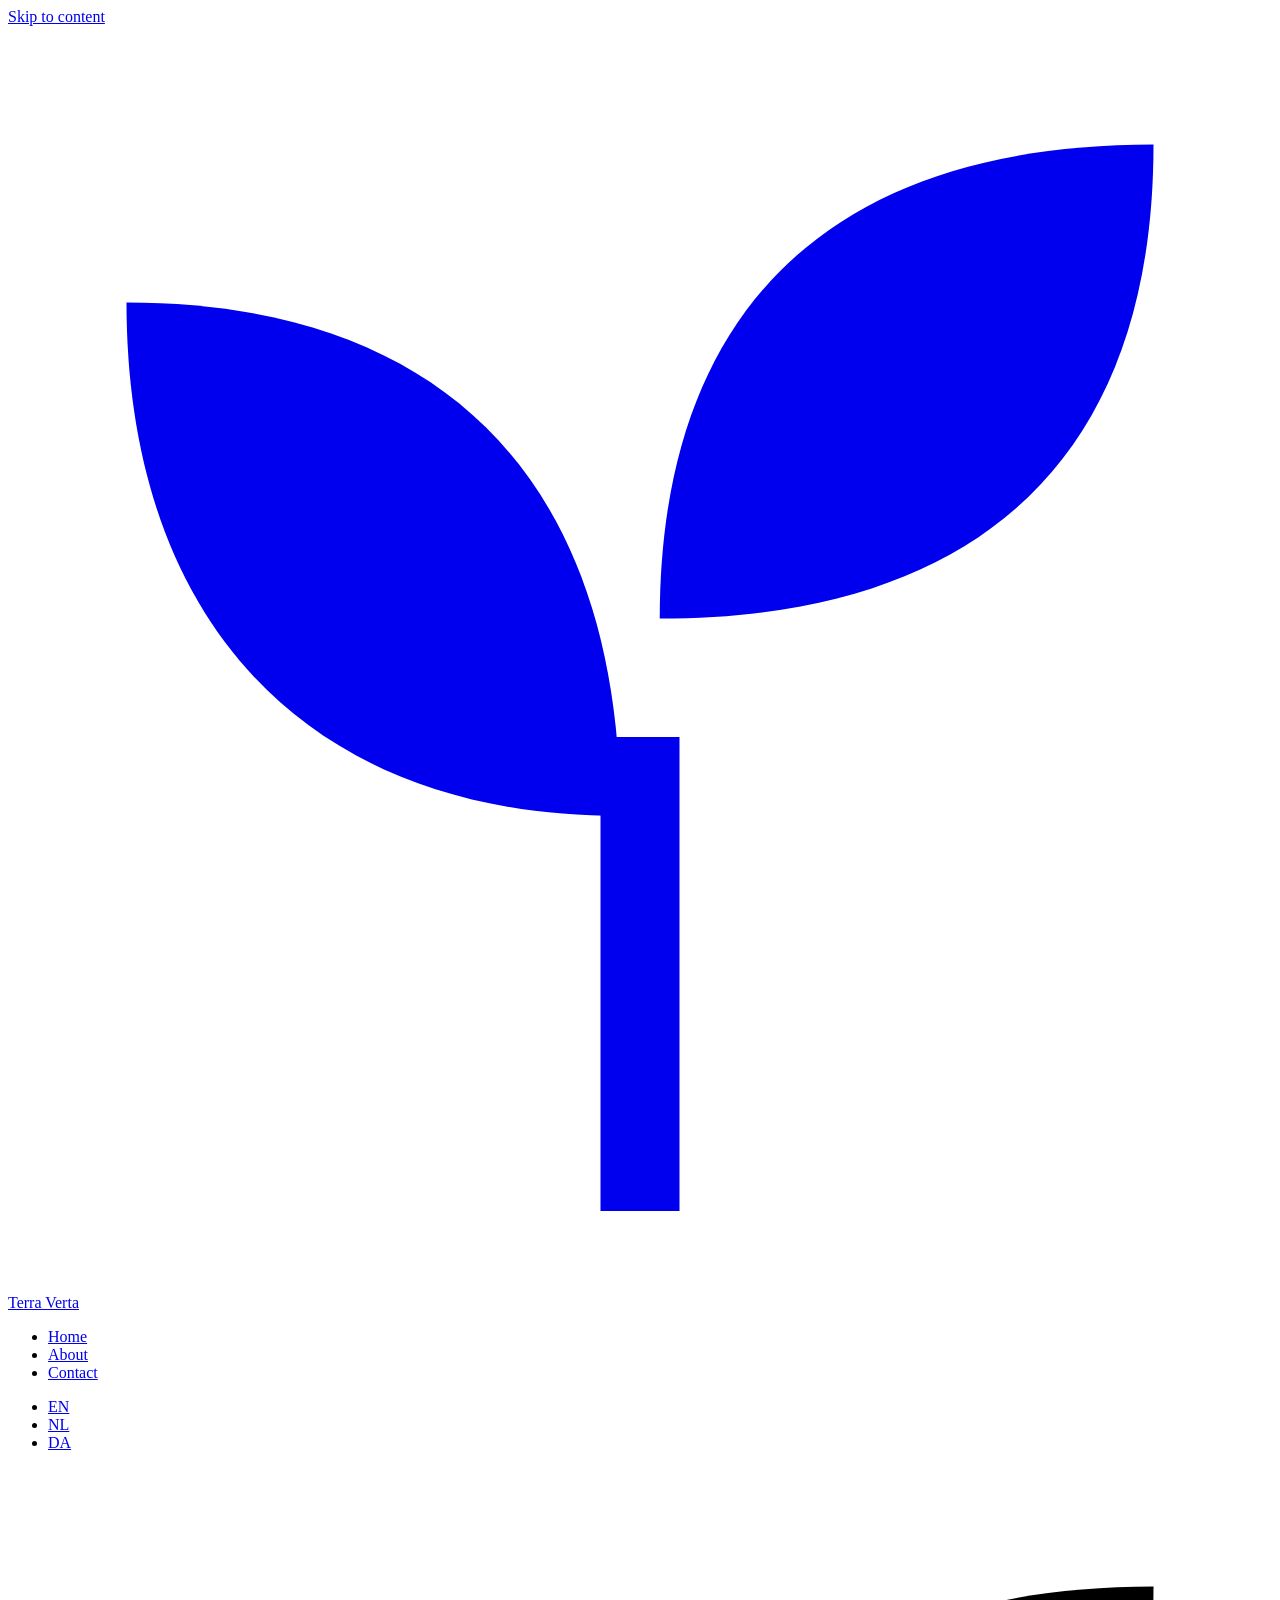
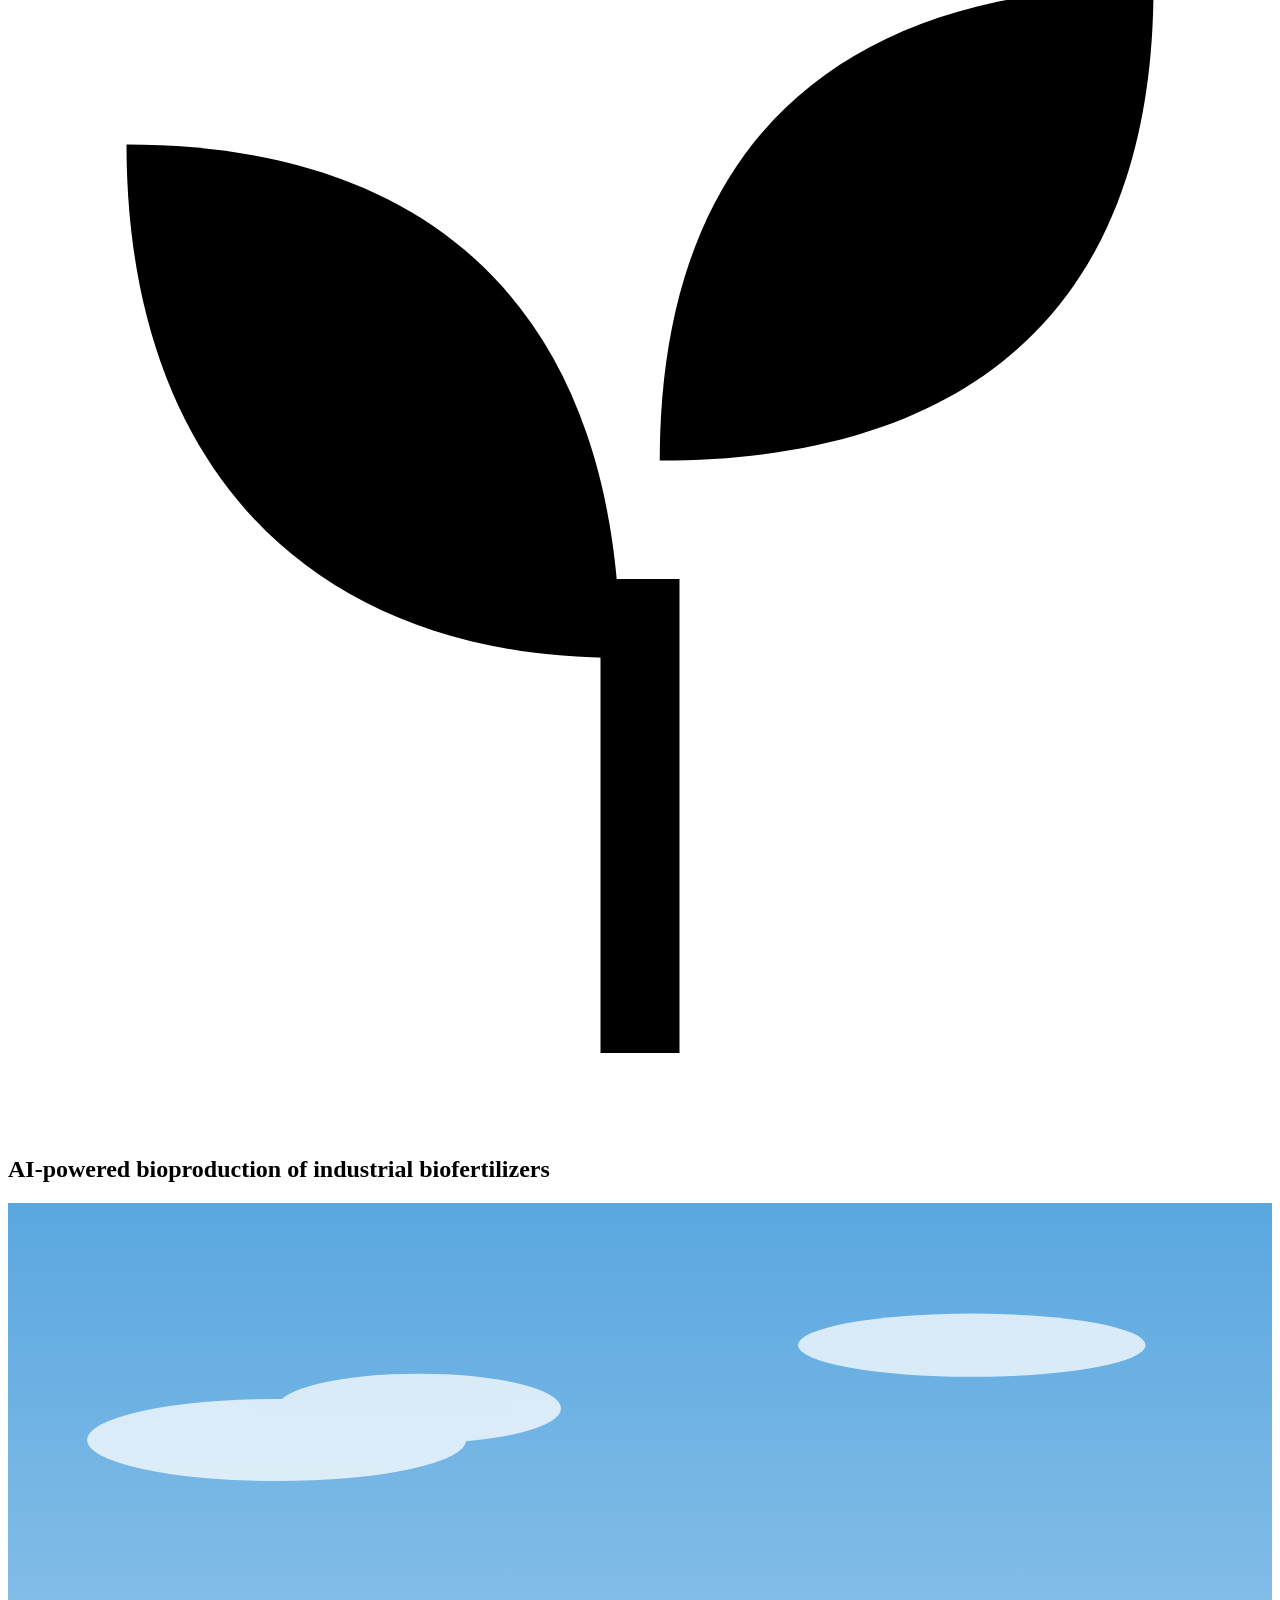
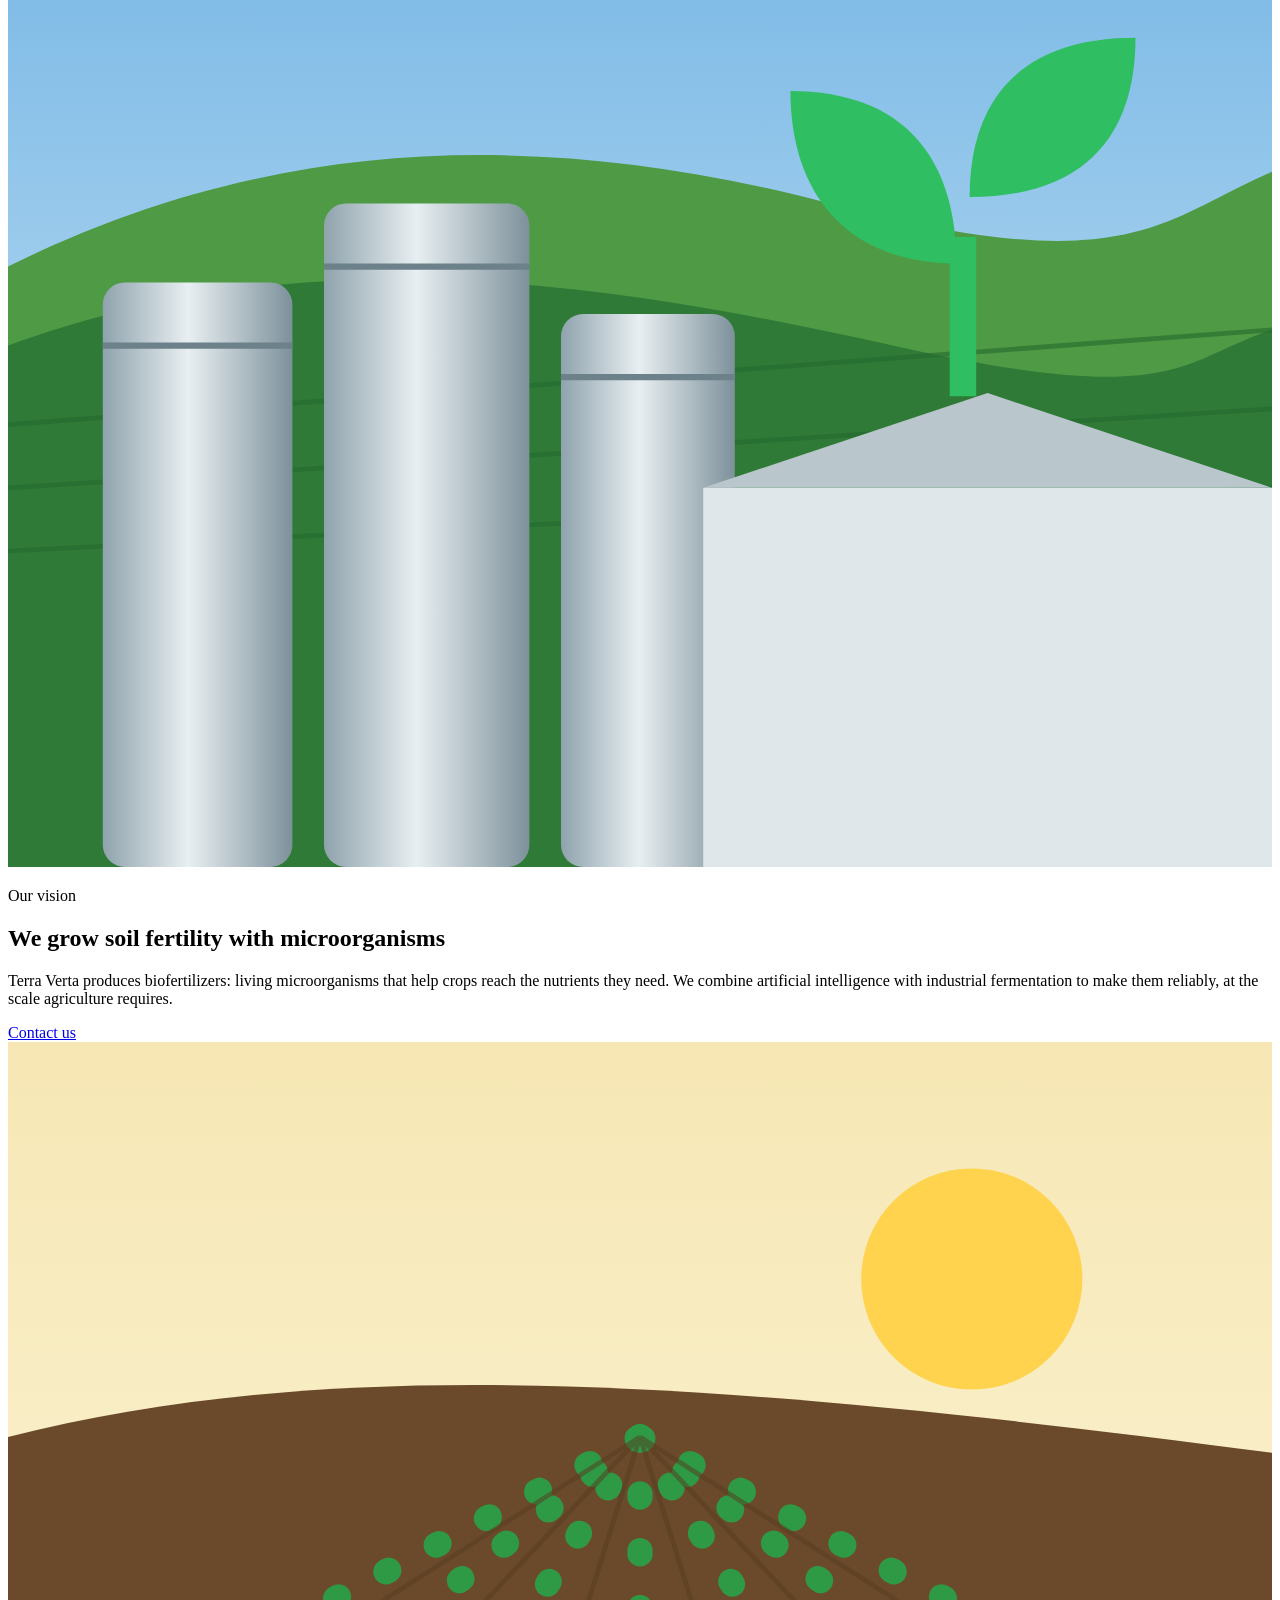
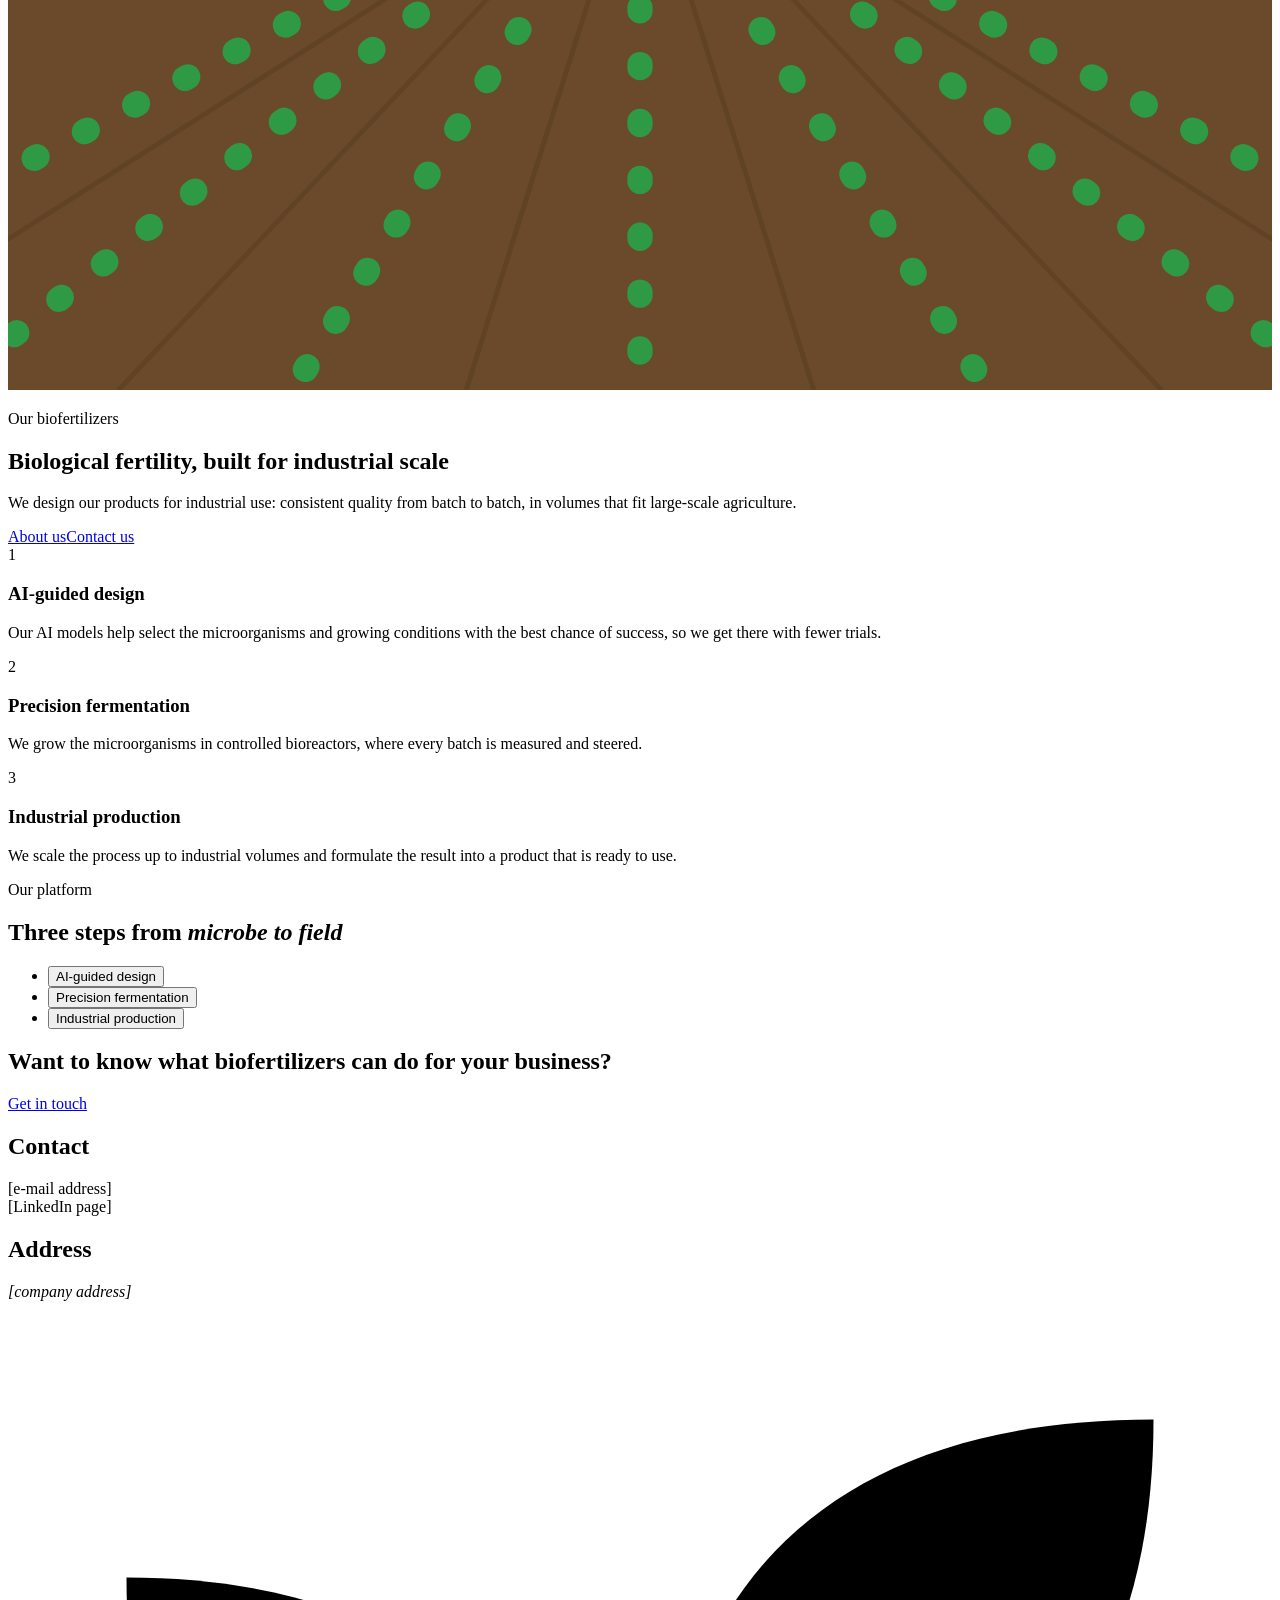
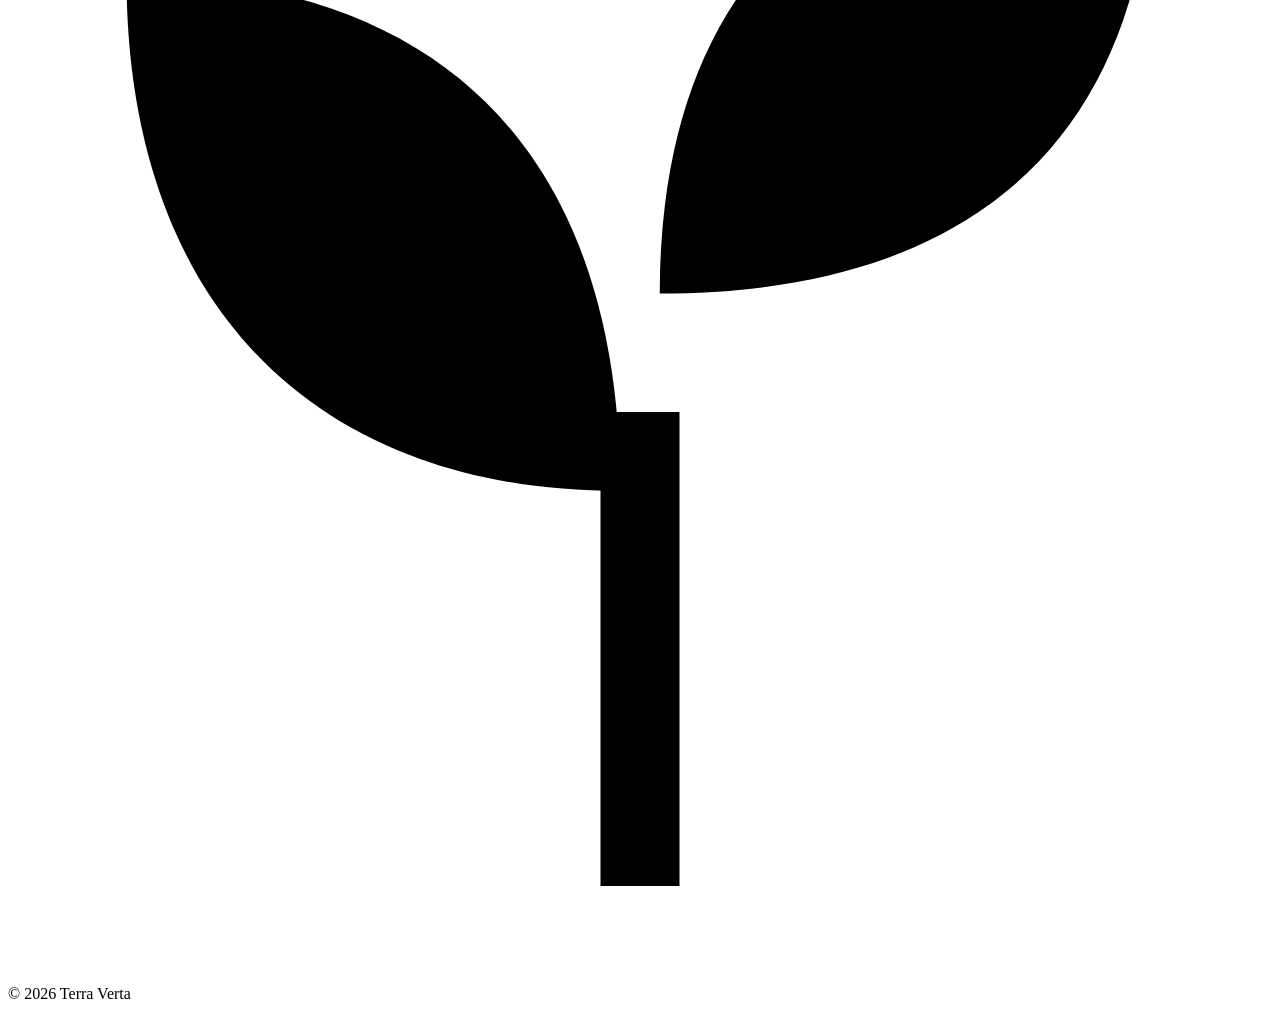
==== public/en/index.html @ d5d98a66 "Add Terra Verta website (EN/NL/DA) with Cloudflare static config Co-Authored-By: Claude Fable 5.2 <n" ====
<!doctype html>
<html lang="en">
<head>
<meta charset="utf-8">
<meta name="viewport" content="width=device-width, initial-scale=1">
<title>Terra Verta - AI-powered bioproduction of industrial biofertilizers</title>
<meta name="description" content="Terra Verta combines artificial intelligence with industrial fermentation to produce biofertilizers at scale.">
<meta property="og:title" content="Terra Verta - AI-powered bioproduction of industrial biofertilizers">
<meta property="og:description" content="Terra Verta combines artificial intelligence with industrial fermentation to produce biofertilizers at scale.">
<meta property="og:type" content="website">
<link rel="alternate" hreflang="en" href="/en/"><link rel="alternate" hreflang="nl" href="/nl/"><link rel="alternate" hreflang="da" href="/da/"><link rel="alternate" hreflang="x-default" href="/en/">
<link rel="icon" href="/assets/logo.svg" type="image/svg+xml">
<link rel="preload" href="/assets/fonts/space-grotesk-latin-wght-normal.woff2" as="font" type="font/woff2" crossorigin>
<link rel="stylesheet" href="/assets/style.css">
<script defer src="/assets/site.js"></script>
</head>
<body>
<a class="skip" href="#main">Skip to content</a>
<header class="site-header"><div class="wrap">
<a class="brand" href="/en/"><svg viewBox="0 0 64 64" fill="currentColor" aria-hidden="true"><path d="M30 60V36h4v24z"/><path d="M31 40C15 40 6 30 6 14c16 0 25 9 25 26z"/><path d="M33 30c0-15 8-24 25-24 0 16-9 24-25 24z"/></svg><span>Terra Verta</span></a>
<nav aria-label="Home"><ul class="nav">
<li><a href="/en/" aria-current="page">Home</a></li>
<li><a href="/en/about/">About</a></li>
<li><a href="#contact">Contact</a></li>
</ul></nav>
<ul class="langs" aria-label="Language"><li><a href="/en/" lang="en" hreflang="en" title="English" aria-current="true">EN</a></li><li><a href="/nl/" lang="nl" hreflang="nl" title="Nederlands">NL</a></li><li><a href="/da/" lang="da" hreflang="da" title="Dansk">DA</a></li></ul>
</div></header>
<main id="main">
<section class="hero">
<div class="hero-art" aria-hidden="true"><i class="o1"></i><i class="o4"></i><i class="o2"></i><i class="o3"></i></div>
<div><div class="hero-mark"><svg viewBox="0 0 64 64" fill="currentColor" aria-hidden="true"><path d="M30 60V36h4v24z"/><path d="M31 40C15 40 6 30 6 14c16 0 25 9 25 26z"/><path d="M33 30c0-15 8-24 25-24 0 16-9 24-25 24z"/></svg></div><h1>AI-powered bioproduction of industrial biofertilizers</h1></div>
</section>

<section class="split">
<div class="art"><svg viewBox="0 0 800 800" preserveAspectRatio="xMidYMid slice" aria-hidden="true">
<defs><linearGradient id="sky" x1="0" y1="0" x2="0" y2="1"><stop offset="0" stop-color="#5aa7e0"/><stop offset="1" stop-color="#d8ecf7"/></linearGradient>
<linearGradient id="tank" x1="0" y1="0" x2="1" y2="0"><stop offset="0" stop-color="#8fa3ad"/><stop offset=".45" stop-color="#e8eff2"/><stop offset="1" stop-color="#7d919b"/></linearGradient></defs>
<rect width="800" height="800" fill="url(#sky)"/>
<g fill="#fff" opacity=".75"><ellipse cx="170" cy="150" rx="120" ry="26"/><ellipse cx="260" cy="130" rx="90" ry="22"/><ellipse cx="610" cy="90" rx="110" ry="20"/></g>
<path d="M0 420C160 340 330 330 520 380s210 10 280-20v440H0z" fill="#4f9a45"/>
<path d="M0 470c190-70 380-40 560 0s180 10 240-10v340H0z" fill="#2f7a37"/>
<g stroke="#256a2e" stroke-width="3" opacity=".6"><path d="M0 520l800-60M0 560l800-50M0 600l800-40"/></g>
<g><rect x="60" y="430" width="120" height="370" rx="14" fill="url(#tank)"/><rect x="200" y="380" width="130" height="420" rx="14" fill="url(#tank)"/><rect x="350" y="450" width="110" height="350" rx="14" fill="url(#tank)"/>
<path d="M60 470h120M200 420h130M350 490h110" stroke="#6d818b" stroke-width="4"/>
<rect x="440" y="560" width="360" height="240" fill="#dfe7ea"/><path d="M440 560l180-60 180 60z" fill="#b9c6cc"/></g>
<g transform="translate(470 250) scale(4.2)" fill="#2fbf62"><path d="M30 60V36h4v24z"/><path d="M31 40C15 40 6 30 6 14c16 0 25 9 25 26z"/><path d="M33 30c0-15 8-24 25-24 0 16-9 24-25 24z"/></g>
</svg></div>
<div class="text reveal">
<p class="eyebrow">Our vision</p>
<h2>We grow soil fertility with microorganisms</h2>
<p>Terra Verta produces biofertilizers: living microorganisms that help crops reach the nutrients they need. We combine artificial intelligence with industrial fermentation to make them reliably, at the scale agriculture requires.</p>
<div class="btn-row"><a class="btn" href="#contact">Contact us</a></div>
</div>
</section>

<section class="split flip">
<div class="art"><svg viewBox="0 0 800 600" preserveAspectRatio="xMidYMid slice" aria-hidden="true">
<defs><linearGradient id="dawn" x1="0" y1="0" x2="0" y2="1"><stop offset="0" stop-color="#f6e7b4"/><stop offset="1" stop-color="#fdf6dd"/></linearGradient></defs>
<rect width="800" height="600" fill="url(#dawn)"/>
<circle cx="610" cy="150" r="70" fill="#ffd34d"/>
<path d="M0 250c200-50 420-40 800 10v340H0z" fill="#6b4a2b"/>
<g fill="none" stroke="#2f9a45" stroke-width="16" stroke-linecap="round" stroke-dasharray="2 34">
<path d="M400 250L-260 600"/><path d="M400 250L-40 600"/><path d="M400 250L180 600"/><path d="M400 250L400 600"/><path d="M400 250L620 600"/><path d="M400 250L840 600"/><path d="M400 250L1060 600"/></g>
<g fill="none" stroke="#573a20" stroke-width="3" opacity=".5"><path d="M400 250L-150 600M400 250L70 600M400 250L290 600M400 250L510 600M400 250L730 600M400 250L950 600"/></g>
</svg></div>
<div class="text reveal">
<p class="eyebrow">Our biofertilizers</p>
<h2>Biological fertility, built for industrial scale</h2>
<p>We design our products for industrial use: consistent quality from batch to batch, in volumes that fit large-scale agriculture.</p>
<div class="btn-row"><a class="btn" href="/en/about/">About us</a><a class="btn" href="#contact">Contact us</a></div>
</div>
</section>

<section class="pillars" data-pillars><div class="wrap">
<div class="pillar-panels" aria-live="polite"><div class="pillar-panel"><span class="num">1</span><div><h3>AI-guided design</h3><p>Our AI models help select the microorganisms and growing conditions with the best chance of success, so we get there with fewer trials.</p></div></div><div class="pillar-panel"><span class="num">2</span><div><h3>Precision fermentation</h3><p>We grow the microorganisms in controlled bioreactors, where every batch is measured and steered.</p></div></div><div class="pillar-panel"><span class="num">3</span><div><h3>Industrial production</h3><p>We scale the process up to industrial volumes and formulate the result into a product that is ready to use.</p></div></div></div>
<div class="reveal">
<p class="eyebrow">Our platform</p>
<h2>Three steps from <em>microbe to field</em></h2>
<ul class="pillar-tabs" role="tablist"><li><button type="button" role="tab" aria-selected="false">AI-guided design</button></li><li><button type="button" role="tab" aria-selected="false">Precision fermentation</button></li><li><button type="button" role="tab" aria-selected="false">Industrial production</button></li></ul>
</div>
</div></section>

<section class="cta reveal"><div class="wrap">
<h2>Want to know what biofertilizers can do for your business?</h2>
<a class="btn btn-solid" href="#contact">Get in touch</a>
</div></section>
</main>
<footer class="site-footer" id="contact"><div class="wrap">
<div class="cols">
<div><h2>Contact</h2><p><span class="todo">[e-mail address]</span><br><span class="todo">[LinkedIn page]</span></p></div>
<div><h2>Address</h2><address><span class="todo">[company address]</span></address></div>
<div class="big-mark"><svg viewBox="0 0 64 64" fill="currentColor" aria-hidden="true"><path d="M30 60V36h4v24z"/><path d="M31 40C15 40 6 30 6 14c16 0 25 9 25 26z"/><path d="M33 30c0-15 8-24 25-24 0 16-9 24-25 24z"/></svg></div>
</div>
<p class="legal"><span>© 2026 Terra Verta</span></p>
</div></footer>
</body>
</html>
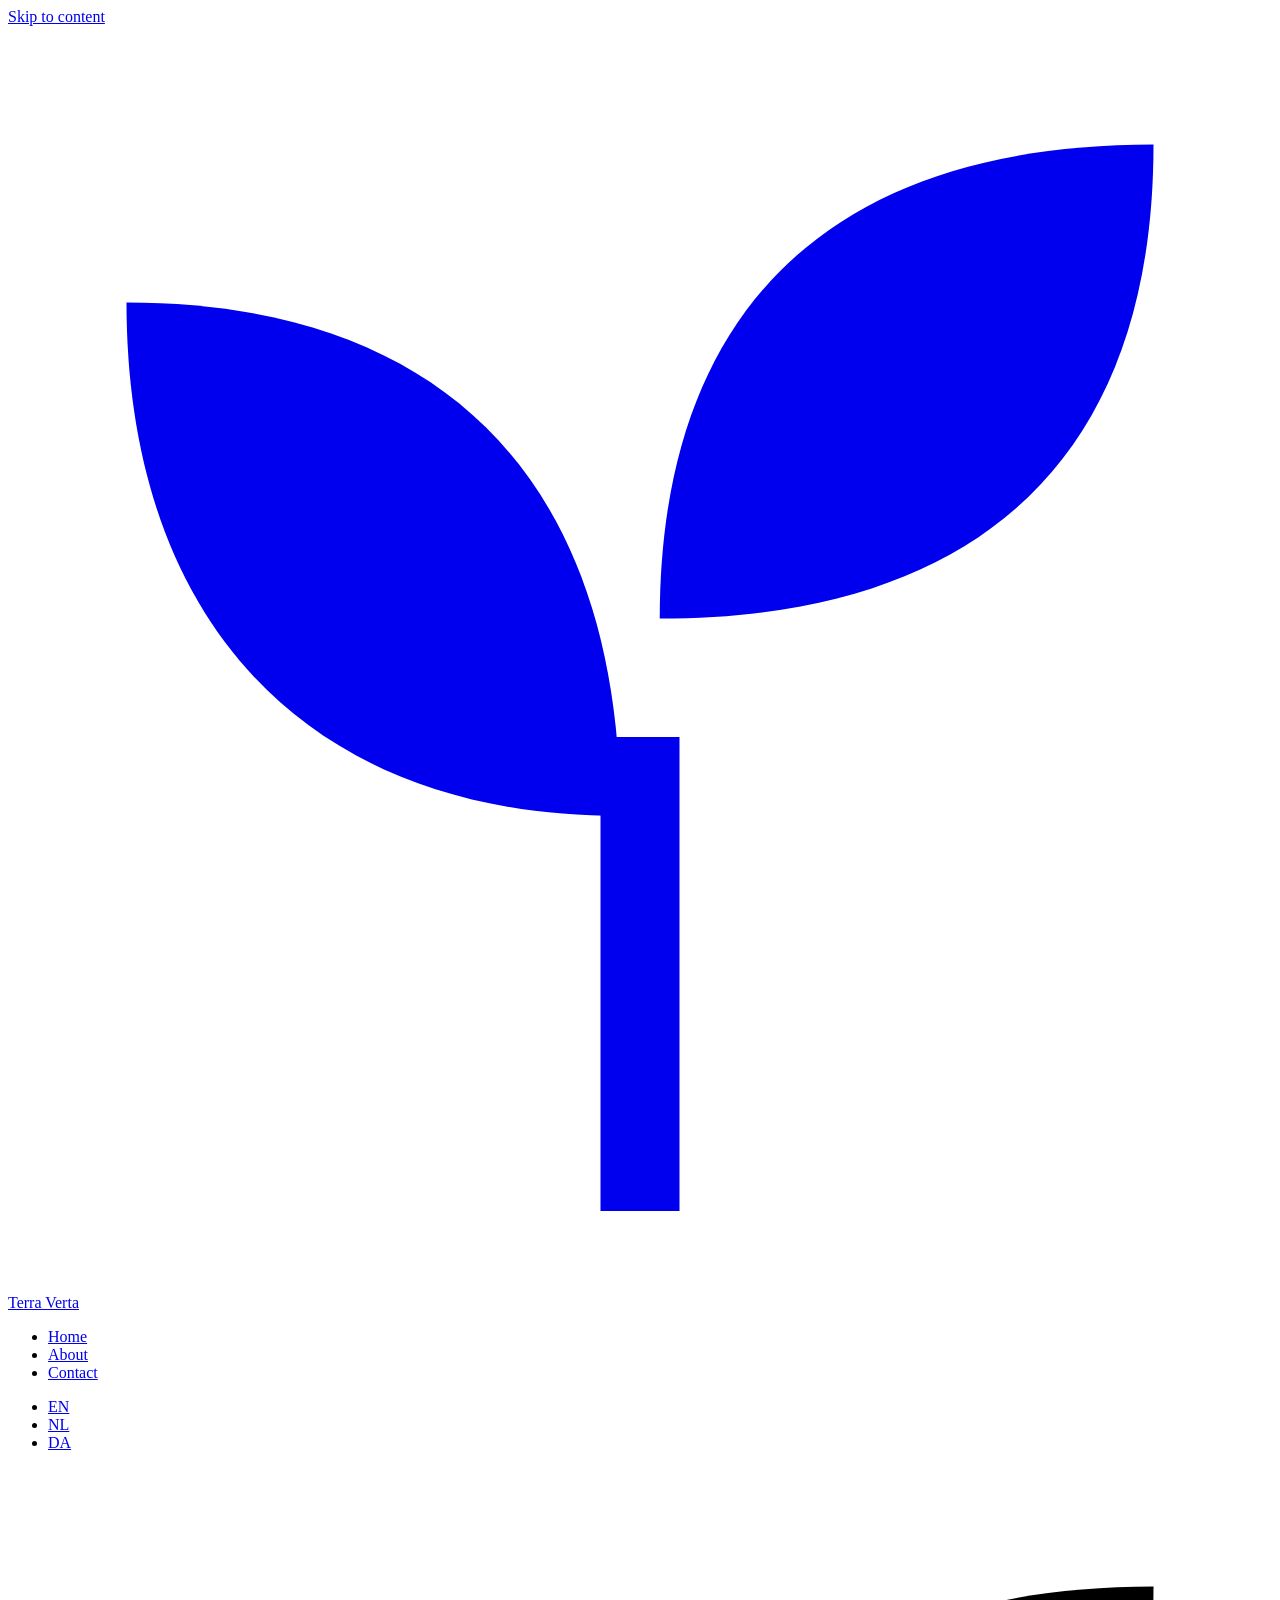
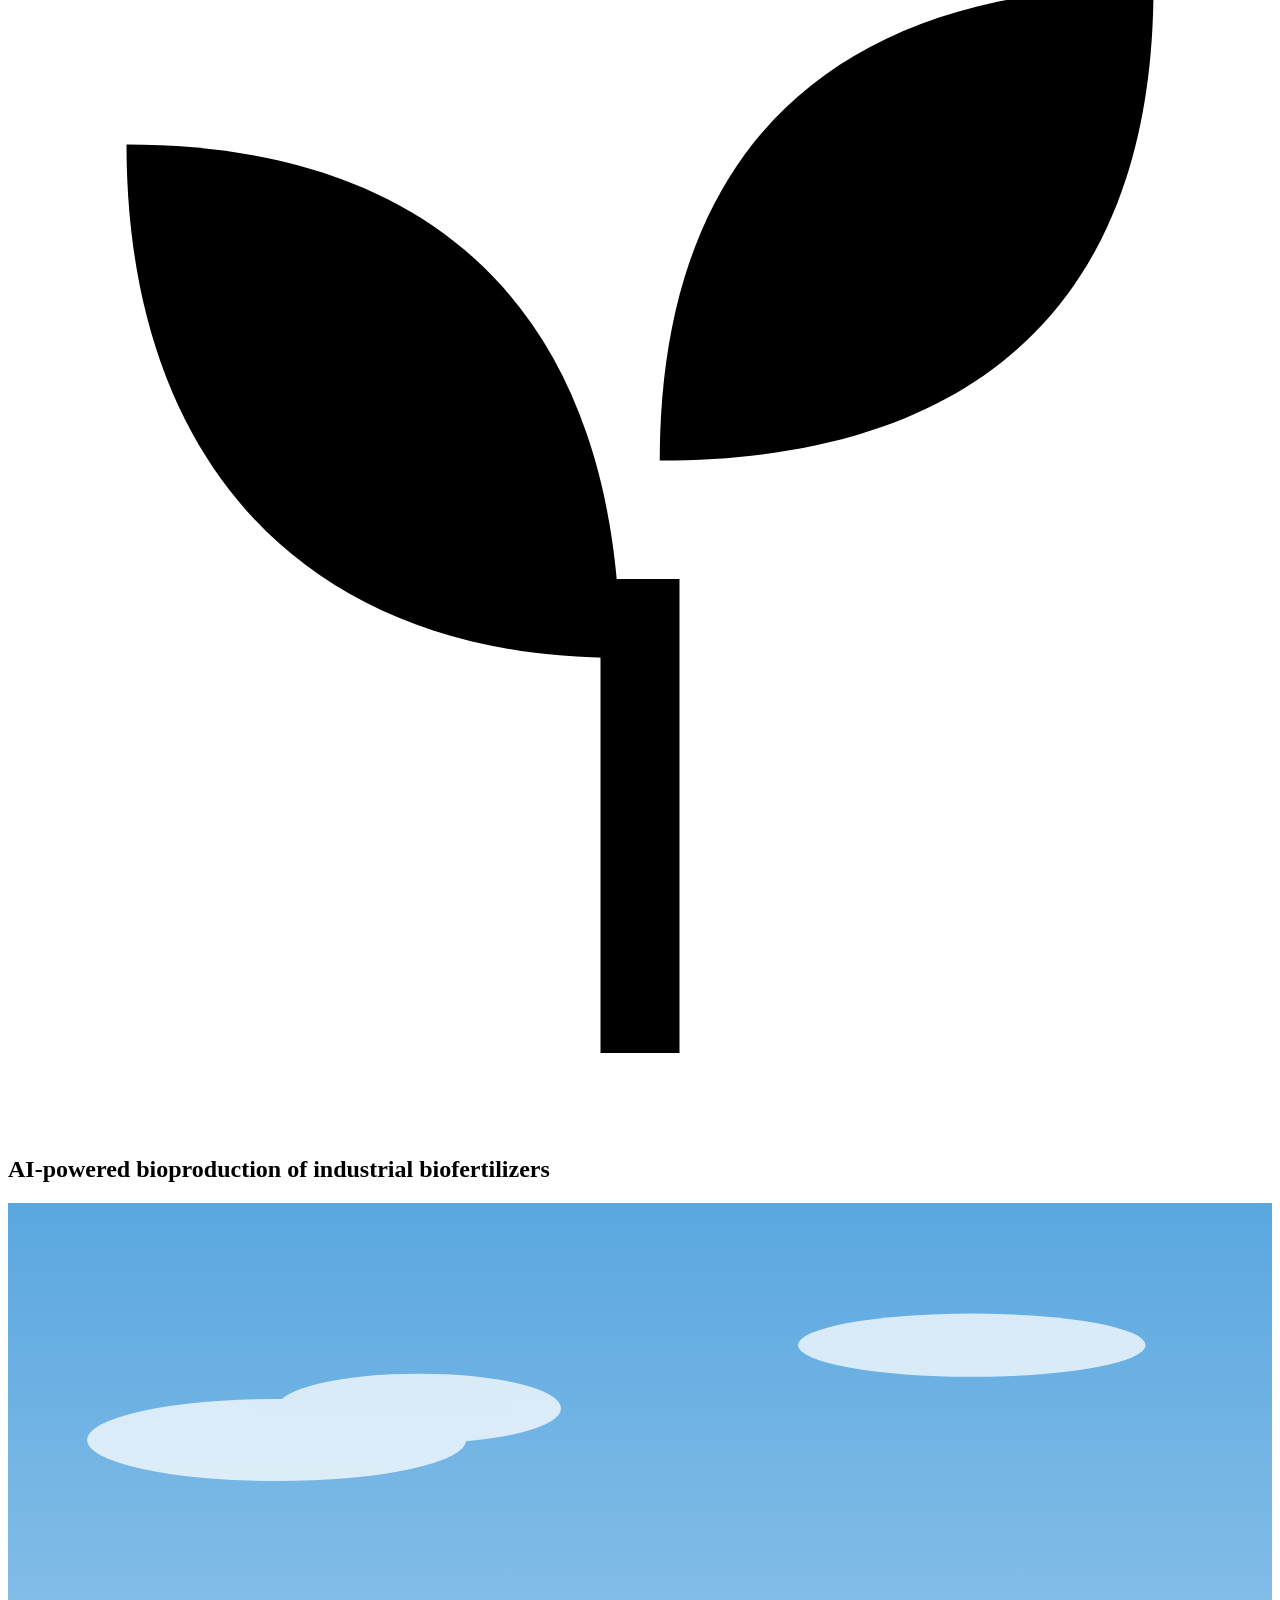
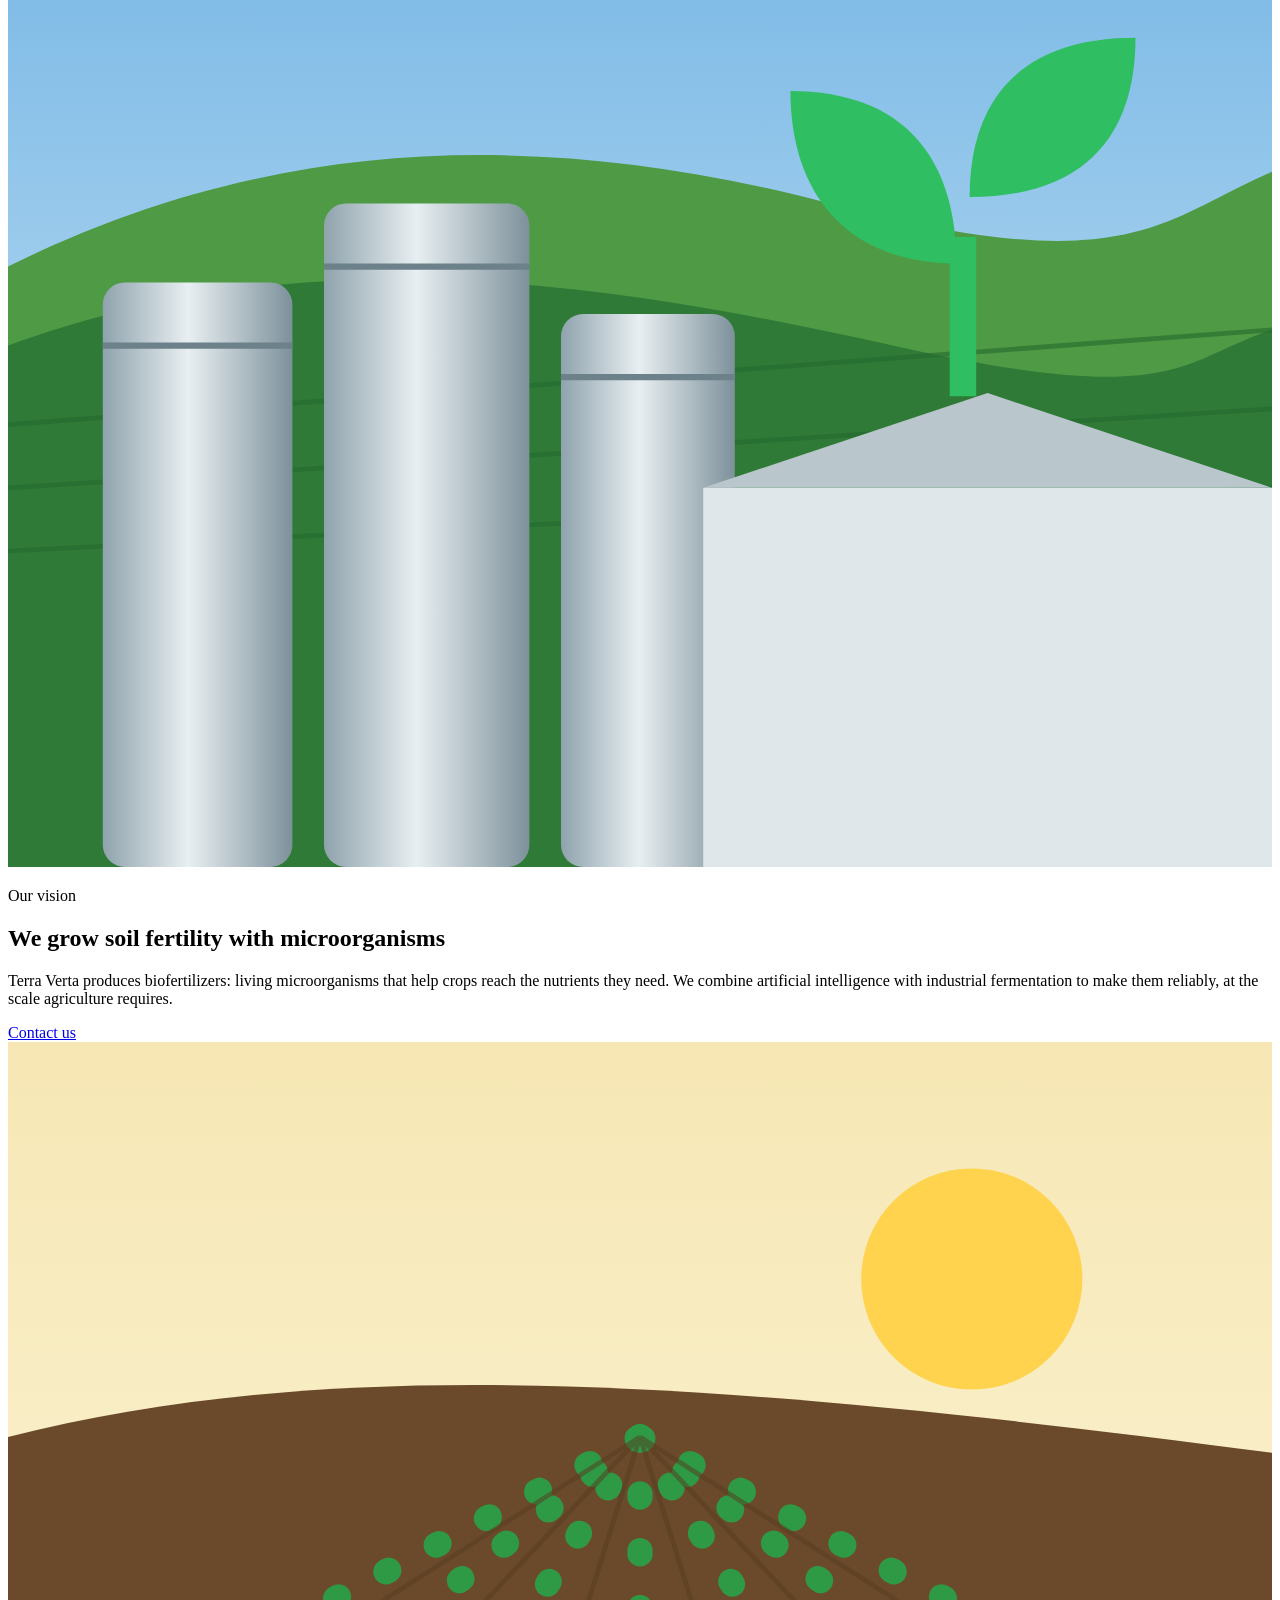
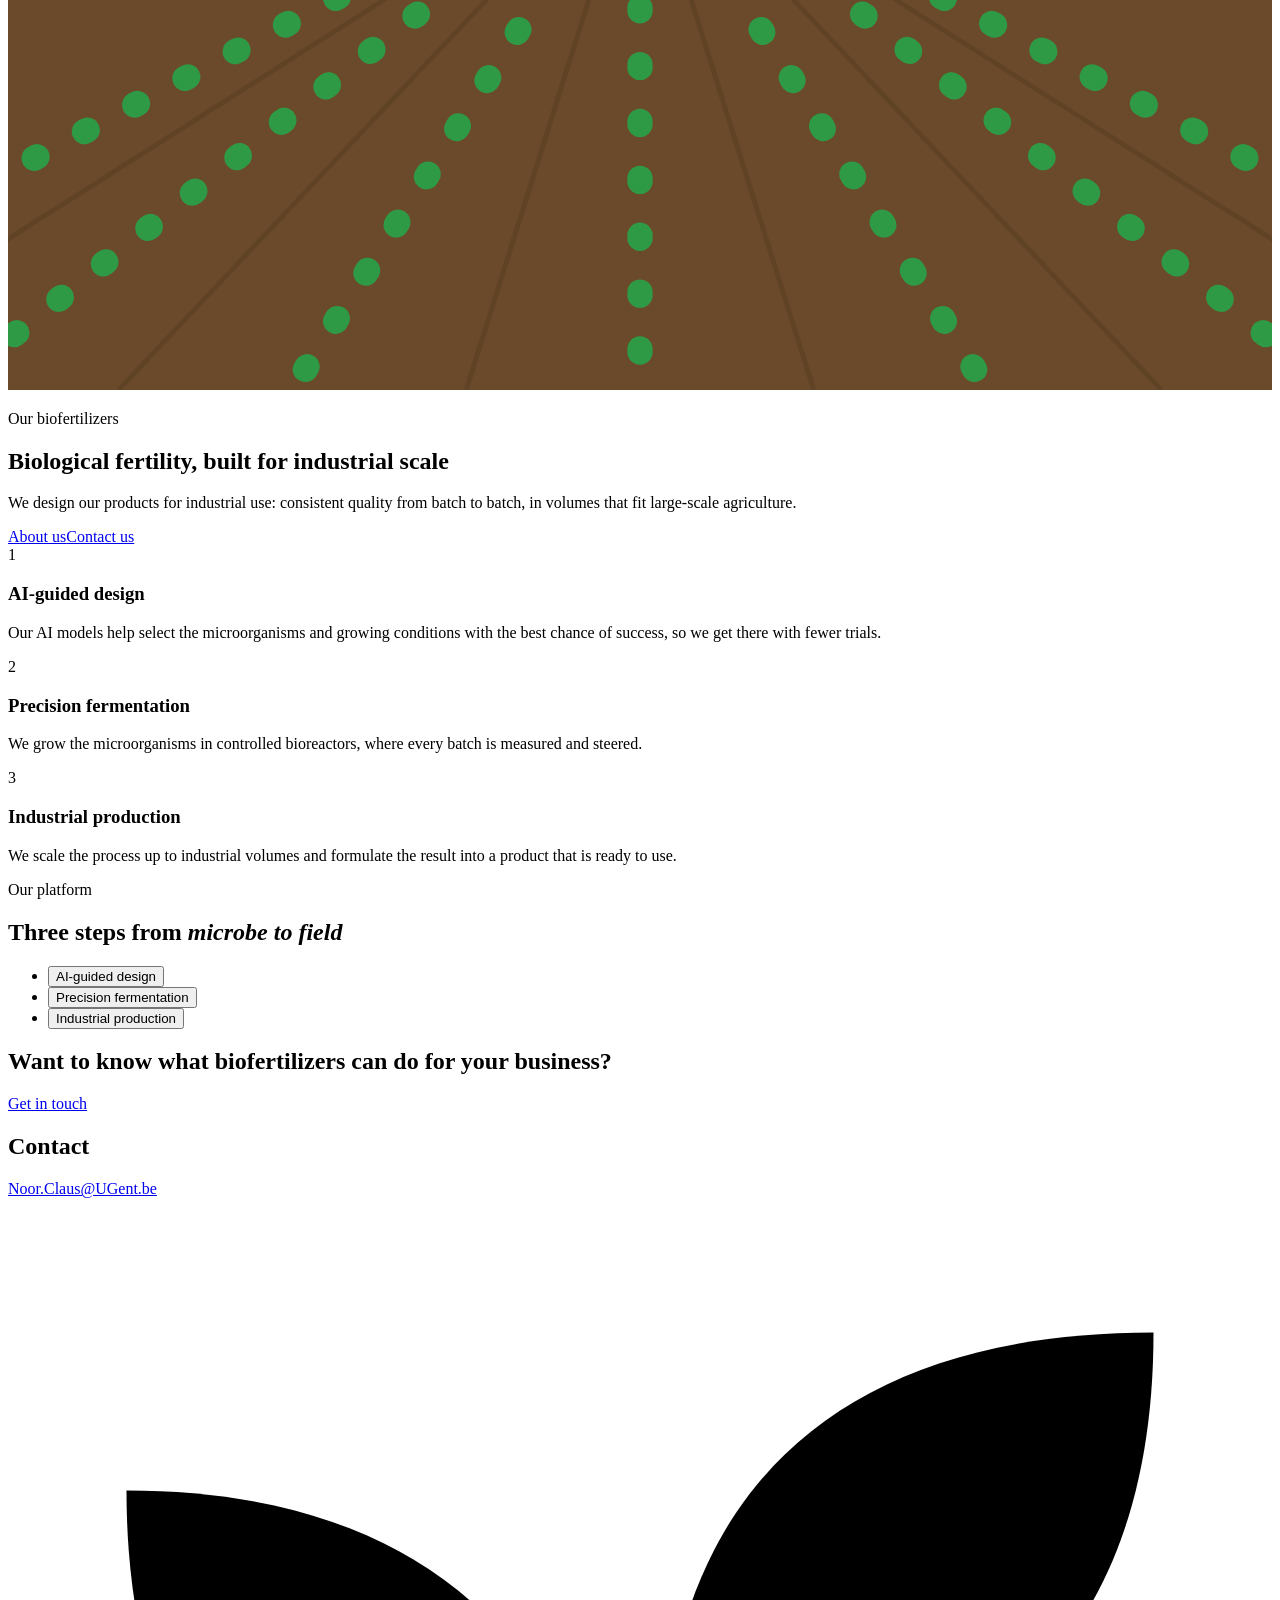
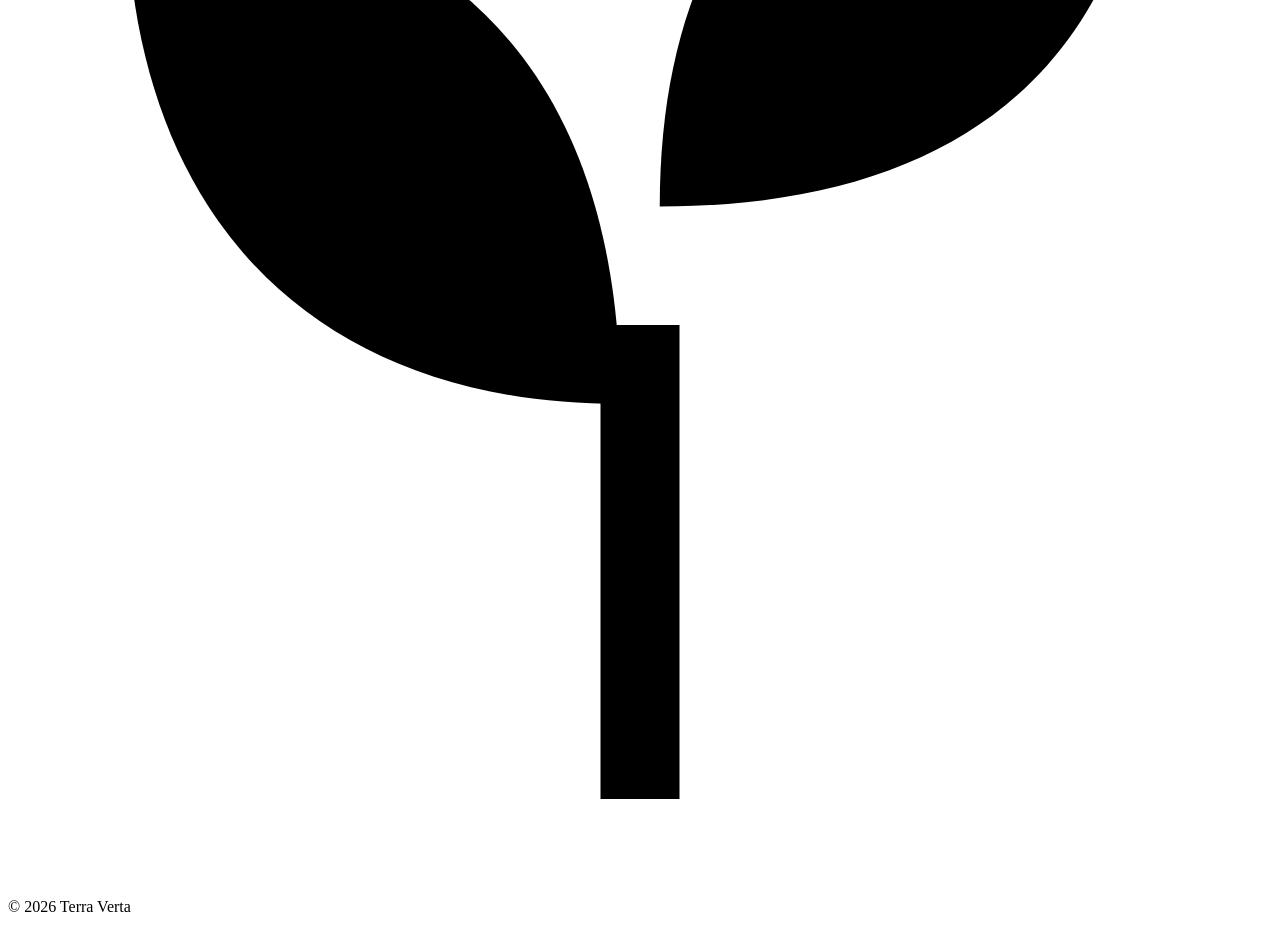
==== commit 031ff3d6: "Add contact e-mail and team member, drop unfilled placeholders Co-Authored-By: Claude Fable 5.2 <nor" ====
--- a/public/en/index.html
+++ b/public/en/index.html
@@ -87,8 +87,8 @@
 </main>
 <footer class="site-footer" id="contact"><div class="wrap">
 <div class="cols">
-<div><h2>Contact</h2><p><span class="todo">[e-mail address]</span><br><span class="todo">[LinkedIn page]</span></p></div>
-<div><h2>Address</h2><address><span class="todo">[company address]</span></address></div>
+<div><h2>Contact</h2><p><a href="mailto:Noor.Claus@UGent.be">Noor.Claus@UGent.be</a></p></div>
+<div></div>
 <div class="big-mark"><svg viewBox="0 0 64 64" fill="currentColor" aria-hidden="true"><path d="M30 60V36h4v24z"/><path d="M31 40C15 40 6 30 6 14c16 0 25 9 25 26z"/><path d="M33 30c0-15 8-24 25-24 0 16-9 24-25 24z"/></svg></div>
 </div>
 <p class="legal"><span>© 2026 Terra Verta</span></p>
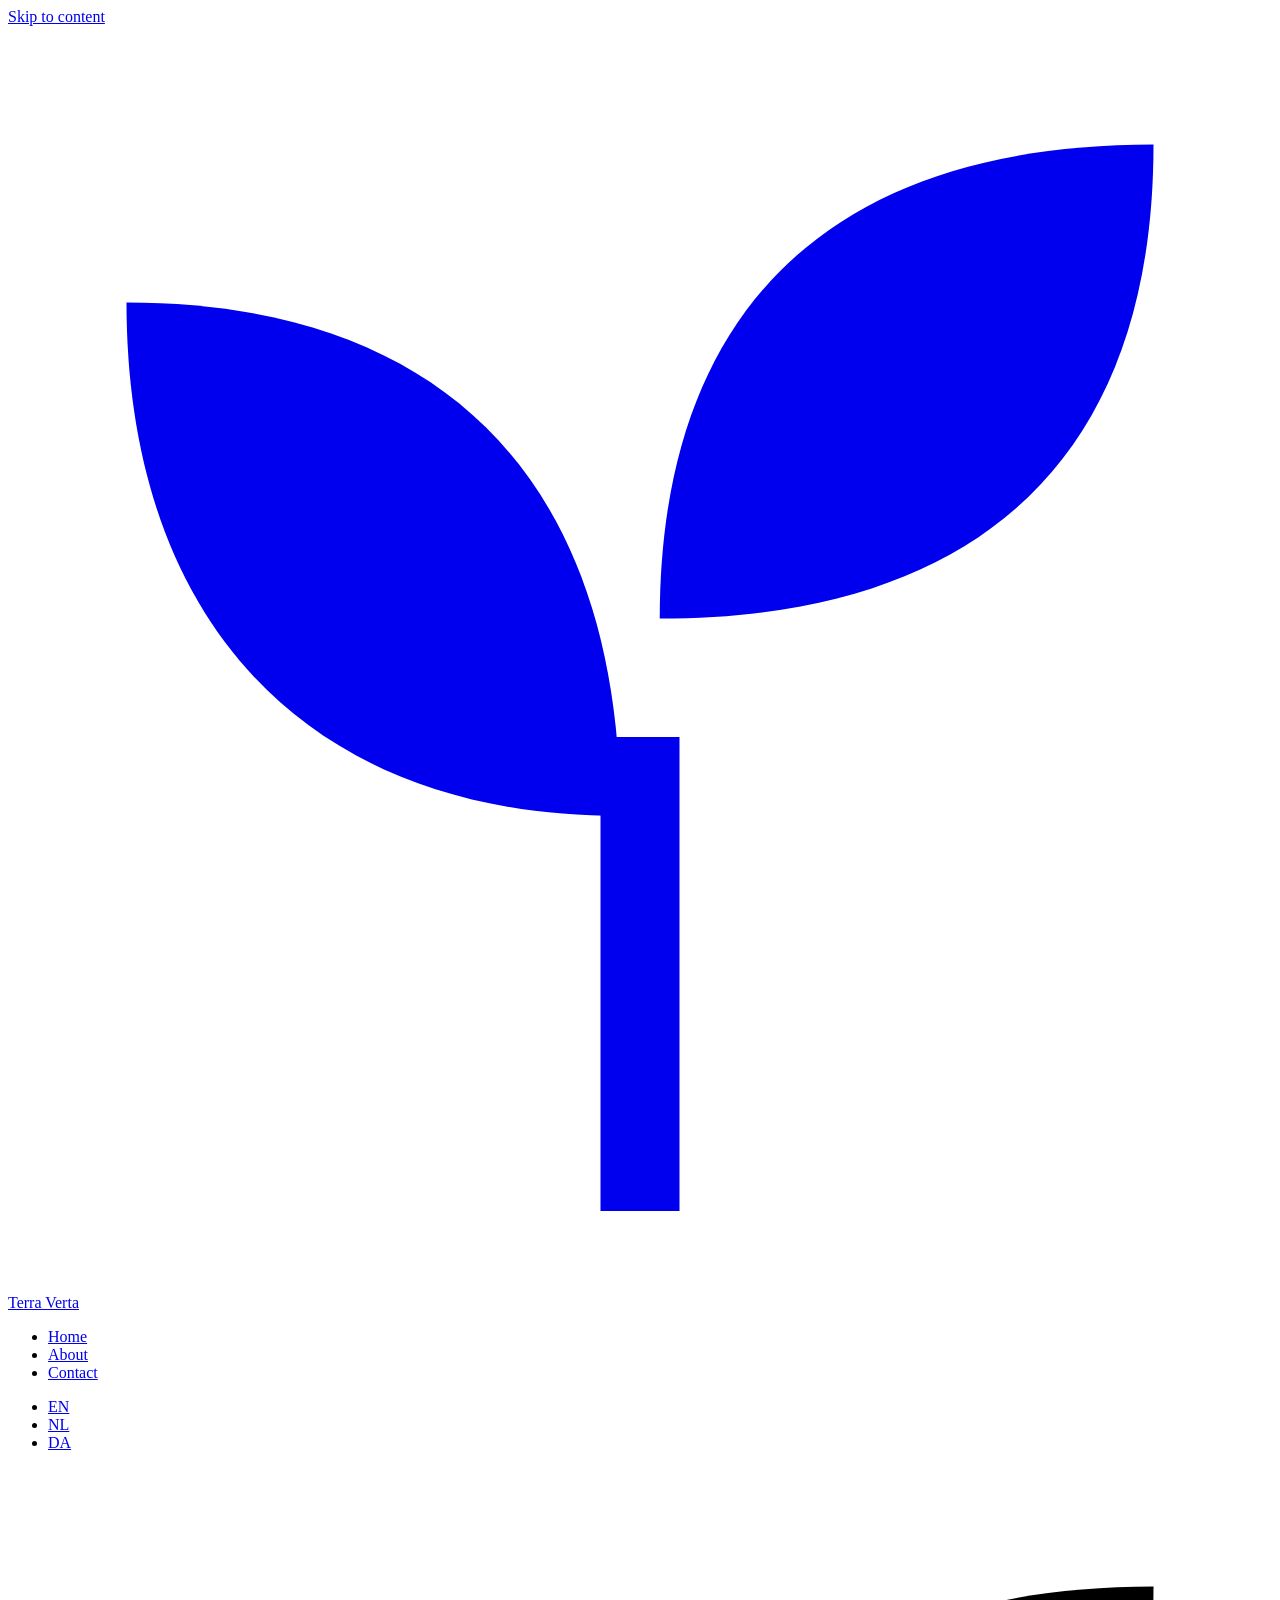
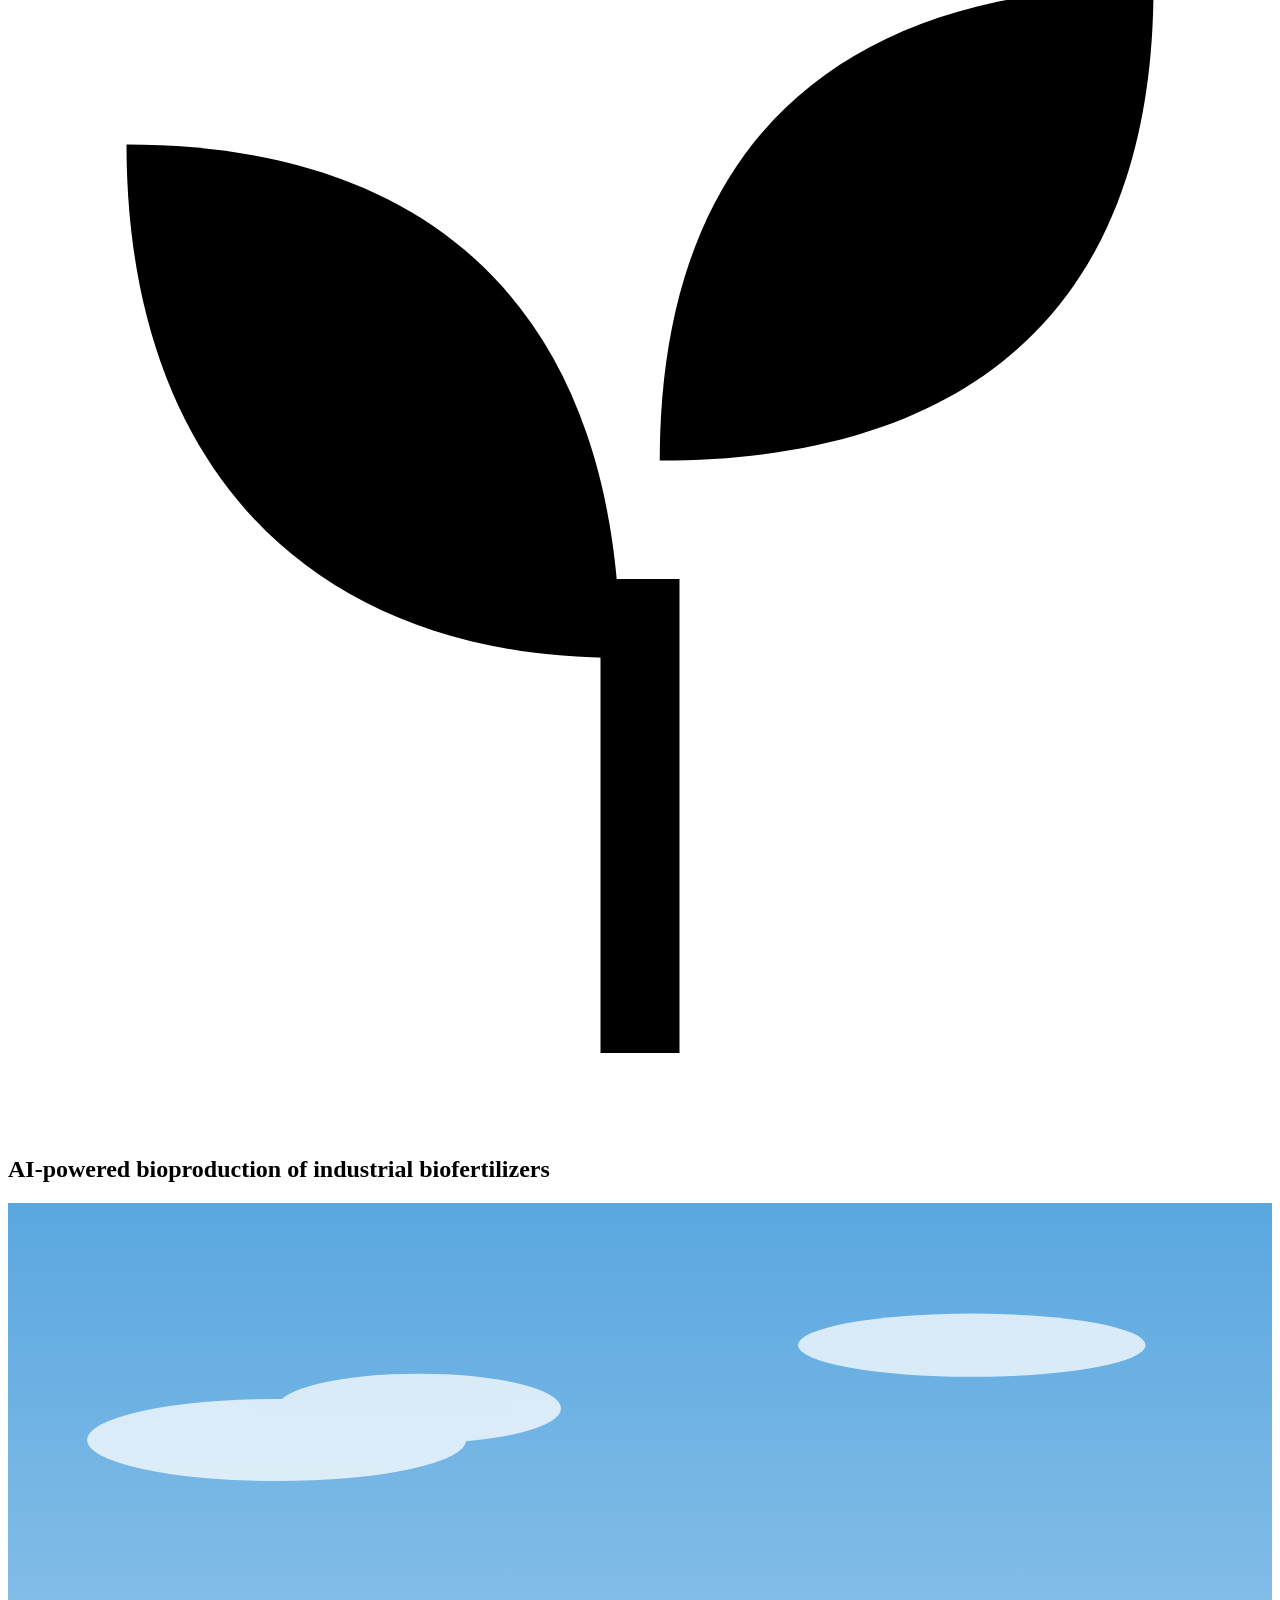
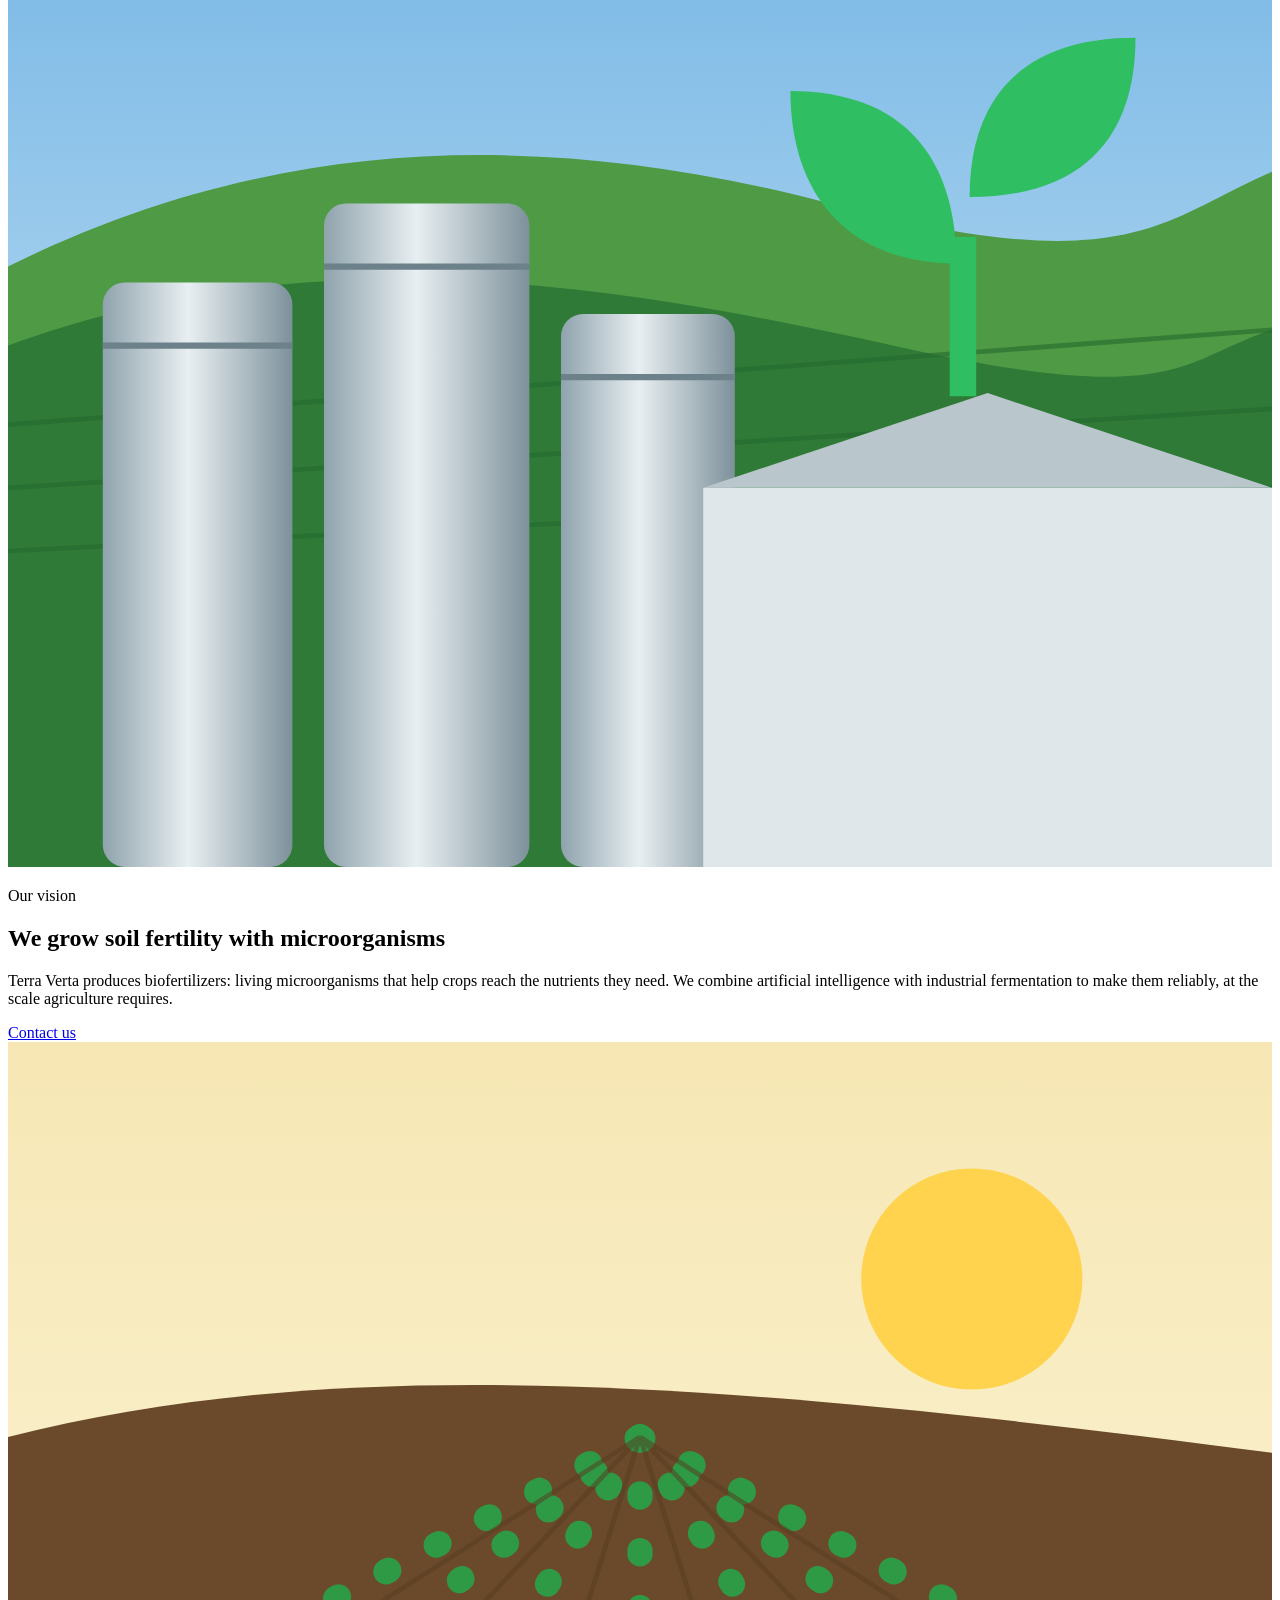
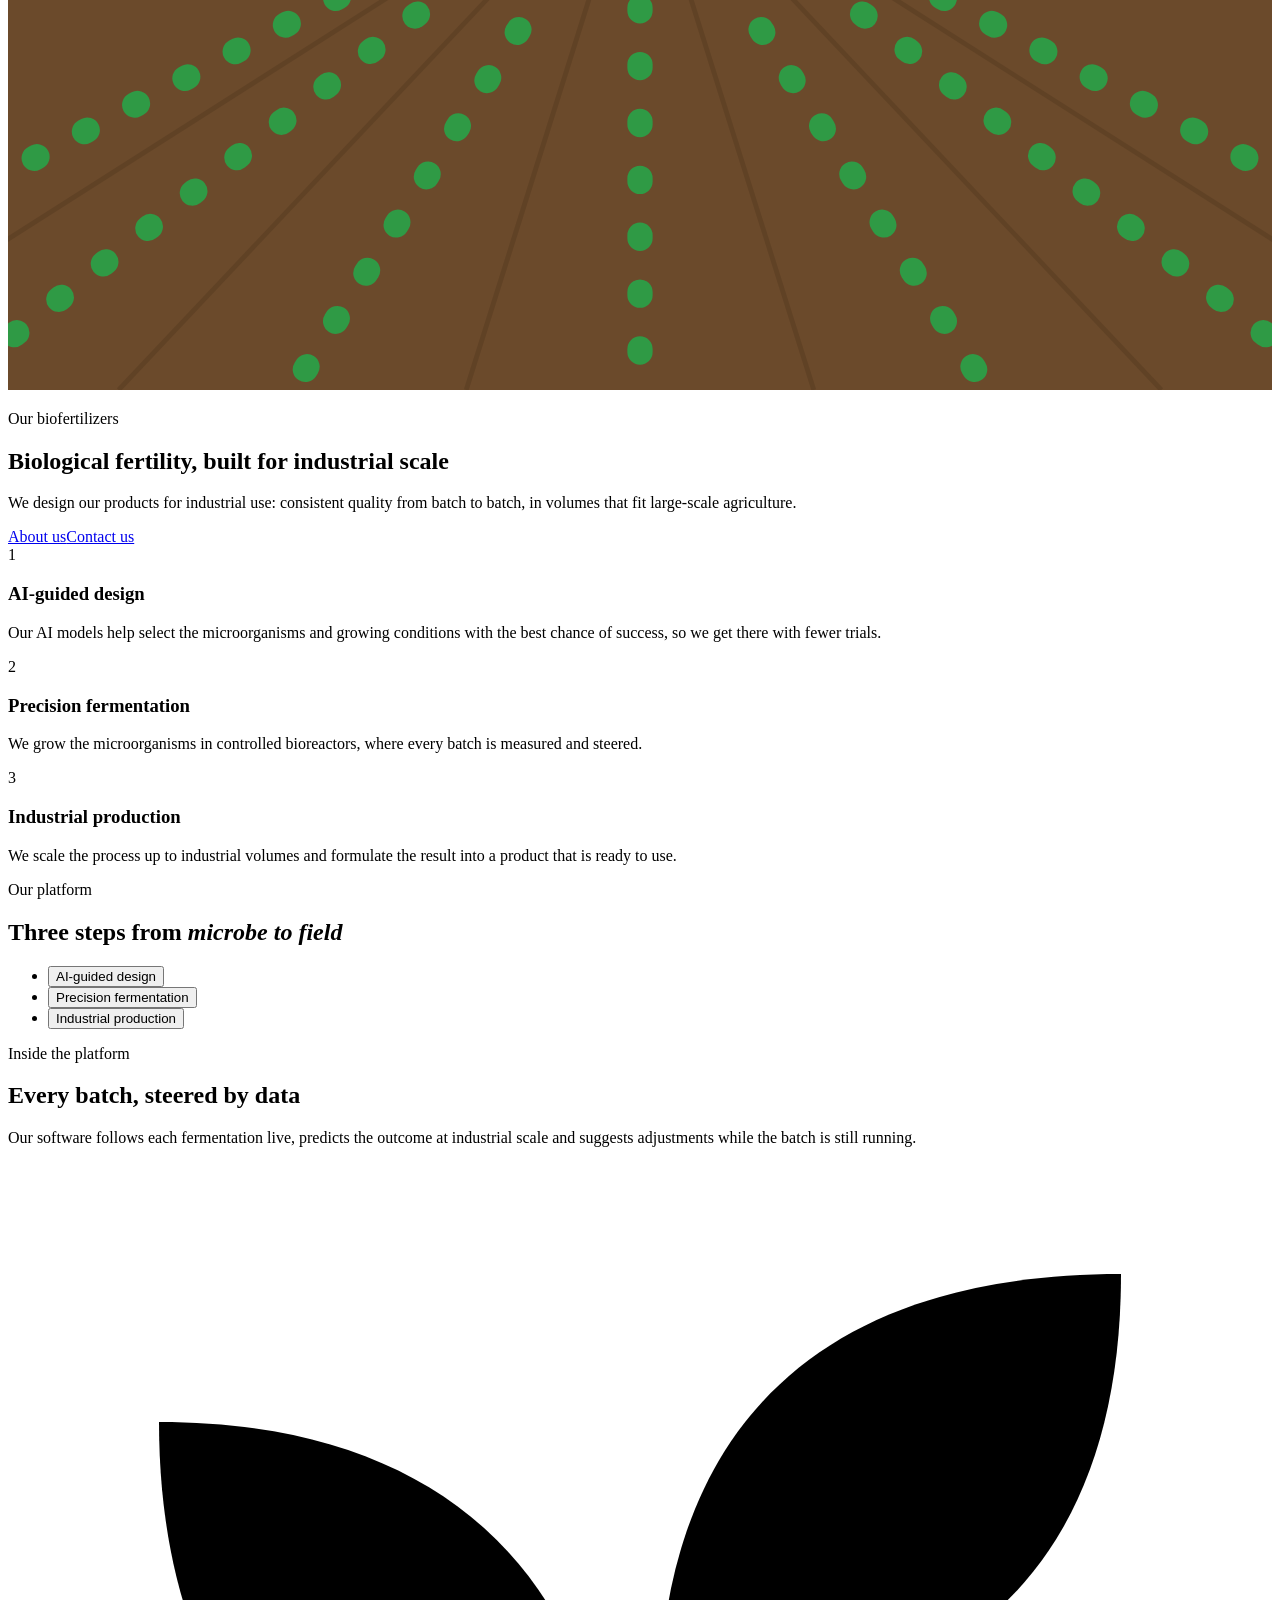
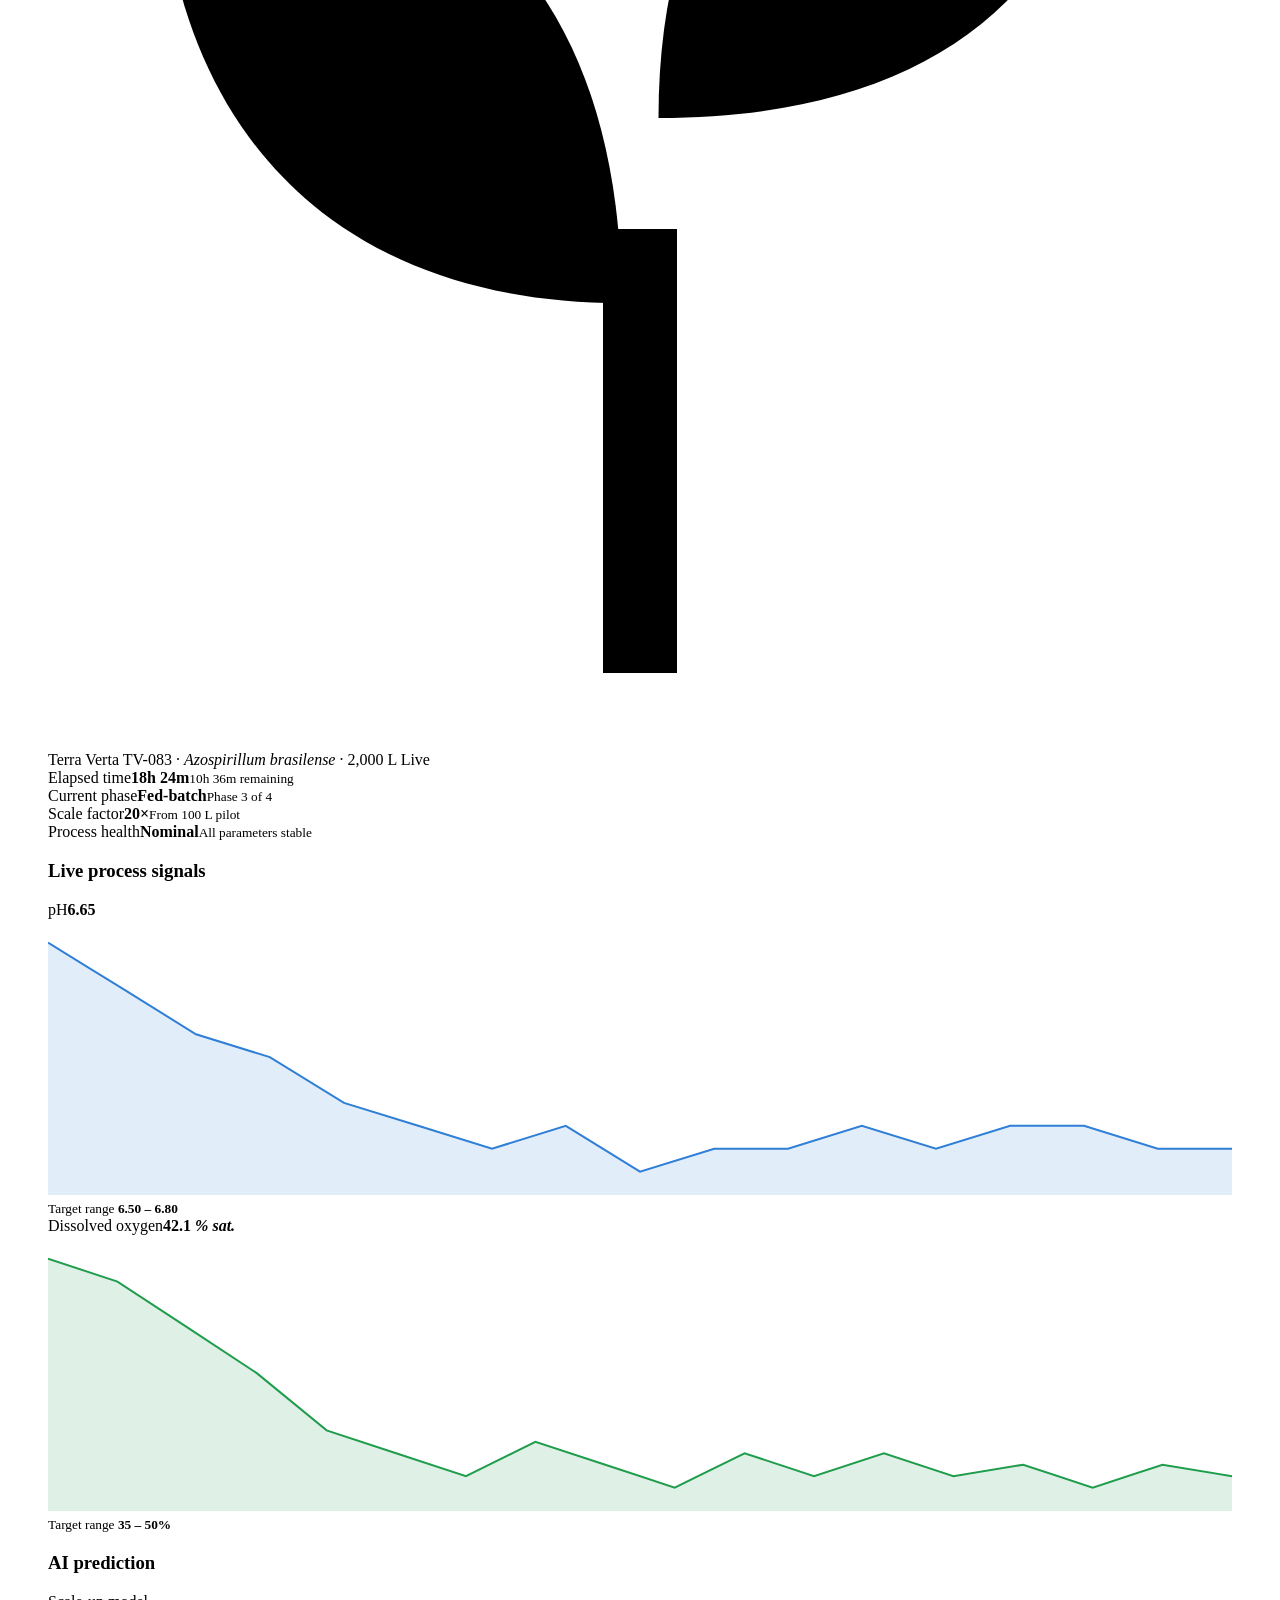
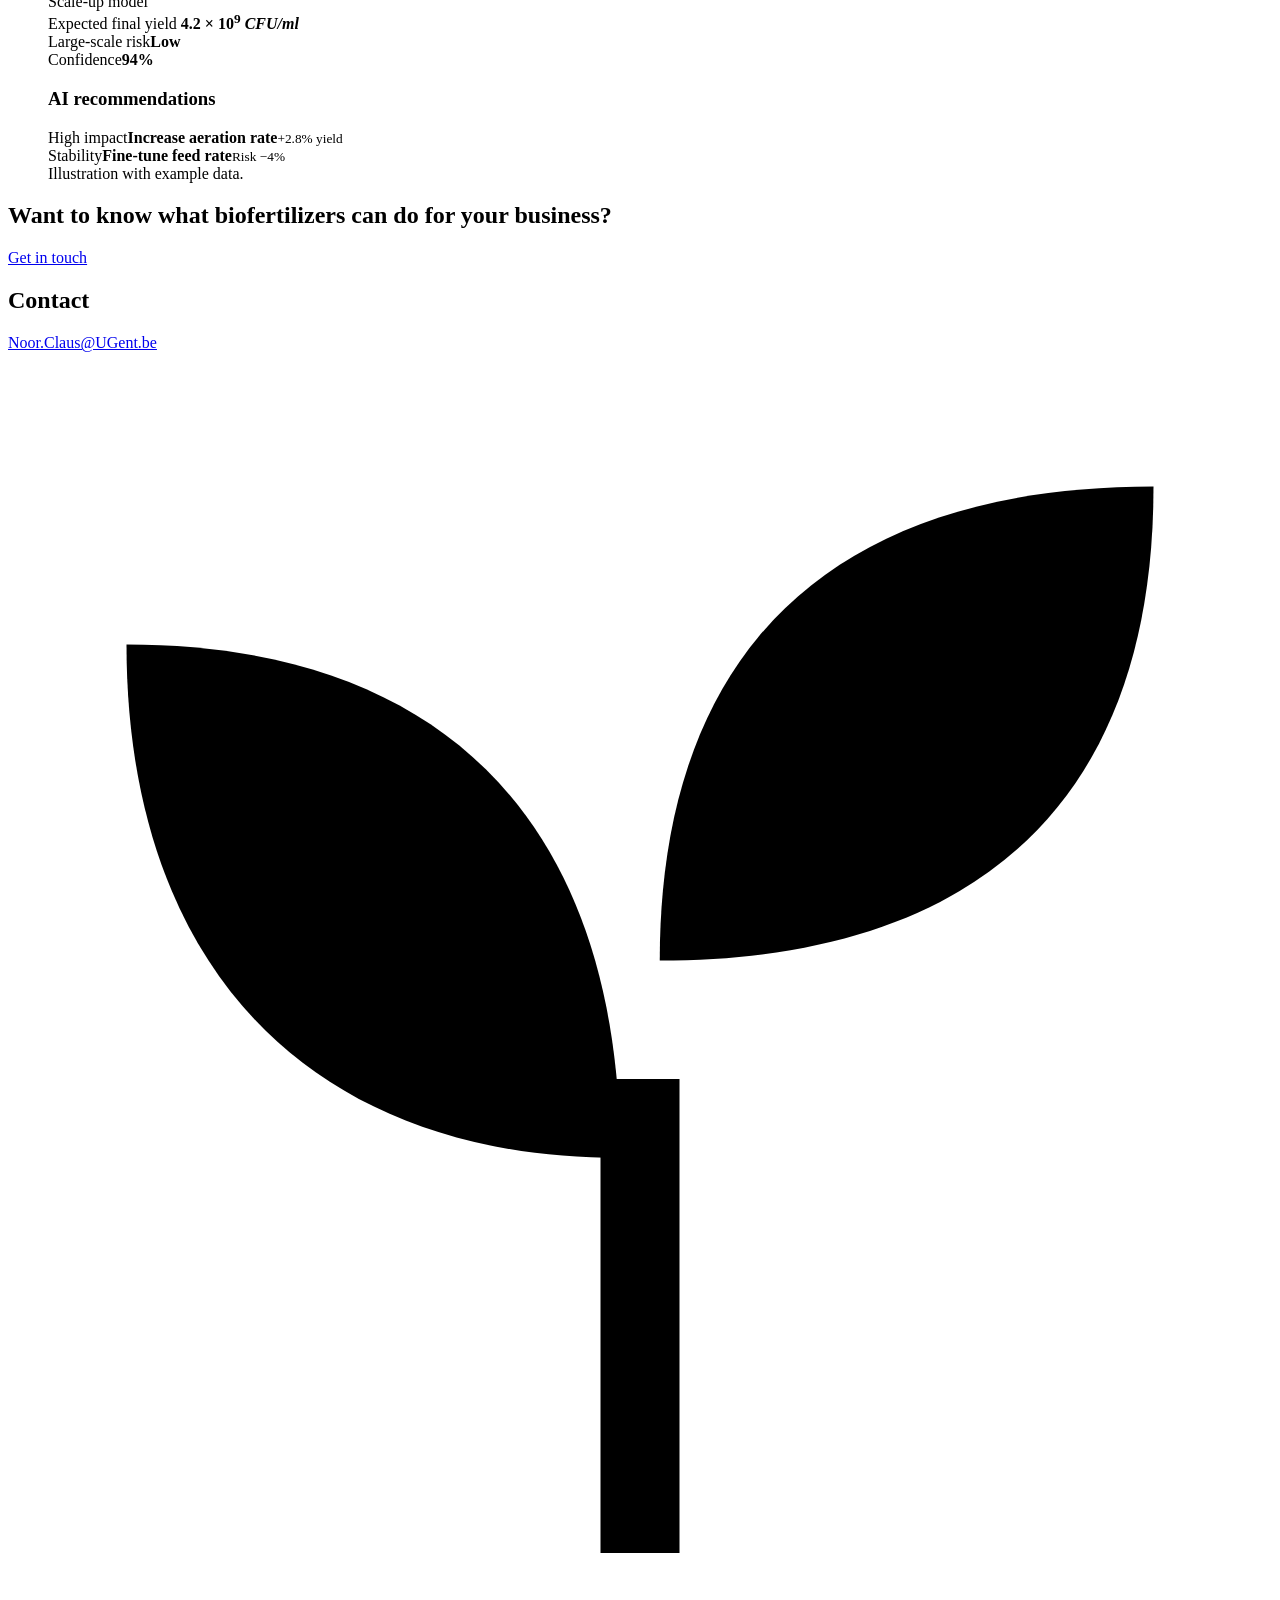
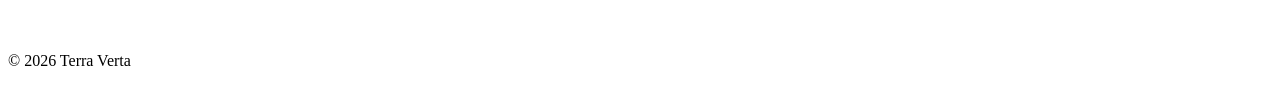
==== commit c0cf54fa: "Add platform dashboard preview section to the home page Co-Authored-By: Claude Fable 5.2 <noreply@an" ====
--- a/public/en/index.html
+++ b/public/en/index.html
@@ -80,6 +80,56 @@
 </div>
 </div></section>
 
+<section class="platform"><div class="wrap">
+<div class="platform-intro reveal">
+<p class="eyebrow">Inside the platform</p>
+<h2>Every batch, steered by data</h2>
+<p>Our software follows each fermentation live, predicts the outcome at industrial scale and suggests adjustments while the batch is still running.</p>
+</div>
+<figure class="dash reveal">
+<div class="dash-bar"><span class="dash-brand"><svg viewBox="0 0 64 64" fill="currentColor" aria-hidden="true"><path d="M30 60V36h4v24z"/><path d="M31 40C15 40 6 30 6 14c16 0 25 9 25 26z"/><path d="M33 30c0-15 8-24 25-24 0 16-9 24-25 24z"/></svg>Terra Verta</span>
+<span class="dash-batch">TV-083 · <i>Azospirillum brasilense</i> · 2,000 L</span>
+<span class="dash-live">Live</span></div>
+<div class="dash-body">
+<div class="dash-tiles">
+<div class="dash-tile"><span class="dash-label">Elapsed time</span><strong class="">18h 24m</strong><small>10h 36m remaining</small></div>
+<div class="dash-tile"><span class="dash-label">Current phase</span><strong class="">Fed-batch</strong><small>Phase 3 of 4</small></div>
+<div class="dash-tile"><span class="dash-label">Scale factor</span><strong class="">20×</strong><small>From 100 L pilot</small></div>
+<div class="dash-tile"><span class="dash-label">Process health</span><strong class="ok">Nominal</strong><small>All parameters stable</small></div>
+</div>
+<div class="dash-grid">
+<div class="dash-card">
+<h3>Live process signals</h3>
+<div class="dash-signals">
+<div class="dash-signal"><span class="dash-label">pH</span><strong>6.65</strong><svg viewBox="0 0 300 70" preserveAspectRatio="none" aria-hidden="true"><polygon points="0,70 0.0,6.0 18.8,17.6 37.5,29.2 56.2,35.0 75.0,46.6 93.8,52.4 112.5,58.2 131.2,52.4 150.0,64.0 168.8,58.2 187.5,58.2 206.2,52.4 225.0,58.2 243.8,52.4 262.5,52.4 281.2,58.2 300.0,58.2 300,70" fill="#2f7fd6" opacity=".14"/><polyline points="0.0,6.0 18.8,17.6 37.5,29.2 56.2,35.0 75.0,46.6 93.8,52.4 112.5,58.2 131.2,52.4 150.0,64.0 168.8,58.2 187.5,58.2 206.2,52.4 225.0,58.2 243.8,52.4 262.5,52.4 281.2,58.2 300.0,58.2" fill="none" stroke="#2f7fd6" stroke-width="2" vector-effect="non-scaling-stroke"/></svg>
+<small>Target range <b>6.50 – 6.80</b></small></div>
+<div class="dash-signal"><span class="dash-label">Dissolved oxygen</span><strong>42.1 <em>% sat.</em></strong><svg viewBox="0 0 300 70" preserveAspectRatio="none" aria-hidden="true"><polygon points="0,70 0.0,6.0 17.6,11.8 35.3,23.4 52.9,35.0 70.6,49.5 88.2,55.3 105.9,61.1 123.5,52.4 141.2,58.2 158.8,64.0 176.5,55.3 194.1,61.1 211.8,55.3 229.4,61.1 247.1,58.2 264.7,64.0 282.4,58.2 300.0,61.1 300,70" fill="#1f9d4d" opacity=".14"/><polyline points="0.0,6.0 17.6,11.8 35.3,23.4 52.9,35.0 70.6,49.5 88.2,55.3 105.9,61.1 123.5,52.4 141.2,58.2 158.8,64.0 176.5,55.3 194.1,61.1 211.8,55.3 229.4,61.1 247.1,58.2 264.7,64.0 282.4,58.2 300.0,61.1" fill="none" stroke="#1f9d4d" stroke-width="2" vector-effect="non-scaling-stroke"/></svg>
+<small>Target range <b>35 – 50%</b></small></div>
+</div>
+</div>
+<div class="dash-card dash-ai">
+<div class="dash-ai-head"><h3>AI prediction</h3><span>Scale-up model</span></div>
+<span class="dash-label">Expected final yield</span>
+<strong class="dash-big">4.2 × 10<sup>9</sup> <em>CFU/ml</em></strong>
+<div class="dash-pair">
+<div><span class="dash-label">Large-scale risk</span><strong class="ok">Low</strong></div>
+<div><span class="dash-label">Confidence</span><strong>94%</strong></div>
+</div>
+<div class="dash-meter"><i style="width:94%"></i></div>
+</div>
+</div>
+<div class="dash-card">
+<h3>AI recommendations</h3>
+<div class="dash-recs">
+<div class="dash-rec"><span class="dash-tag">High impact</span><b>Increase aeration rate</b><small>+2.8% yield</small></div>
+<div class="dash-rec"><span class="dash-tag alt">Stability</span><b>Fine-tune feed rate</b><small>Risk −4%</small></div>
+</div>
+</div>
+</div>
+<figcaption>Illustration with example data.</figcaption>
+</figure>
+</div></section>
+
 <section class="cta reveal"><div class="wrap">
 <h2>Want to know what biofertilizers can do for your business?</h2>
 <a class="btn btn-solid" href="#contact">Get in touch</a>
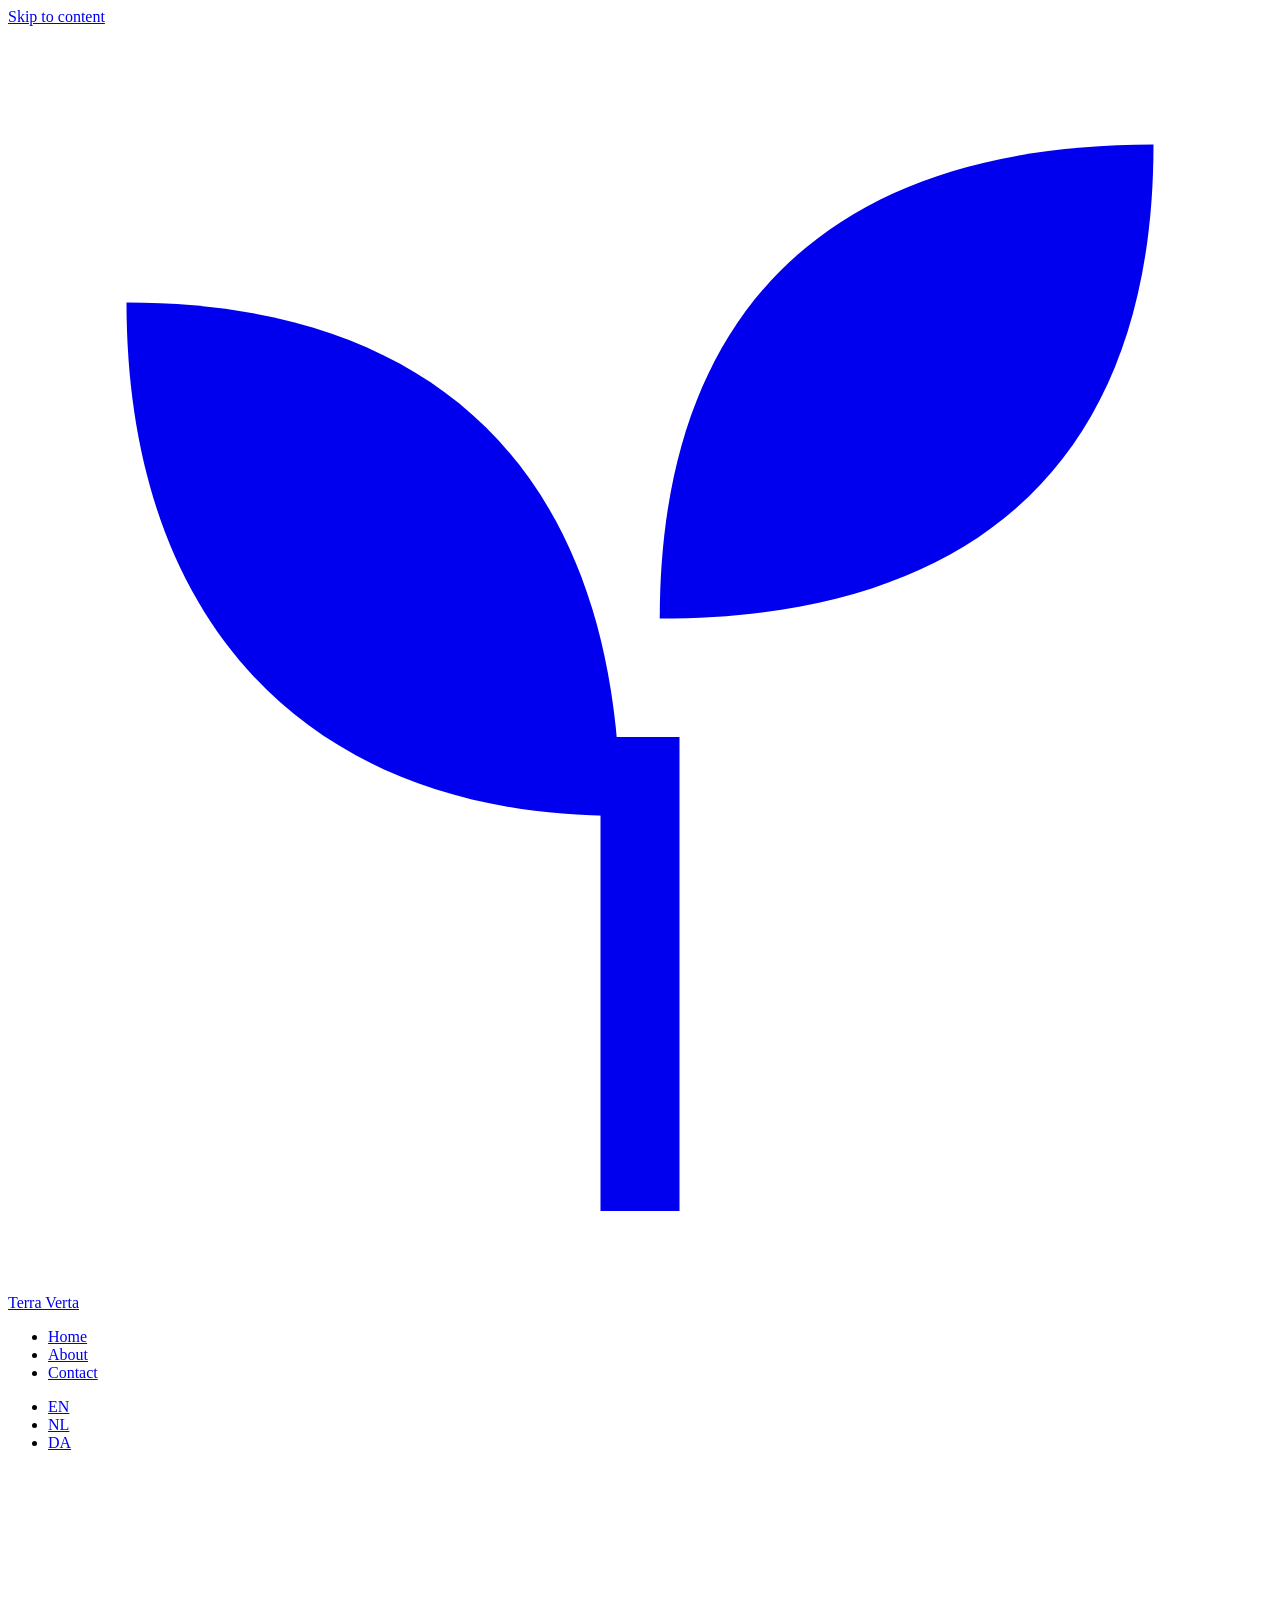
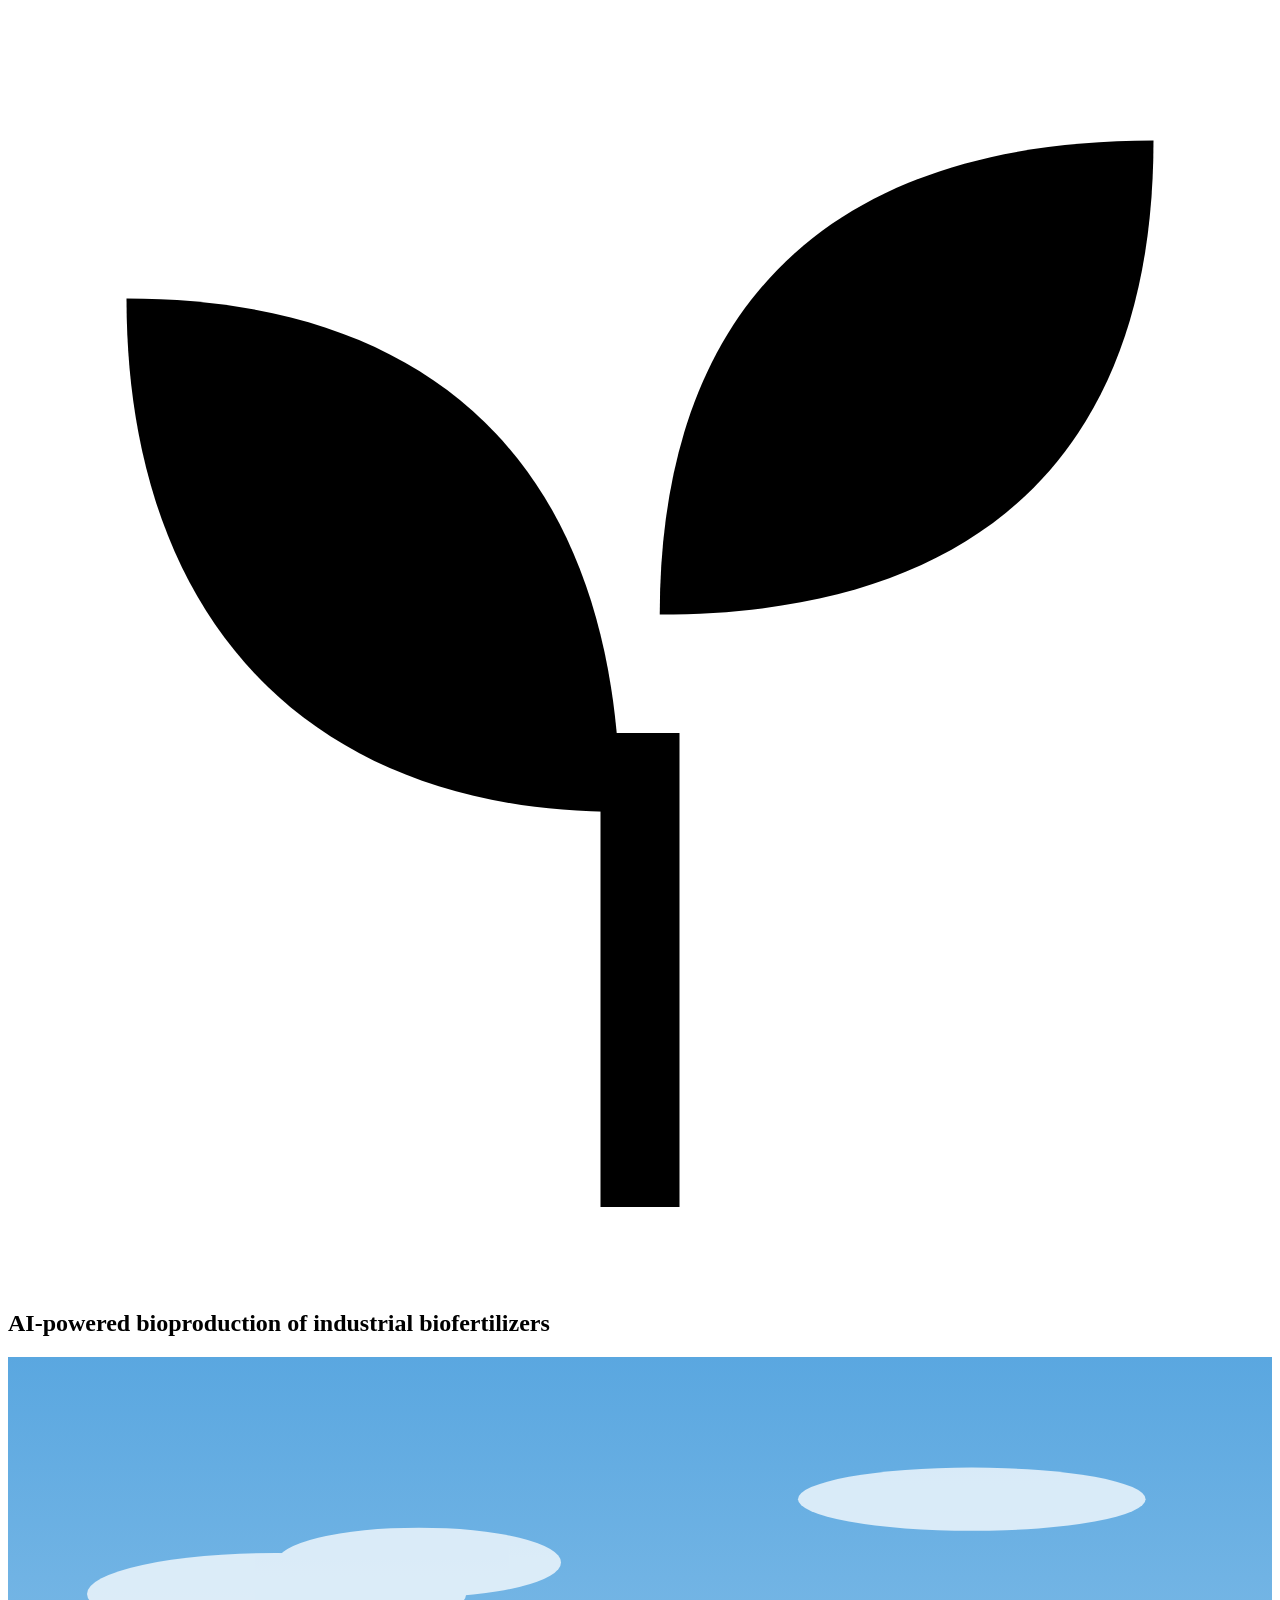
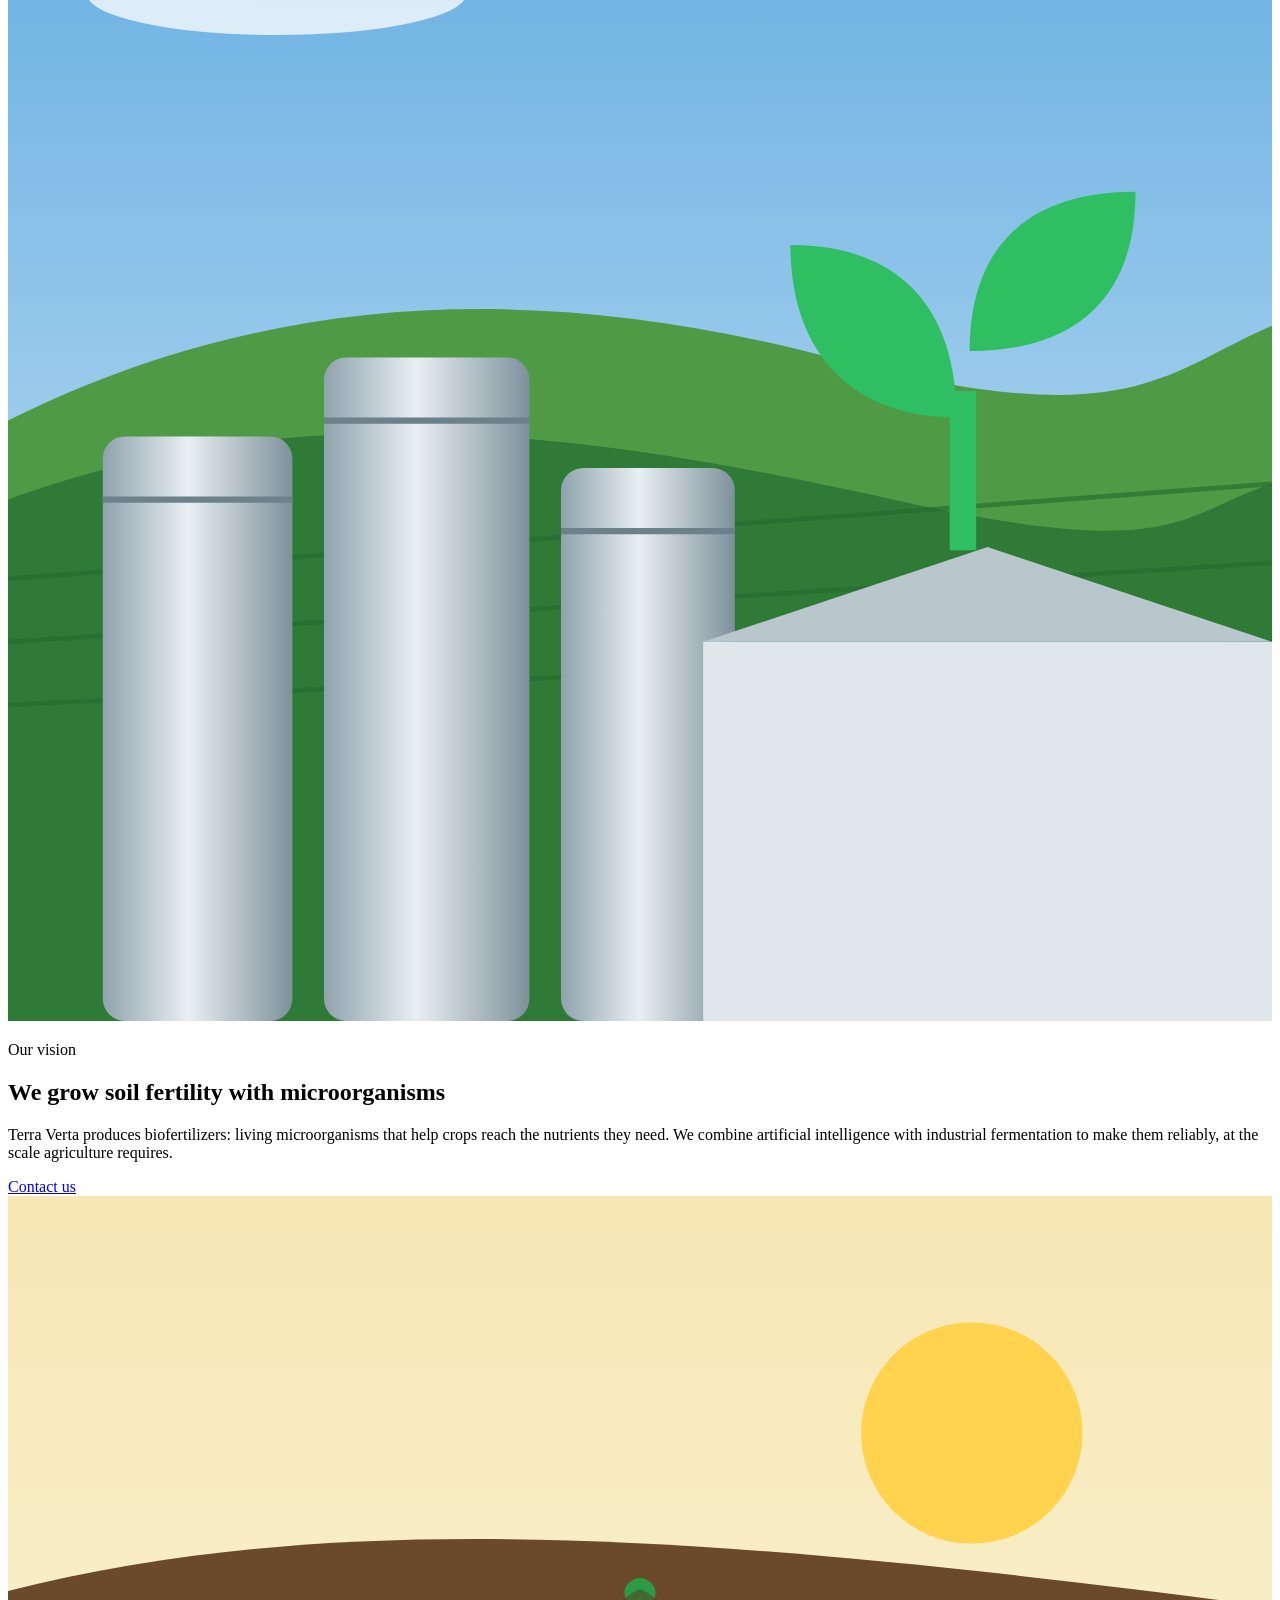
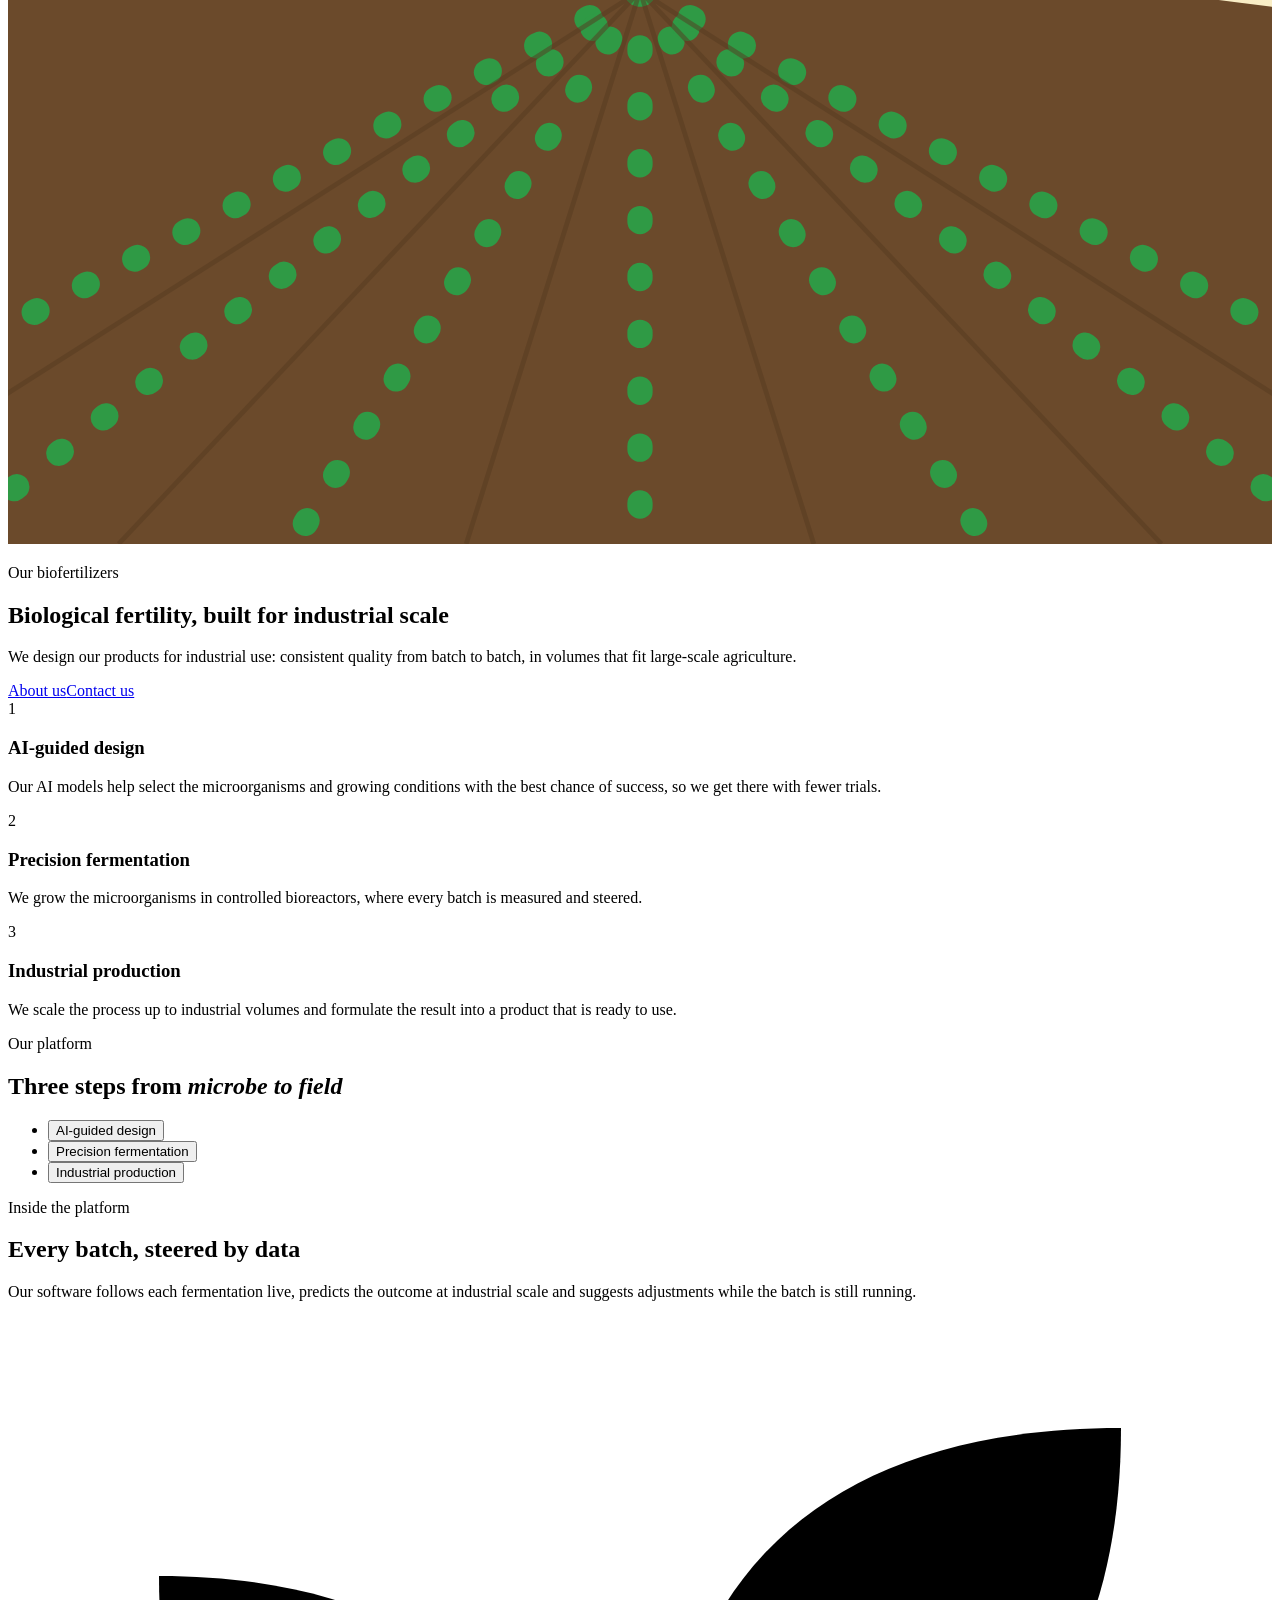
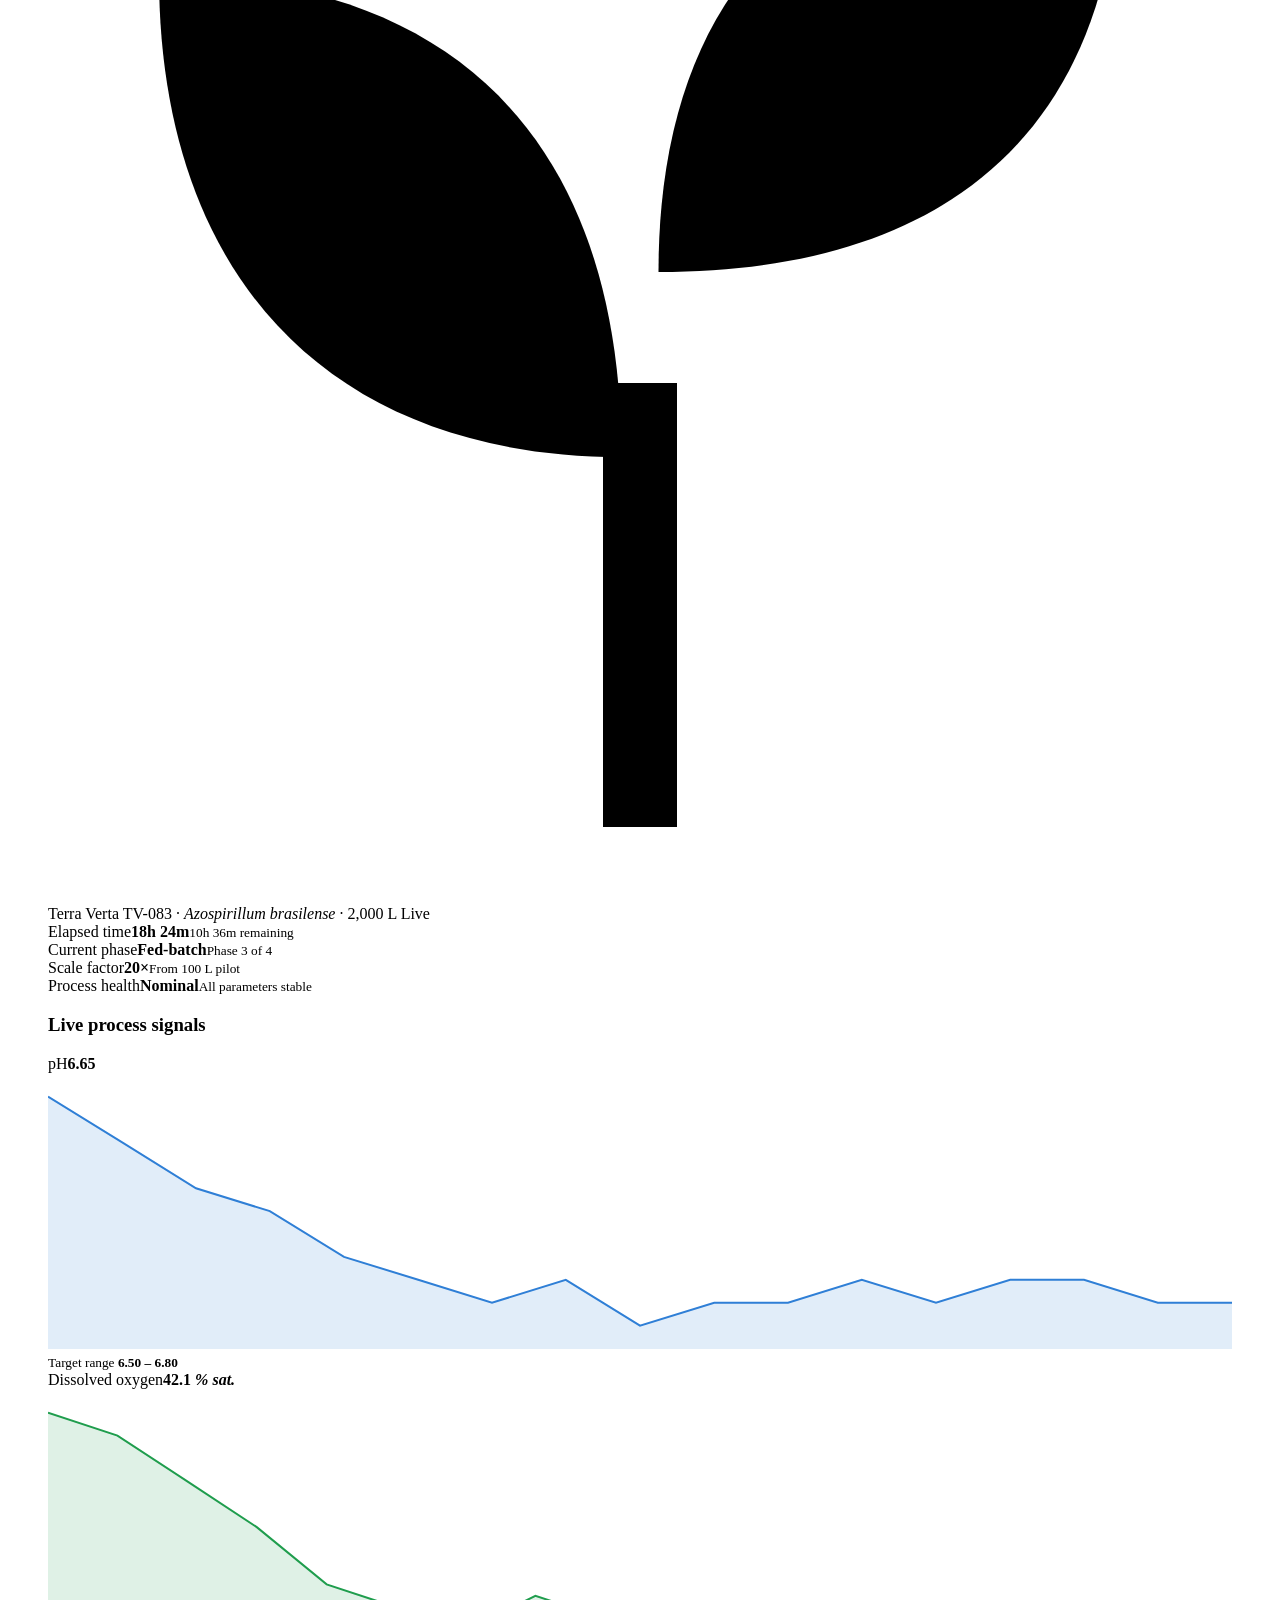
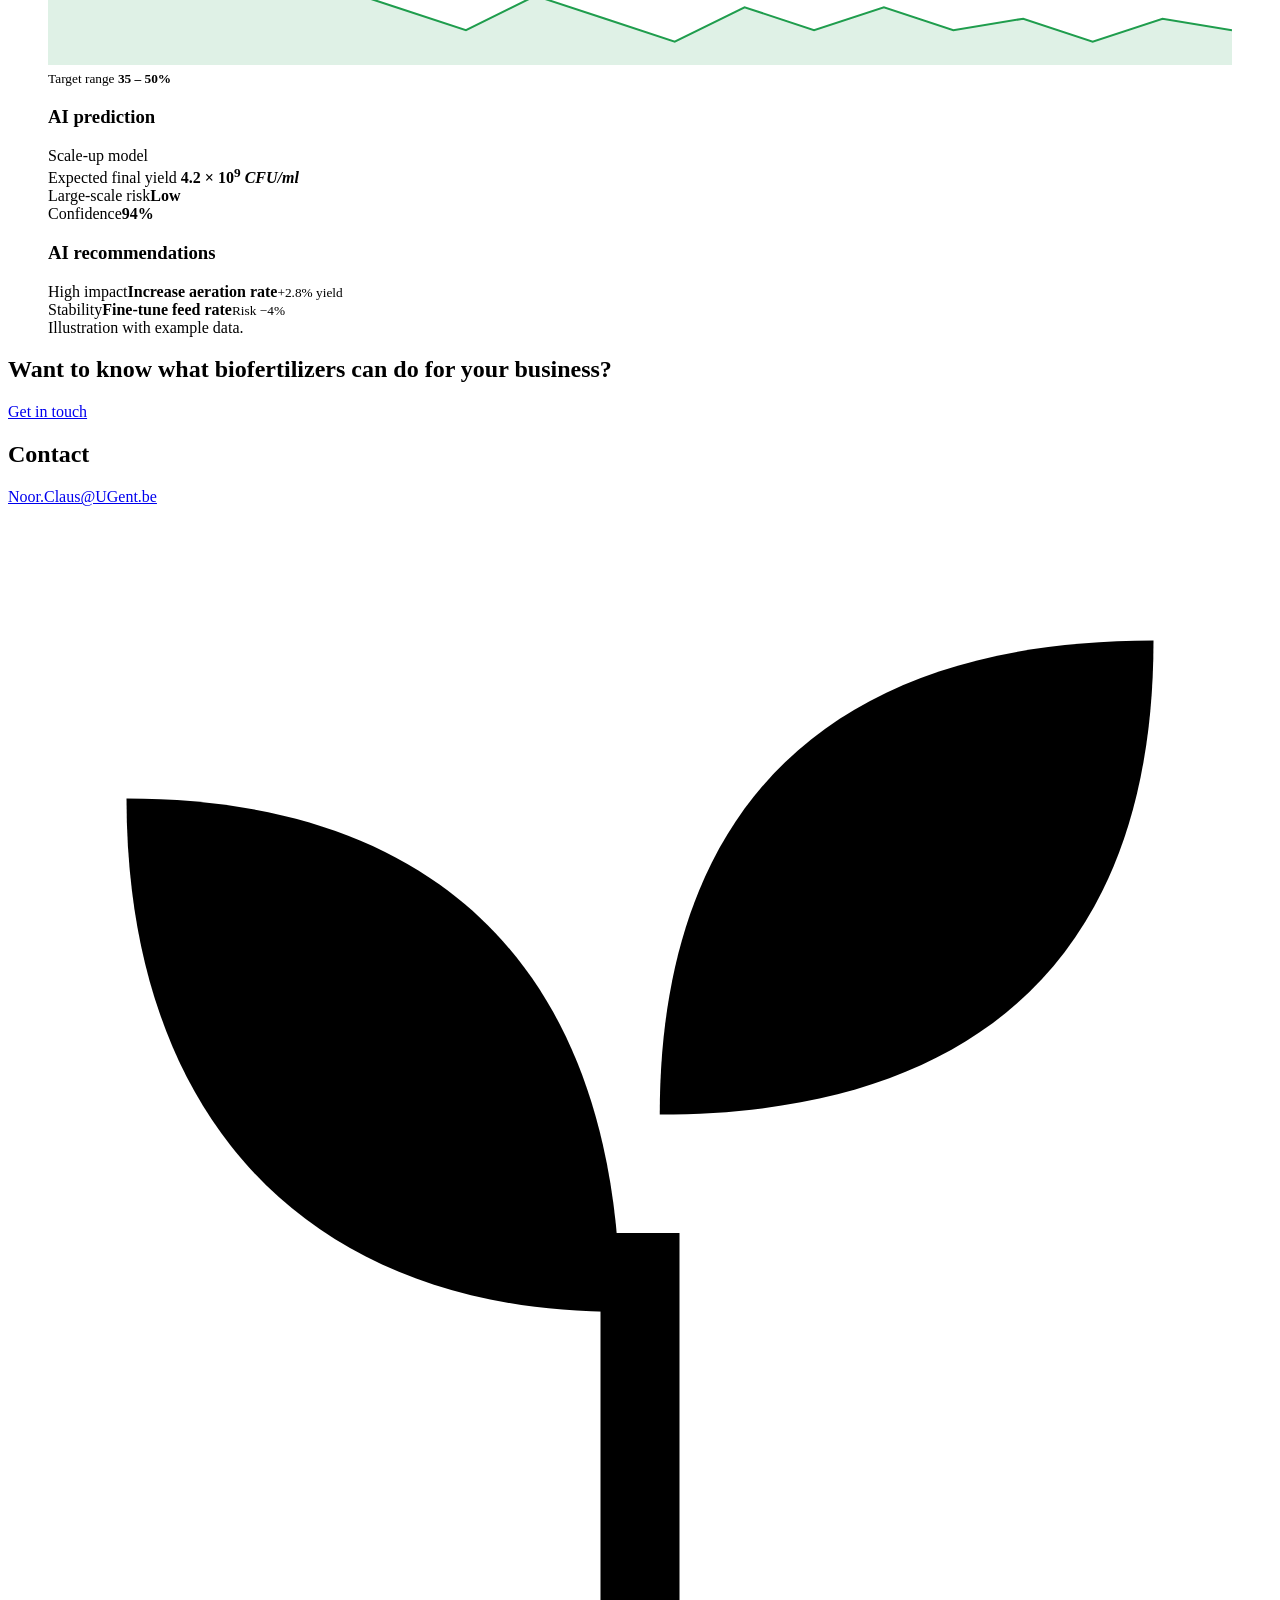
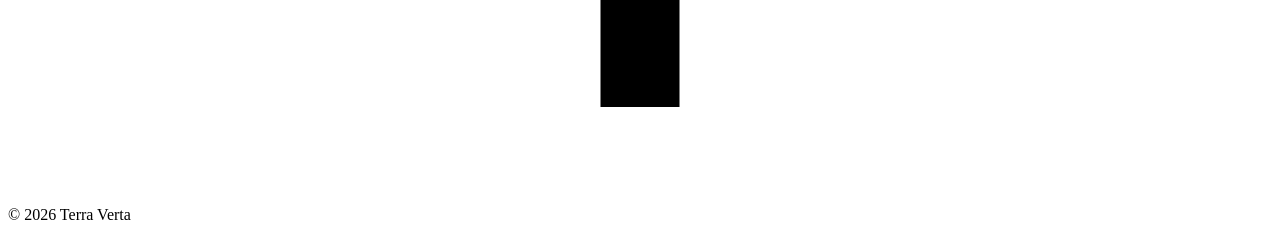
==== commit a1a3c738: "Add animated hero with growing plants and soil particles, plus motion across sections Co-Authored-By" ====
--- a/public/en/index.html
+++ b/public/en/index.html
@@ -13,6 +13,7 @@
 <link rel="preload" href="/assets/fonts/space-grotesk-latin-wght-normal.woff2" as="font" type="font/woff2" crossorigin>
 <link rel="stylesheet" href="/assets/style.css">
 <script defer src="/assets/site.js"></script>
+<script defer src="/assets/scene.js"></script>
 </head>
 <body>
 <a class="skip" href="#main">Skip to content</a>
@@ -27,8 +28,8 @@
 </div></header>
 <main id="main">
 <section class="hero">
-<div class="hero-art" aria-hidden="true"><i class="o1"></i><i class="o4"></i><i class="o2"></i><i class="o3"></i></div>
-<div><div class="hero-mark"><svg viewBox="0 0 64 64" fill="currentColor" aria-hidden="true"><path d="M30 60V36h4v24z"/><path d="M31 40C15 40 6 30 6 14c16 0 25 9 25 26z"/><path d="M33 30c0-15 8-24 25-24 0 16-9 24-25 24z"/></svg></div><h1>AI-powered bioproduction of industrial biofertilizers</h1></div>
+<div class="hero-art" aria-hidden="true"><i class="glow"></i><canvas data-scene="soil"></canvas></div>
+<div class="hero-copy"><div class="hero-mark"><svg viewBox="0 0 64 64" fill="currentColor" aria-hidden="true"><path d="M30 60V36h4v24z"/><path d="M31 40C15 40 6 30 6 14c16 0 25 9 25 26z"/><path d="M33 30c0-15 8-24 25-24 0 16-9 24-25 24z"/></svg></div><h1>AI-powered bioproduction of industrial biofertilizers</h1></div>
 </section>
 
 <section class="split">
@@ -36,14 +37,14 @@
 <defs><linearGradient id="sky" x1="0" y1="0" x2="0" y2="1"><stop offset="0" stop-color="#5aa7e0"/><stop offset="1" stop-color="#d8ecf7"/></linearGradient>
 <linearGradient id="tank" x1="0" y1="0" x2="1" y2="0"><stop offset="0" stop-color="#8fa3ad"/><stop offset=".45" stop-color="#e8eff2"/><stop offset="1" stop-color="#7d919b"/></linearGradient></defs>
 <rect width="800" height="800" fill="url(#sky)"/>
-<g fill="#fff" opacity=".75"><ellipse cx="170" cy="150" rx="120" ry="26"/><ellipse cx="260" cy="130" rx="90" ry="22"/><ellipse cx="610" cy="90" rx="110" ry="20"/></g>
+<g class="a-clouds" fill="#fff" opacity=".75"><ellipse cx="170" cy="150" rx="120" ry="26"/><ellipse cx="260" cy="130" rx="90" ry="22"/><ellipse cx="610" cy="90" rx="110" ry="20"/></g>
 <path d="M0 420C160 340 330 330 520 380s210 10 280-20v440H0z" fill="#4f9a45"/>
 <path d="M0 470c190-70 380-40 560 0s180 10 240-10v340H0z" fill="#2f7a37"/>
 <g stroke="#256a2e" stroke-width="3" opacity=".6"><path d="M0 520l800-60M0 560l800-50M0 600l800-40"/></g>
 <g><rect x="60" y="430" width="120" height="370" rx="14" fill="url(#tank)"/><rect x="200" y="380" width="130" height="420" rx="14" fill="url(#tank)"/><rect x="350" y="450" width="110" height="350" rx="14" fill="url(#tank)"/>
 <path d="M60 470h120M200 420h130M350 490h110" stroke="#6d818b" stroke-width="4"/>
 <rect x="440" y="560" width="360" height="240" fill="#dfe7ea"/><path d="M440 560l180-60 180 60z" fill="#b9c6cc"/></g>
-<g transform="translate(470 250) scale(4.2)" fill="#2fbf62"><path d="M30 60V36h4v24z"/><path d="M31 40C15 40 6 30 6 14c16 0 25 9 25 26z"/><path d="M33 30c0-15 8-24 25-24 0 16-9 24-25 24z"/></g>
+<g transform="translate(470 250) scale(4.2)" fill="#2fbf62"><g class="a-sway"><path d="M30 60V36h4v24z"/><path d="M31 40C15 40 6 30 6 14c16 0 25 9 25 26z"/><path d="M33 30c0-15 8-24 25-24 0 16-9 24-25 24z"/></g></g>
 </svg></div>
 <div class="text reveal">
 <p class="eyebrow">Our vision</p>
@@ -57,9 +58,9 @@
 <div class="art"><svg viewBox="0 0 800 600" preserveAspectRatio="xMidYMid slice" aria-hidden="true">
 <defs><linearGradient id="dawn" x1="0" y1="0" x2="0" y2="1"><stop offset="0" stop-color="#f6e7b4"/><stop offset="1" stop-color="#fdf6dd"/></linearGradient></defs>
 <rect width="800" height="600" fill="url(#dawn)"/>
-<circle cx="610" cy="150" r="70" fill="#ffd34d"/>
+<circle class="a-halo" cx="610" cy="150" r="70" fill="#ffd34d" opacity=".35"/><circle cx="610" cy="150" r="70" fill="#ffd34d"/>
 <path d="M0 250c200-50 420-40 800 10v340H0z" fill="#6b4a2b"/>
-<g fill="none" stroke="#2f9a45" stroke-width="16" stroke-linecap="round" stroke-dasharray="2 34">
+<g class="a-rows" fill="none" stroke="#2f9a45" stroke-width="16" stroke-linecap="round" stroke-dasharray="2 34">
 <path d="M400 250L-260 600"/><path d="M400 250L-40 600"/><path d="M400 250L180 600"/><path d="M400 250L400 600"/><path d="M400 250L620 600"/><path d="M400 250L840 600"/><path d="M400 250L1060 600"/></g>
 <g fill="none" stroke="#573a20" stroke-width="3" opacity=".5"><path d="M400 250L-150 600M400 250L70 600M400 250L290 600M400 250L510 600M400 250L730 600M400 250L950 600"/></g>
 </svg></div>
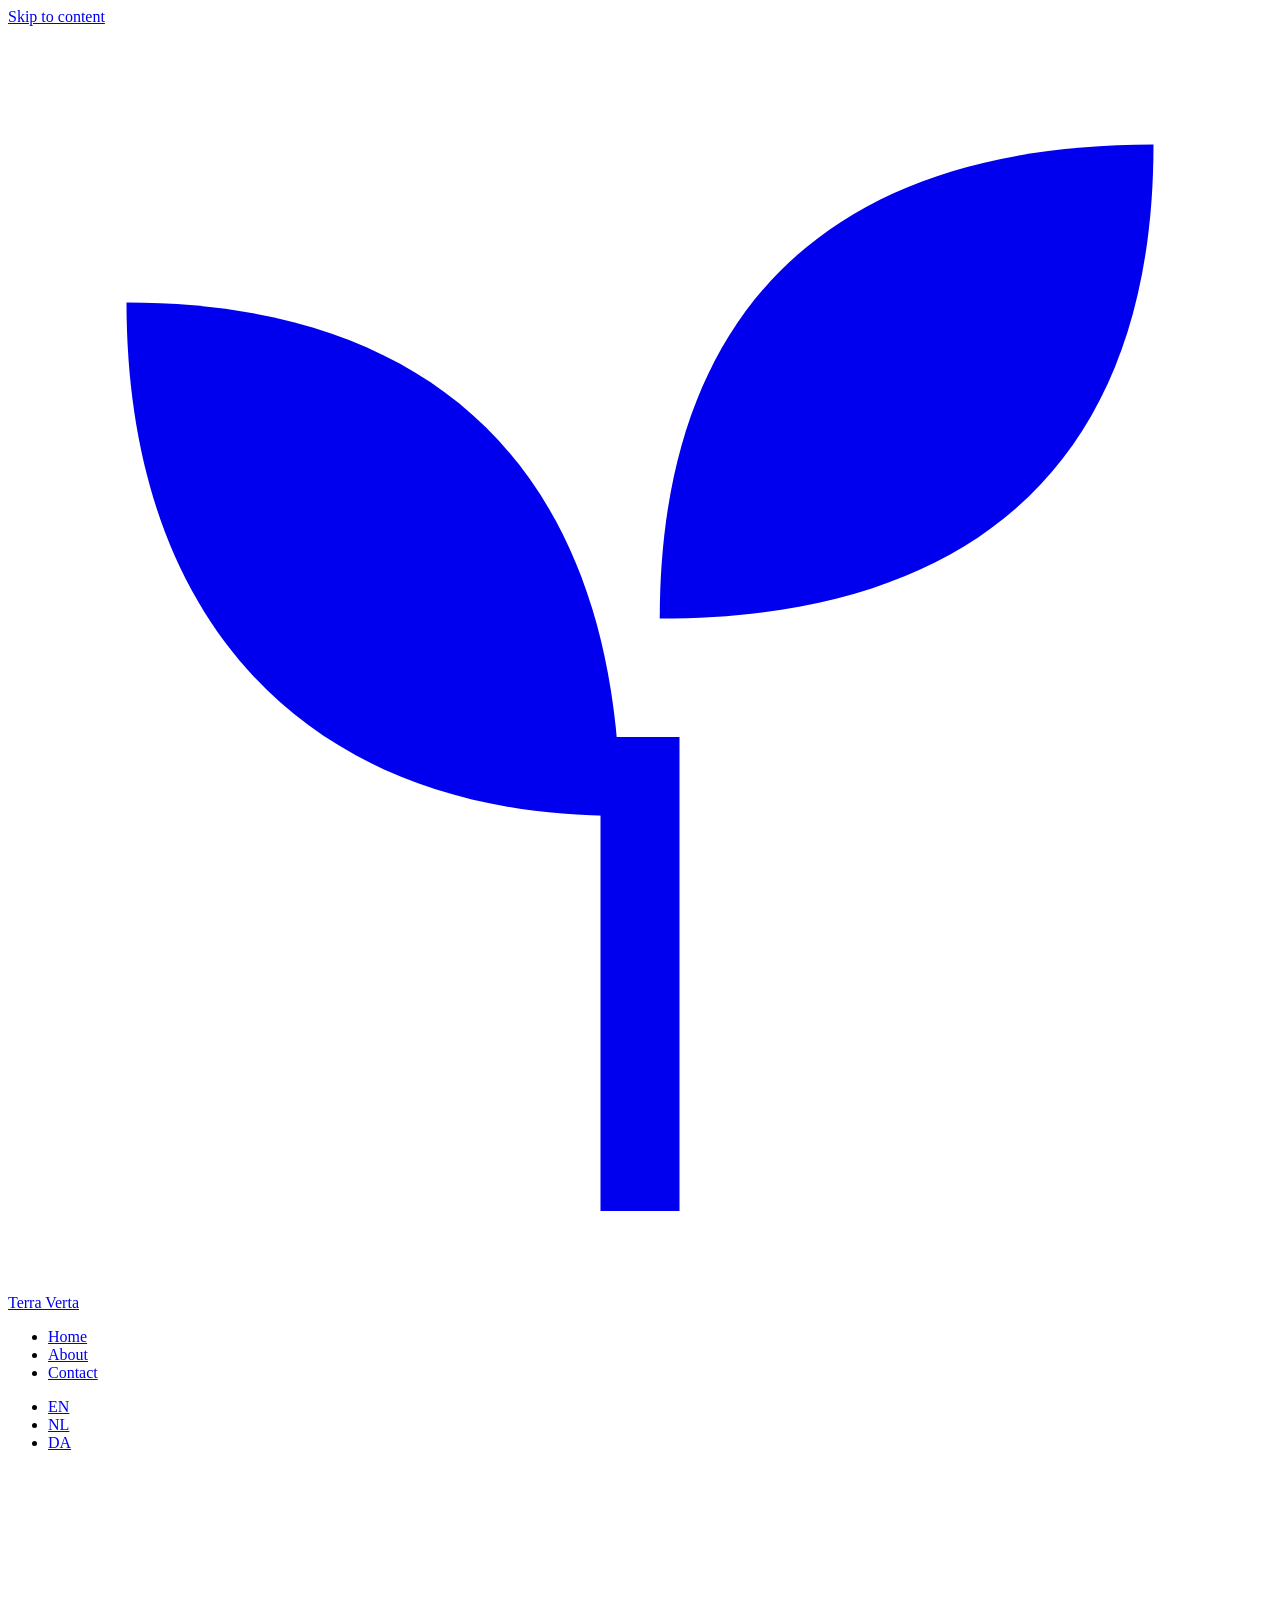
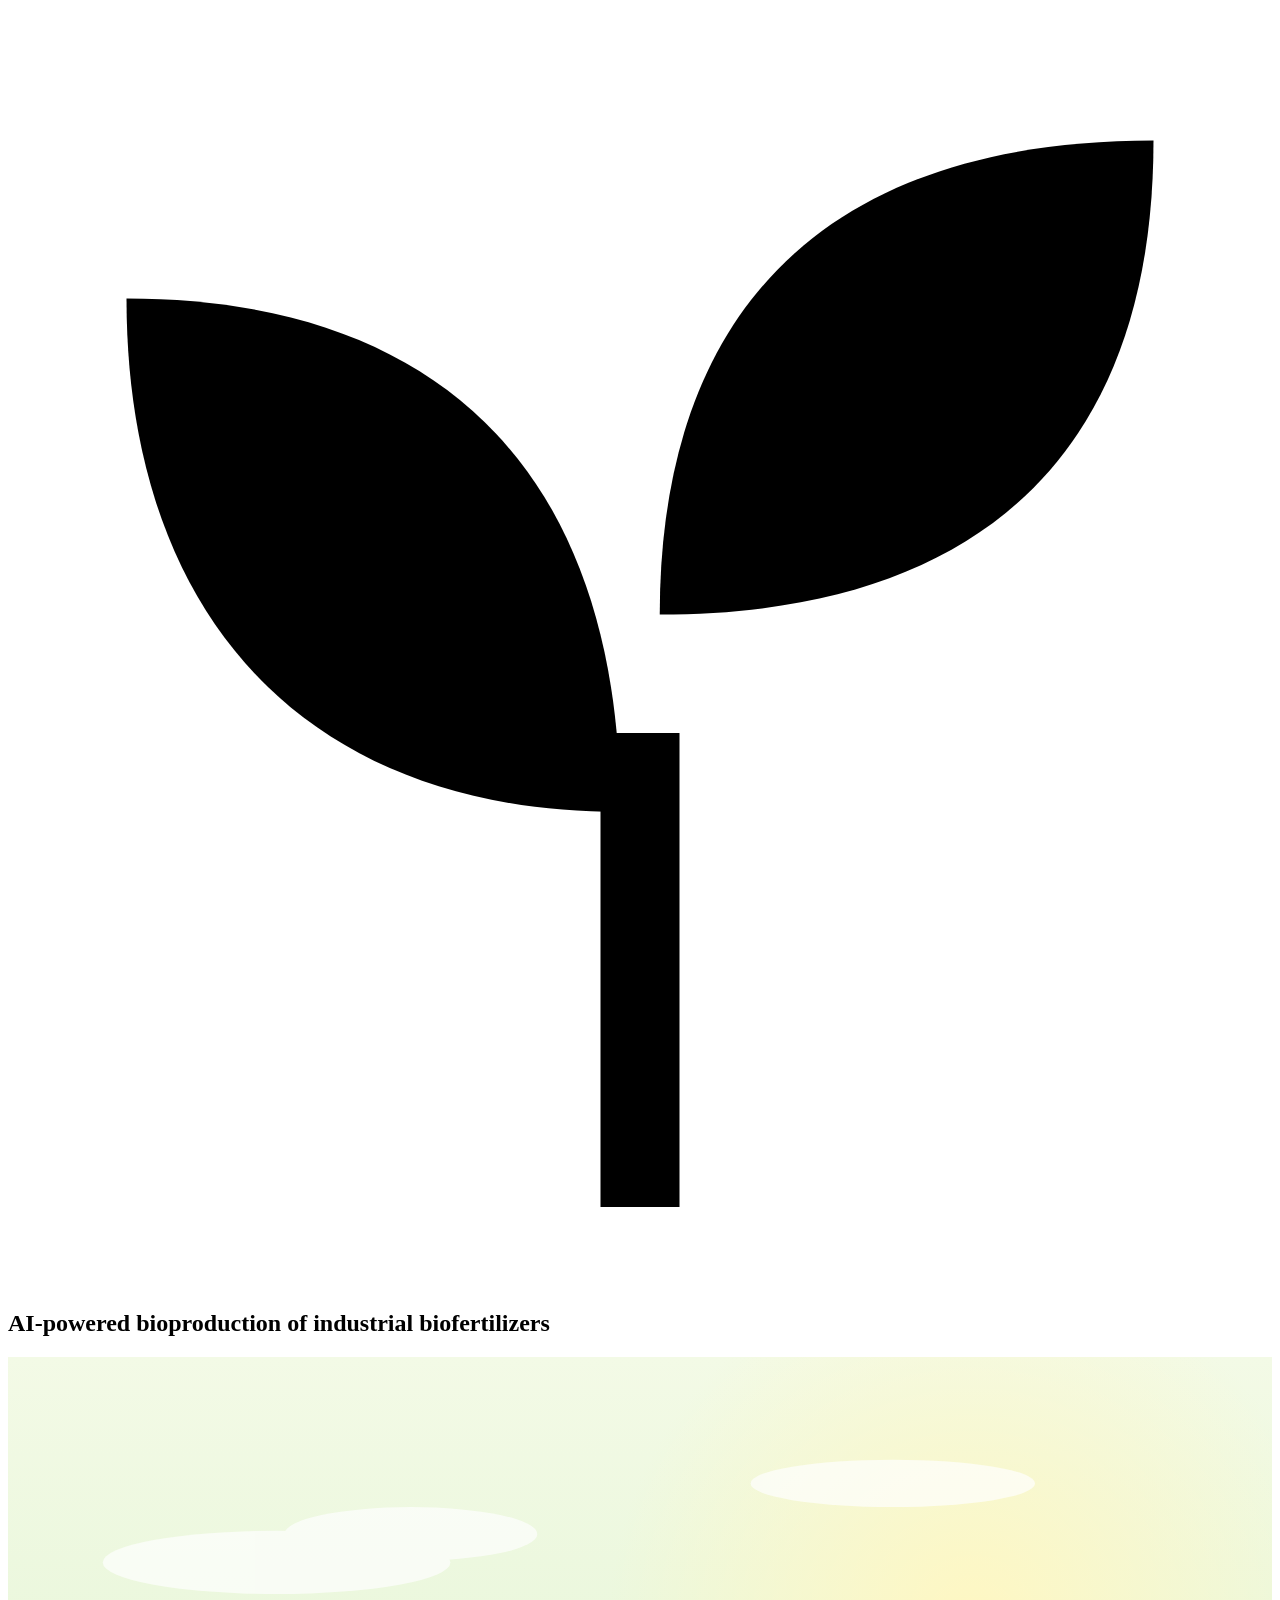
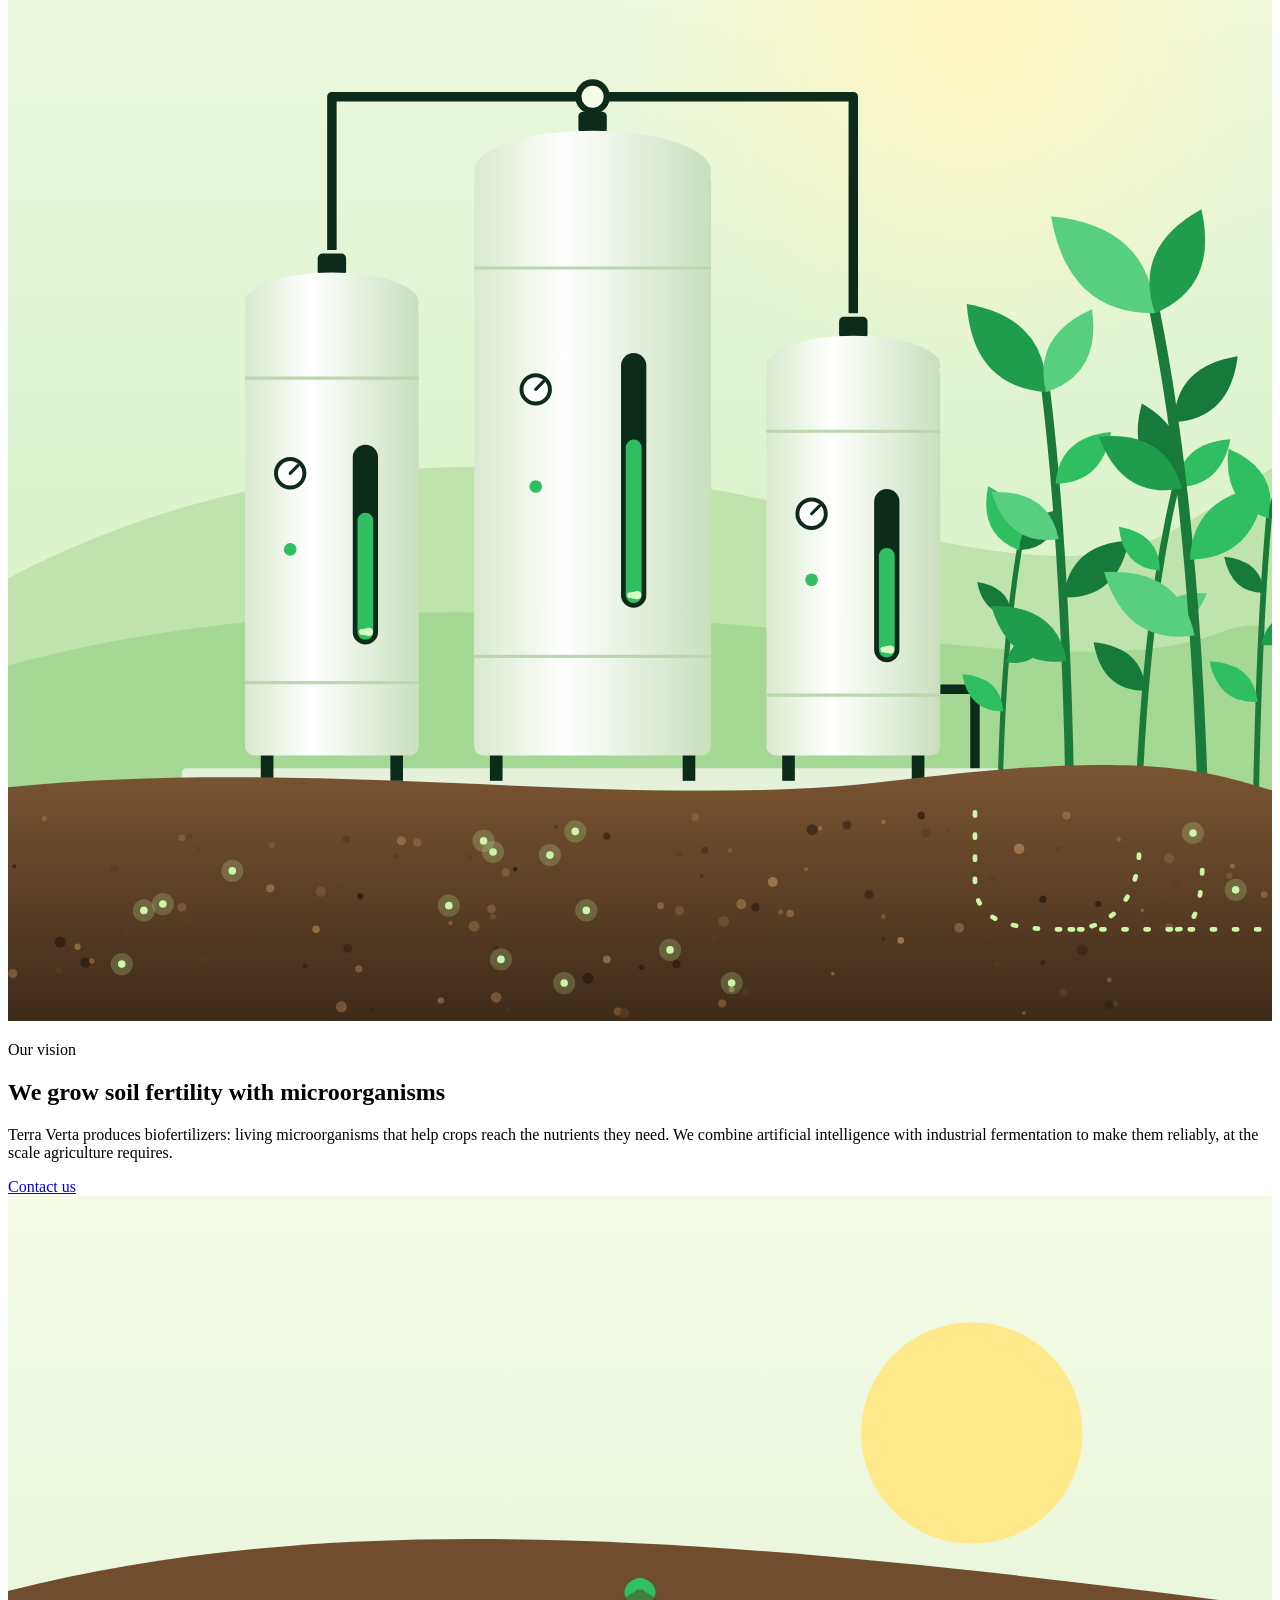
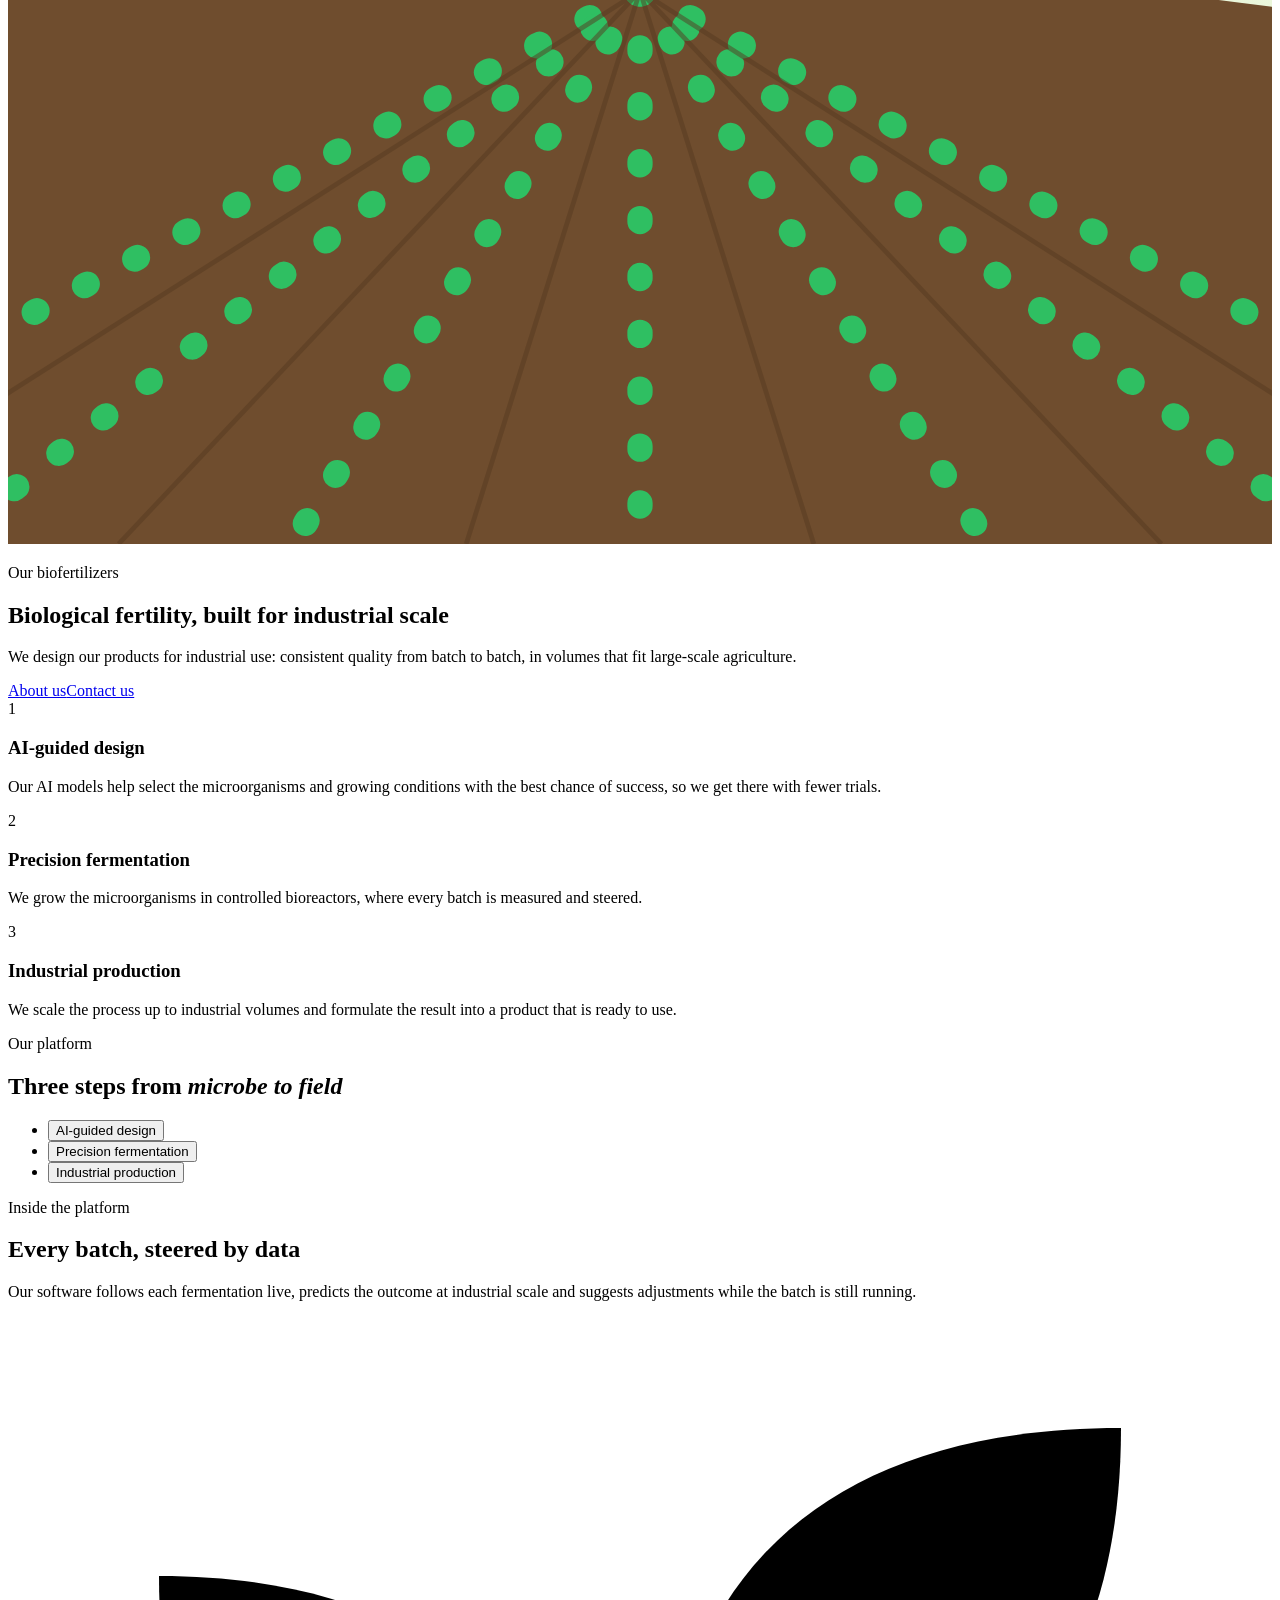
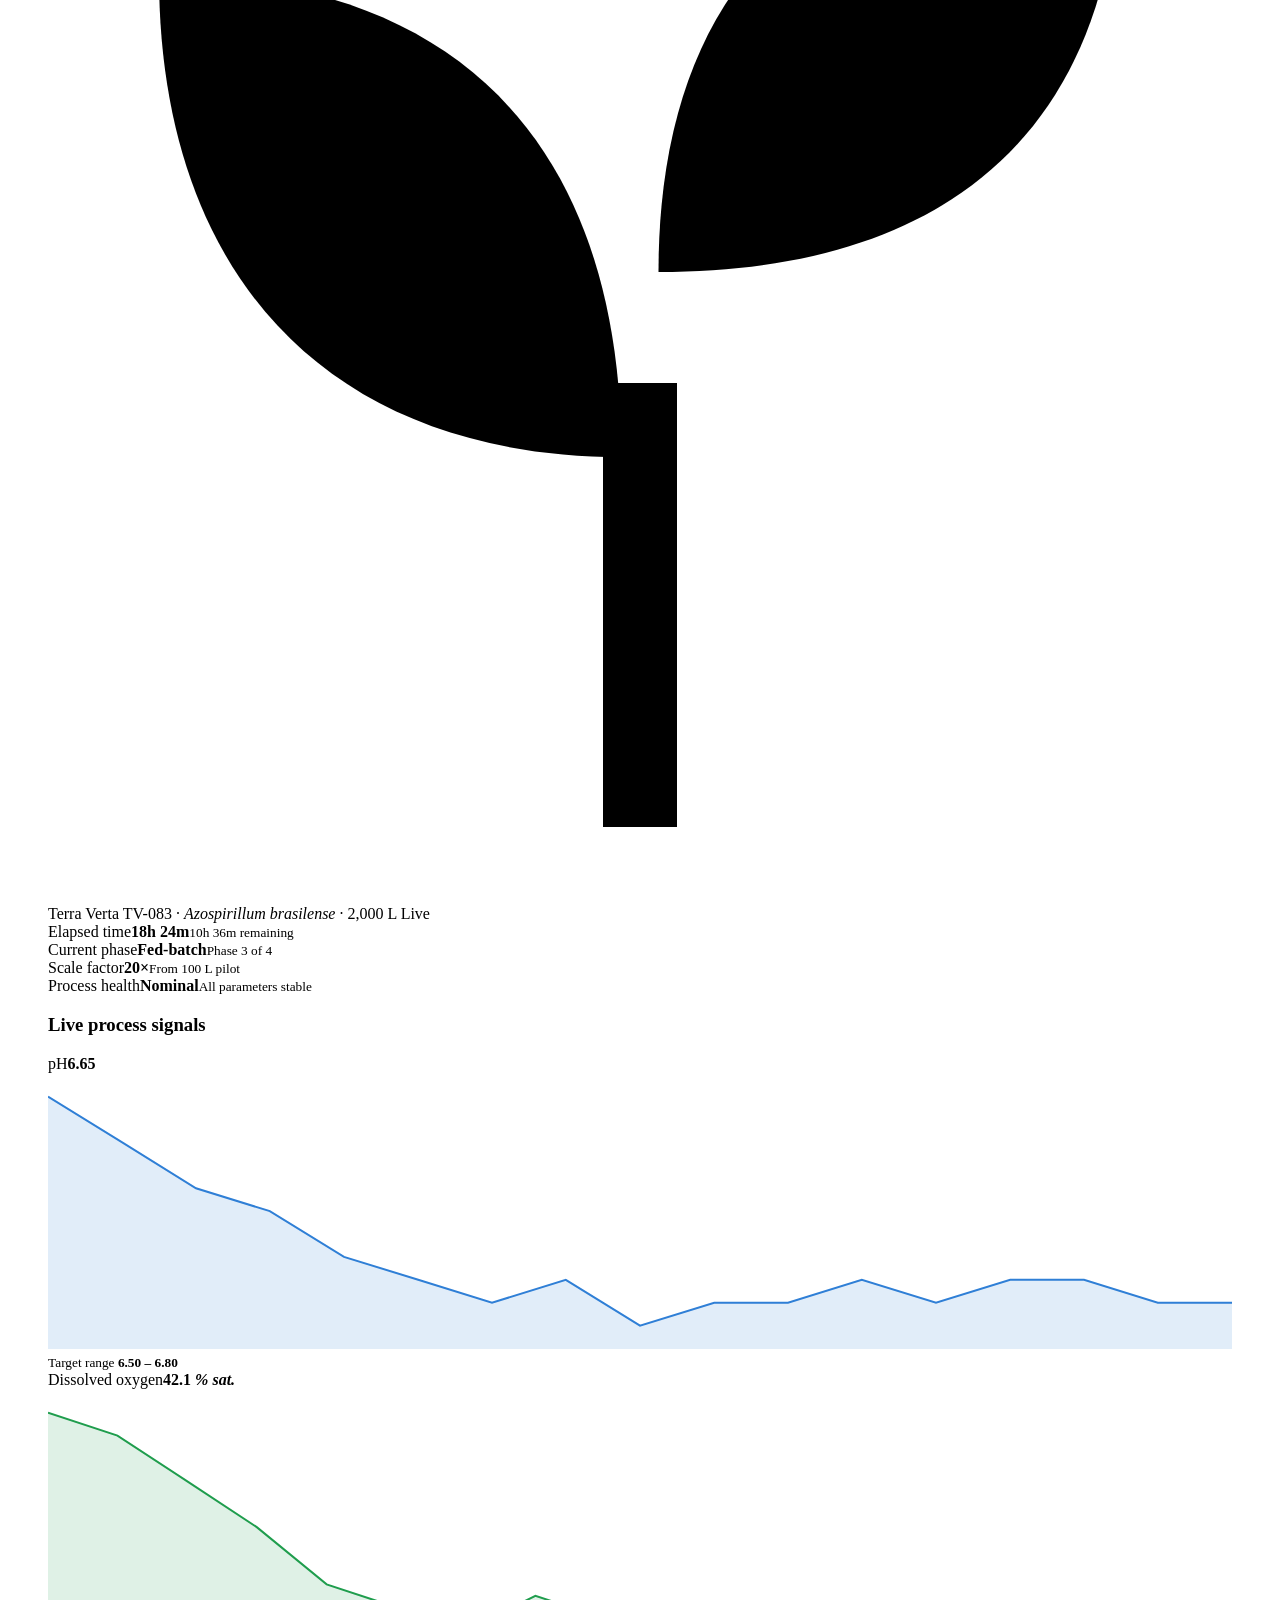
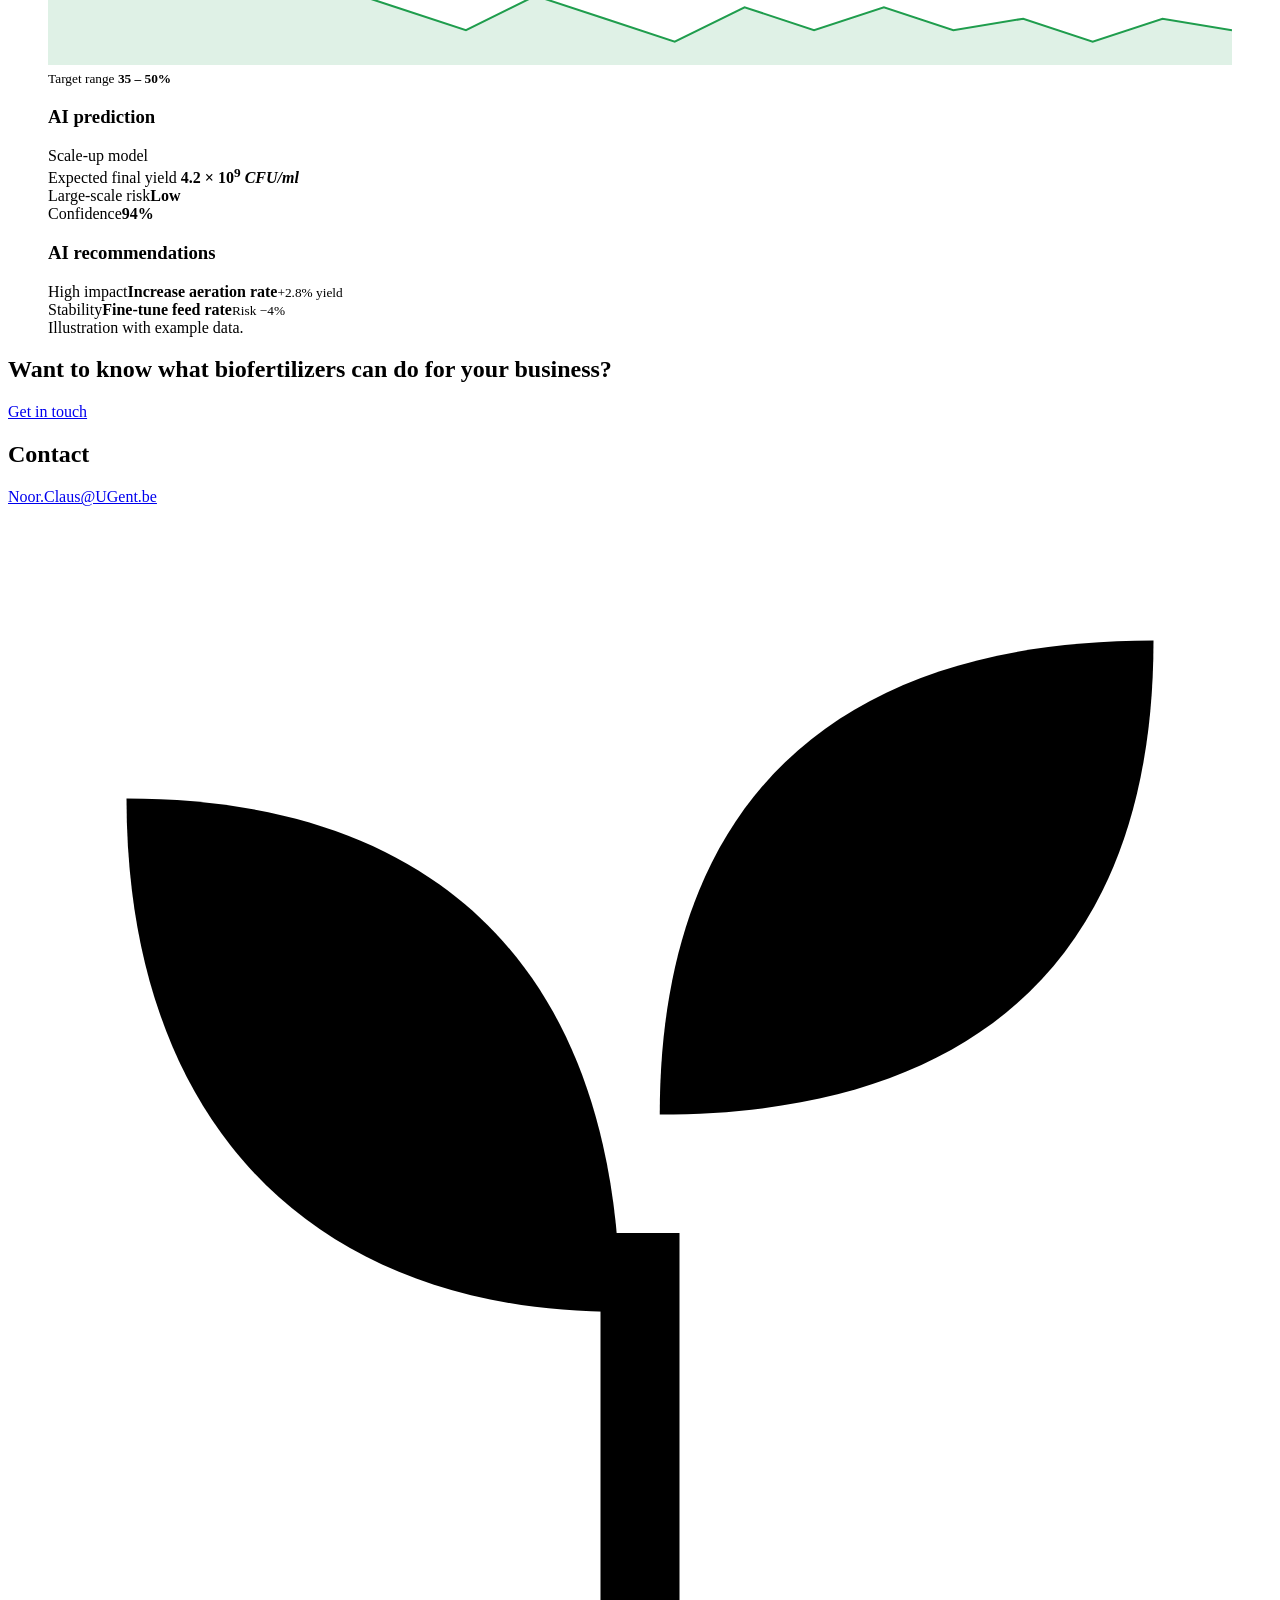
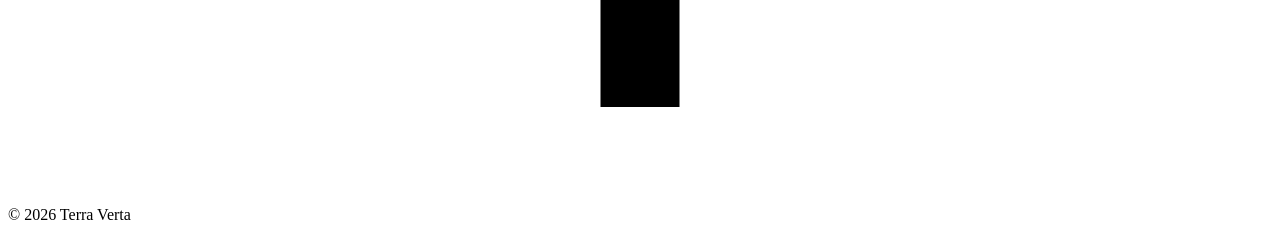
==== commit 2920ace1: "Redraw bioreactor illustration in the hero palette; align field illustration Co-Authored-By: Claude " ====
--- a/public/en/index.html
+++ b/public/en/index.html
@@ -34,17 +34,25 @@
 
 <section class="split">
 <div class="art"><svg viewBox="0 0 800 800" preserveAspectRatio="xMidYMid slice" aria-hidden="true">
-<defs><linearGradient id="sky" x1="0" y1="0" x2="0" y2="1"><stop offset="0" stop-color="#5aa7e0"/><stop offset="1" stop-color="#d8ecf7"/></linearGradient>
-<linearGradient id="tank" x1="0" y1="0" x2="1" y2="0"><stop offset="0" stop-color="#8fa3ad"/><stop offset=".45" stop-color="#e8eff2"/><stop offset="1" stop-color="#7d919b"/></linearGradient></defs>
-<rect width="800" height="800" fill="url(#sky)"/>
-<g class="a-clouds" fill="#fff" opacity=".75"><ellipse cx="170" cy="150" rx="120" ry="26"/><ellipse cx="260" cy="130" rx="90" ry="22"/><ellipse cx="610" cy="90" rx="110" ry="20"/></g>
-<path d="M0 420C160 340 330 330 520 380s210 10 280-20v440H0z" fill="#4f9a45"/>
-<path d="M0 470c190-70 380-40 560 0s180 10 240-10v340H0z" fill="#2f7a37"/>
-<g stroke="#256a2e" stroke-width="3" opacity=".6"><path d="M0 520l800-60M0 560l800-50M0 600l800-40"/></g>
-<g><rect x="60" y="430" width="120" height="370" rx="14" fill="url(#tank)"/><rect x="200" y="380" width="130" height="420" rx="14" fill="url(#tank)"/><rect x="350" y="450" width="110" height="350" rx="14" fill="url(#tank)"/>
-<path d="M60 470h120M200 420h130M350 490h110" stroke="#6d818b" stroke-width="4"/>
-<rect x="440" y="560" width="360" height="240" fill="#dfe7ea"/><path d="M440 560l180-60 180 60z" fill="#b9c6cc"/></g>
-<g transform="translate(470 250) scale(4.2)" fill="#2fbf62"><g class="a-sway"><path d="M30 60V36h4v24z"/><path d="M31 40C15 40 6 30 6 14c16 0 25 9 25 26z"/><path d="M33 30c0-15 8-24 25-24 0 16-9 24-25 24z"/></g></g>
+<defs><linearGradient id="tvSky" x1="0" y1="0" x2="0" y2="1"><stop offset="0" stop-color="#f3fae6"/><stop offset="1" stop-color="#cdeebb"/></linearGradient>
+<radialGradient id="tvGlow"><stop offset="0" stop-color="#fff7c2"/><stop offset="1" stop-color="#fff7c2" stop-opacity="0"/></radialGradient>
+<linearGradient id="tvTank" x1="0" y1="0" x2="1" y2="0"><stop offset="0" stop-color="#d9e9cd"/><stop offset=".38" stop-color="#ffffff"/><stop offset="1" stop-color="#c9dfbc"/></linearGradient>
+<linearGradient id="tvSoil" x1="0" y1="0" x2="0" y2="1"><stop offset="0" stop-color="#7a5533"/><stop offset="1" stop-color="#3f2a18"/></linearGradient></defs>
+<rect width="800" height="800" fill="url(#tvSky)"/>
+<circle class="a-halo-soft" cx="610" cy="170" r="230" fill="url(#tvGlow)"/>
+<g class="a-clouds" fill="#fff" opacity=".7"><ellipse cx="170" cy="130" rx="110" ry="20"/><ellipse cx="255" cy="112" rx="80" ry="17"/><ellipse cx="560" cy="80" rx="90" ry="15"/></g>
+<path d="M0 520C150 440 330 430 520 480S720 500 800 450V680H0z" fill="#bfe3ac"/>
+<path d="M0 575C200 520 420 545 600 562S760 540 800 552V680H0z" fill="#a5d795"/>
+<path d="M205 312V215H535V352M370 232V215" fill="none" stroke="#0d2b1a" stroke-width="6" stroke-linejoin="round"/>
+<circle cx="370" cy="215" r="9" fill="#f3fae6" stroke="#0d2b1a" stroke-width="4"/>
+<path d="M590 590H612V700" fill="none" stroke="#0d2b1a" stroke-width="6" stroke-linejoin="round"/>
+<rect x="110" y="640" width="520" height="14" rx="3" fill="#e6f1dc"/>
+<rect x="160" y="630" width="8" height="18" fill="#0d2b1a"/><rect x="242" y="630" width="8" height="18" fill="#0d2b1a"/><rect x="196.0" y="314.3" width="18" height="14" rx="3" fill="#0d2b1a"/><ellipse cx="205.0" cy="345" rx="55.0" ry="18.700000000000003" fill="url(#tvTank)"/><rect x="150" y="345" width="110" height="287" rx="6" fill="url(#tvTank)"/><path d="M150 393.16h110M150 585.8h110" stroke="#bcd6ad" stroke-width="2"/><rect x="218.2" y="435.3" width="16" height="126.42" rx="8" fill="#0d2b1a"/><rect x="221.2" y="478.2828" width="10" height="80.4372" rx="5" fill="#2fbf62"/><circle class="a-bubble" style="animation-delay:-0.0s" cx="224.0" cy="553.72" r="1.8" fill="#d9fbc2"/><circle class="a-bubble" style="animation-delay:-0.9s" cx="226.2" cy="553.72" r="2.2" fill="#d9fbc2"/><circle class="a-bubble" style="animation-delay:-1.8s" cx="228.39999999999998" cy="553.72" r="2.6" fill="#d9fbc2"/><circle cx="178.6" cy="453.36" r="9" fill="#fff" stroke="#0d2b1a" stroke-width="2.5"/><path d="M178.6 453.36l5 -5" stroke="#0d2b1a" stroke-width="2" stroke-linecap="round"/><circle class="a-led" style="animation-delay:0.0s" cx="178.6" cy="501.52" r="4" fill="#2fbf62"/><rect x="305" y="630" width="8" height="18" fill="#0d2b1a"/><rect x="427" y="630" width="8" height="18" fill="#0d2b1a"/><rect x="361.0" y="224.5" width="18" height="14" rx="3" fill="#0d2b1a"/><ellipse cx="370.0" cy="262" rx="75.0" ry="25.500000000000004" fill="url(#tvTank)"/><rect x="295" y="262" width="150" height="370" rx="6" fill="url(#tvTank)"/><path d="M295 323.44h150M295 569.2h150" stroke="#bcd6ad" stroke-width="2"/><rect x="388.0" y="377.2" width="16" height="161.28" rx="8" fill="#0d2b1a"/><rect x="391.0" y="432.0352" width="10" height="103.4448" rx="5" fill="#2fbf62"/><circle class="a-bubble" style="animation-delay:-0.4s" cx="393.8" cy="530.48" r="1.8" fill="#d9fbc2"/><circle class="a-bubble" style="animation-delay:-1.3s" cx="396.0" cy="530.48" r="2.2" fill="#d9fbc2"/><circle class="a-bubble" style="animation-delay:-2.2s" cx="398.2" cy="530.48" r="2.6" fill="#d9fbc2"/><circle cx="334.0" cy="400.24" r="9" fill="#fff" stroke="#0d2b1a" stroke-width="2.5"/><path d="M334.0 400.24l5 -5" stroke="#0d2b1a" stroke-width="2" stroke-linecap="round"/><circle class="a-led" style="animation-delay:-0.7s" cx="334.0" cy="461.68" r="4" fill="#2fbf62"/><rect x="490" y="630" width="8" height="18" fill="#0d2b1a"/><rect x="572" y="630" width="8" height="18" fill="#0d2b1a"/><rect x="526.0" y="354.3" width="18" height="14" rx="3" fill="#0d2b1a"/><ellipse cx="535.0" cy="385" rx="55.0" ry="18.700000000000003" fill="url(#tvTank)"/><rect x="480" y="385" width="110" height="247" rx="6" fill="url(#tvTank)"/><path d="M480 426.76h110M480 593.8h110" stroke="#bcd6ad" stroke-width="2"/><rect x="548.2" y="463.3" width="16" height="109.61999999999999" rx="8" fill="#0d2b1a"/><rect x="551.2" y="500.5708" width="10" height="69.3492" rx="5" fill="#2fbf62"/><circle class="a-bubble" style="animation-delay:-0.8s" cx="554.0" cy="564.92" r="1.8" fill="#d9fbc2"/><circle class="a-bubble" style="animation-delay:-1.7s" cx="556.2" cy="564.92" r="2.2" fill="#d9fbc2"/><circle class="a-bubble" style="animation-delay:-2.6s" cx="558.4000000000001" cy="564.92" r="2.6" fill="#d9fbc2"/><circle cx="508.6" cy="478.96" r="9" fill="#fff" stroke="#0d2b1a" stroke-width="2.5"/><path d="M508.6 478.96l5 -5" stroke="#0d2b1a" stroke-width="2" stroke-linecap="round"/><circle class="a-led" style="animation-delay:-1.4s" cx="508.6" cy="520.72" r="4" fill="#2fbf62"/>
+<g class="a-sway" style="animation-duration:4.5s;animation-delay:0.0s"><path d="M628 652Q630 562 640 502" fill="none" stroke="#1a7a3a" stroke-width="3.3" stroke-linecap="round"/><path transform="translate(630 604) rotate(-138)" fill="#2fbf62" d="M0 0Q16 -15 35 0Q16 15 0 0"/><path transform="translate(632 573) rotate(-34)" fill="#1f9d4d" d="M0 0Q15 -14 32 0Q15 14 0 0"/><path transform="translate(635 543) rotate(-136)" fill="#157a3a" d="M0 0Q13 -12 30 0Q13 12 0 0"/><path transform="translate(640 502) rotate(-116)" fill="#2fbf62" d="M0 0Q20 -19 45 0Q20 19 0 0"/><path transform="translate(640 502) rotate(-45)" fill="#157a3a" d="M0 0Q16 -15 36 0Q16 15 0 0"/></g><g class="a-sway" style="animation-duration:5.2s;animation-delay:-1.1s"><path d="M672 652Q669 502 657 402" fill="none" stroke="#1a7a3a" stroke-width="5.5" stroke-linecap="round"/><path transform="translate(670 572) rotate(-144)" fill="#1f9d4d" d="M0 0Q26 -25 59 0Q26 25 0 0"/><path transform="translate(668 532) rotate(-41)" fill="#157a3a" d="M0 0Q25 -23 55 0Q25 23 0 0"/><path transform="translate(665 495) rotate(-145)" fill="#57cf7f" d="M0 0Q23 -22 52 0Q23 22 0 0"/><path transform="translate(663 460) rotate(-43)" fill="#2fbf62" d="M0 0Q22 -20 48 0Q22 20 0 0"/><path transform="translate(657 402) rotate(-132)" fill="#1f9d4d" d="M0 0Q34 -32 75 0Q34 32 0 0"/><path transform="translate(657 402) rotate(-61)" fill="#57cf7f" d="M0 0Q27 -25 60 0Q27 25 0 0"/></g><g class="a-sway" style="animation-duration:5.9s;animation-delay:-2.2s"><path d="M716 652Q721 538 739 462" fill="none" stroke="#1a7a3a" stroke-width="4.2" stroke-linecap="round"/><path transform="translate(720 591) rotate(-137)" fill="#157a3a" d="M0 0Q20 -19 45 0Q20 19 0 0"/><path transform="translate(724 551) rotate(-32)" fill="#57cf7f" d="M0 0Q18 -17 41 0Q18 17 0 0"/><path transform="translate(729 515) rotate(-133)" fill="#2fbf62" d="M0 0Q17 -16 38 0Q17 16 0 0"/><path transform="translate(739 462) rotate(-112)" fill="#157a3a" d="M0 0Q26 -24 57 0Q26 24 0 0"/><path transform="translate(739 462) rotate(-41)" fill="#2fbf62" d="M0 0Q21 -19 46 0Q21 19 0 0"/></g><g class="a-sway" style="animation-duration:6.6s;animation-delay:-3.3s"><path d="M756 652Q750 472 726 352" fill="none" stroke="#1a7a3a" stroke-width="6.6" stroke-linecap="round"/><path transform="translate(751 556) rotate(-145)" fill="#57cf7f" d="M0 0Q32 -30 70 0Q32 30 0 0"/><path transform="translate(748 508) rotate(-44)" fill="#2fbf62" d="M0 0Q30 -28 66 0Q30 28 0 0"/><path transform="translate(743 463) rotate(-148)" fill="#1f9d4d" d="M0 0Q28 -26 62 0Q28 26 0 0"/><path transform="translate(738 421) rotate(-46)" fill="#157a3a" d="M0 0Q26 -24 58 0Q26 24 0 0"/><path transform="translate(726 352) rotate(-137)" fill="#57cf7f" d="M0 0Q40 -38 90 0Q40 38 0 0"/><path transform="translate(726 352) rotate(-66)" fill="#1f9d4d" d="M0 0Q32 -30 72 0Q32 30 0 0"/></g><g class="a-sway" style="animation-duration:7.3s;animation-delay:-4.4s"><path d="M790 652Q792 550 798 482" fill="none" stroke="#1a7a3a" stroke-width="3.7" stroke-linecap="round"/><path transform="translate(791 598) rotate(-140)" fill="#2fbf62" d="M0 0Q18 -17 40 0Q18 17 0 0"/><path transform="translate(793 562) rotate(-36)" fill="#1f9d4d" d="M0 0Q17 -15 37 0Q17 15 0 0"/><path transform="translate(795 529) rotate(-138)" fill="#157a3a" d="M0 0Q15 -14 34 0Q15 14 0 0"/><path transform="translate(798 482) rotate(-120)" fill="#2fbf62" d="M0 0Q23 -21 51 0Q23 21 0 0"/><path transform="translate(798 482) rotate(-49)" fill="#157a3a" d="M0 0Q18 -17 41 0Q18 17 0 0"/></g>
+<path d="M0 652C200 632 400 668 560 648S760 642 800 654V800H0z" fill="url(#tvSoil)"/>
+<circle cx="259" cy="687" r="2.7" fill="#8d6540" opacity="0.81"/><circle cx="75" cy="743" r="3.4" fill="#5a3c22" opacity="0.42"/><circle cx="347" cy="677" r="1.2" fill="#2e1e11" opacity="0.43"/><circle cx="452" cy="789" r="2.6" fill="#8d6540" opacity="0.69"/><circle cx="317" cy="793" r="1.1" fill="#5a3c22" opacity="0.54"/><circle cx="115" cy="683" r="1.8" fill="#5a3c22" opacity="0.45"/><circle cx="457" cy="692" r="1.3" fill="#8d6540" opacity="0.68"/><circle cx="495" cy="732" r="2.4" fill="#a37b52" opacity="0.63"/><circle cx="739" cy="714" r="1.6" fill="#5a3c22" opacity="0.75"/><circle cx="195" cy="742" r="2.4" fill="#a37b52" opacity="0.76"/><circle cx="230" cy="793" r="1.3" fill="#2e1e11" opacity="0.48"/><circle cx="274" cy="787" r="2.1" fill="#8d6540" opacity="0.78"/><circle cx="458" cy="780" r="1.8" fill="#a37b52" opacity="0.70"/><circle cx="464" cy="726" r="3.2" fill="#a37b52" opacity="0.64"/><circle cx="531" cy="676" r="2.8" fill="#2e1e11" opacity="0.54"/><circle cx="309" cy="754" r="1.1" fill="#2e1e11" opacity="0.58"/><circle cx="489" cy="731" r="1.6" fill="#a37b52" opacity="0.46"/><circle cx="198" cy="718" r="3.3" fill="#8d6540" opacity="0.48"/><circle cx="321" cy="704" r="1.4" fill="#2e1e11" opacity="0.83"/><circle cx="223" cy="721" r="1.9" fill="#2e1e11" opacity="0.88"/><circle cx="121" cy="691" r="1.6" fill="#5a3c22" opacity="0.41"/><circle cx="665" cy="691" r="1.7" fill="#5a3c22" opacity="0.61"/><circle cx="295" cy="740" r="3.5" fill="#8d6540" opacity="0.63"/><circle cx="697" cy="790" r="2.8" fill="#2e1e11" opacity="0.60"/><circle cx="315" cy="730" r="2.0" fill="#5a3c22" opacity="0.43"/><circle cx="167" cy="689" r="1.9" fill="#8d6540" opacity="0.45"/><circle cx="453" cy="737" r="3.5" fill="#8d6540" opacity="0.44"/><circle cx="166" cy="716" r="2.6" fill="#a37b52" opacity="0.70"/><circle cx="379" cy="683" r="2.3" fill="#2e1e11" opacity="0.64"/><circle cx="249" cy="686" r="2.9" fill="#a37b52" opacity="0.64"/><circle cx="554" cy="734" r="1.5" fill="#a37b52" opacity="0.47"/><circle cx="435" cy="671" r="2.4" fill="#8d6540" opacity="0.75"/><circle cx="209" cy="715" r="1.4" fill="#5a3c22" opacity="0.67"/><circle cx="623" cy="710" r="1.6" fill="#5a3c22" opacity="0.80"/><circle cx="655" cy="763" r="1.6" fill="#2e1e11" opacity="0.58"/><circle cx="23" cy="672" r="1.7" fill="#a37b52" opacity="0.50"/><circle cx="484" cy="712" r="3.1" fill="#a37b52" opacity="0.88"/><circle cx="292" cy="696" r="1.6" fill="#5a3c22" opacity="0.57"/><circle cx="386" cy="794" r="2.6" fill="#8d6540" opacity="0.64"/><circle cx="522" cy="770" r="1.2" fill="#8d6540" opacity="0.85"/><circle cx="626" cy="764" r="2.2" fill="#5a3c22" opacity="0.62"/><circle cx="509" cy="679" r="3.5" fill="#2e1e11" opacity="0.63"/><circle cx="595" cy="679" r="1.4" fill="#5a3c22" opacity="0.41"/><circle cx="473" cy="728" r="2.7" fill="#2e1e11" opacity="0.73"/><circle cx="280" cy="738" r="1.3" fill="#8d6540" opacity="0.80"/><circle cx="581" cy="681" r="2.9" fill="#5a3c22" opacity="0.62"/><circle cx="697" cy="774" r="1.5" fill="#a37b52" opacity="0.51"/><circle cx="401" cy="766" r="1.8" fill="#2e1e11" opacity="0.82"/><circle cx="49" cy="763" r="3.3" fill="#2e1e11" opacity="0.81"/><circle cx="703" cy="685" r="1.4" fill="#8d6540" opacity="0.84"/><circle cx="621" cy="746" r="3.0" fill="#5a3c22" opacity="0.49"/><circle cx="379" cy="761" r="2.4" fill="#a37b52" opacity="0.74"/><circle cx="425" cy="730" r="3.0" fill="#8d6540" opacity="0.52"/><circle cx="222" cy="767" r="2.3" fill="#8d6540" opacity="0.78"/><circle cx="730" cy="725" r="2.6" fill="#5a3c22" opacity="0.75"/><circle cx="362" cy="736" r="2.2" fill="#5a3c22" opacity="0.75"/><circle cx="701" cy="789" r="1.7" fill="#5a3c22" opacity="0.82"/><circle cx="110" cy="684" r="2.1" fill="#8d6540" opacity="0.74"/><circle cx="343" cy="695" r="1.8" fill="#8d6540" opacity="0.85"/><circle cx="124" cy="760" r="2.7" fill="#5a3c22" opacity="0.53"/><circle cx="110" cy="728" r="2.9" fill="#8d6540" opacity="0.60"/><circle cx="390" cy="795" r="3.2" fill="#5a3c22" opacity="0.75"/><circle cx="795" cy="720" r="2.1" fill="#a37b52" opacity="0.56"/><circle cx="578" cy="670" r="2.4" fill="#2e1e11" opacity="0.75"/><circle cx="307" cy="734" r="1.8" fill="#8d6540" opacity="0.46"/><circle cx="735" cy="697" r="3.3" fill="#8d6540" opacity="0.53"/><circle cx="32" cy="768" r="1.7" fill="#5a3c22" opacity="0.81"/><circle cx="680" cy="755" r="3.5" fill="#2e1e11" opacity="0.47"/><circle cx="735" cy="741" r="2.8" fill="#8d6540" opacity="0.54"/><circle cx="640" cy="691" r="3.3" fill="#a37b52" opacity="0.87"/><circle cx="508" cy="771" r="1.2" fill="#5a3c22" opacity="0.43"/><circle cx="690" cy="726" r="1.9" fill="#2e1e11" opacity="0.86"/><circle cx="214" cy="685" r="2.4" fill="#5a3c22" opacity="0.87"/><circle cx="775" cy="702" r="1.5" fill="#a37b52" opacity="0.71"/><circle cx="425" cy="694" r="2.2" fill="#5a3c22" opacity="0.54"/><circle cx="643" cy="795" r="1.1" fill="#8d6540" opacity="0.77"/><circle cx="441" cy="692" r="2.2" fill="#2e1e11" opacity="0.45"/><circle cx="655" cy="723" r="2.3" fill="#2e1e11" opacity="0.89"/><circle cx="246" cy="696" r="1.6" fill="#5a3c22" opacity="0.82"/><circle cx="565" cy="749" r="2.1" fill="#a37b52" opacity="0.89"/><circle cx="670" cy="670" r="2.6" fill="#a37b52" opacity="0.62"/><circle cx="44" cy="753" r="2.0" fill="#a37b52" opacity="0.70"/><circle cx="554" cy="674" r="1.5" fill="#a37b52" opacity="0.62"/><circle cx="211" cy="791" r="3.5" fill="#a37b52" opacity="0.52"/><circle cx="773" cy="708" r="1.9" fill="#8d6540" opacity="0.57"/><circle cx="67" cy="704" r="2.7" fill="#5a3c22" opacity="0.65"/><circle cx="4" cy="702" r="1.2" fill="#2e1e11" opacity="0.69"/><circle cx="315" cy="706" r="2.6" fill="#8d6540" opacity="0.69"/><circle cx="423" cy="764" r="2.7" fill="#2e1e11" opacity="0.78"/><circle cx="577" cy="731" r="1.7" fill="#5a3c22" opacity="0.42"/><circle cx="668" cy="782" r="2.6" fill="#5a3c22" opacity="0.85"/><circle cx="602" cy="741" r="3.1" fill="#8d6540" opacity="0.81"/><circle cx="467" cy="782" r="2.8" fill="#5a3c22" opacity="0.44"/><circle cx="33" cy="750" r="3.5" fill="#2e1e11" opacity="0.82"/><circle cx="447" cy="748" r="2.6" fill="#5a3c22" opacity="0.64"/><circle cx="3" cy="770" r="2.9" fill="#8d6540" opacity="0.73"/><circle cx="53" cy="762" r="1.7" fill="#8d6540" opacity="0.82"/><circle cx="188" cy="765" r="1.6" fill="#2e1e11" opacity="0.65"/><circle cx="306" cy="729" r="2.8" fill="#8d6540" opacity="0.71"/><circle cx="514" cy="678" r="1.4" fill="#a37b52" opacity="0.73"/><circle cx="554" cy="748" r="1.3" fill="#2e1e11" opacity="0.43"/><circle cx="215" cy="754" r="2.8" fill="#2e1e11" opacity="0.55"/><circle cx="413" cy="727" r="2.2" fill="#8d6540" opacity="0.90"/><circle cx="439" cy="708" r="1.2" fill="#2e1e11" opacity="0.41"/><circle cx="367" cy="773" r="3.5" fill="#2e1e11" opacity="0.90"/><circle cx="309" cy="785" r="3.4" fill="#8d6540" opacity="0.69"/><circle cx="113" cy="735" r="3.5" fill="#5a3c22" opacity="0.70"/><circle cx="505" cy="704" r="1.3" fill="#a37b52" opacity="0.52"/><circle cx="718" cy="730" r="1.1" fill="#8d6540" opacity="0.87"/><circle cx="545" cy="720" r="2.9" fill="#2e1e11" opacity="0.57"/>
+<path class="a-flow" d="M612 668V712C612 740 640 742 672 742H800M672 742C700 742 716 720 716 690M740 742C752 742 756 722 756 696" fill="none" stroke="#c8f7a8" stroke-width="3" stroke-linecap="round" stroke-dasharray="2 12"/>
+<g class="a-microbe" style="animation-delay:-2.8s"><circle cx="343" cy="695" r="7" fill="#c8f7a8" opacity=".22"/><circle cx="343" cy="695" r="2.4" fill="#c8f7a8"/></g><g class="a-microbe" style="animation-delay:-0.7s"><circle cx="359" cy="680" r="7" fill="#c8f7a8" opacity=".22"/><circle cx="359" cy="680" r="2.4" fill="#c8f7a8"/></g><g class="a-microbe" style="animation-delay:-0.8s"><circle cx="352" cy="776" r="7" fill="#c8f7a8" opacity=".22"/><circle cx="352" cy="776" r="2.4" fill="#c8f7a8"/></g><g class="a-microbe" style="animation-delay:-1.5s"><circle cx="366" cy="730" r="7" fill="#c8f7a8" opacity=".22"/><circle cx="366" cy="730" r="2.4" fill="#c8f7a8"/></g><g class="a-microbe" style="animation-delay:-0.6s"><circle cx="142" cy="705" r="7" fill="#c8f7a8" opacity=".22"/><circle cx="142" cy="705" r="2.4" fill="#c8f7a8"/></g><g class="a-microbe" style="animation-delay:-1.1s"><circle cx="750" cy="681" r="7" fill="#c8f7a8" opacity=".22"/><circle cx="750" cy="681" r="2.4" fill="#c8f7a8"/></g><g class="a-microbe" style="animation-delay:-2.9s"><circle cx="777" cy="717" r="7" fill="#c8f7a8" opacity=".22"/><circle cx="777" cy="717" r="2.4" fill="#c8f7a8"/></g><g class="a-microbe" style="animation-delay:-2.7s"><circle cx="279" cy="727" r="7" fill="#c8f7a8" opacity=".22"/><circle cx="279" cy="727" r="2.4" fill="#c8f7a8"/></g><g class="a-microbe" style="animation-delay:-2.4s"><circle cx="86" cy="730" r="7" fill="#c8f7a8" opacity=".22"/><circle cx="86" cy="730" r="2.4" fill="#c8f7a8"/></g><g class="a-microbe" style="animation-delay:-1.9s"><circle cx="419" cy="755" r="7" fill="#c8f7a8" opacity=".22"/><circle cx="419" cy="755" r="2.4" fill="#c8f7a8"/></g><g class="a-microbe" style="animation-delay:-2.7s"><circle cx="98" cy="726" r="7" fill="#c8f7a8" opacity=".22"/><circle cx="98" cy="726" r="2.4" fill="#c8f7a8"/></g><g class="a-microbe" style="animation-delay:-2.8s"><circle cx="458" cy="776" r="7" fill="#c8f7a8" opacity=".22"/><circle cx="458" cy="776" r="2.4" fill="#c8f7a8"/></g><g class="a-microbe" style="animation-delay:-1.6s"><circle cx="301" cy="686" r="7" fill="#c8f7a8" opacity=".22"/><circle cx="301" cy="686" r="2.4" fill="#c8f7a8"/></g><g class="a-microbe" style="animation-delay:-2.2s"><circle cx="307" cy="693" r="7" fill="#c8f7a8" opacity=".22"/><circle cx="307" cy="693" r="2.4" fill="#c8f7a8"/></g><g class="a-microbe" style="animation-delay:-0.1s"><circle cx="72" cy="764" r="7" fill="#c8f7a8" opacity=".22"/><circle cx="72" cy="764" r="2.4" fill="#c8f7a8"/></g><g class="a-microbe" style="animation-delay:-2.2s"><circle cx="312" cy="761" r="7" fill="#c8f7a8" opacity=".22"/><circle cx="312" cy="761" r="2.4" fill="#c8f7a8"/></g>
 </svg></div>
 <div class="text reveal">
 <p class="eyebrow">Our vision</p>
@@ -56,11 +64,11 @@
 
 <section class="split flip">
 <div class="art"><svg viewBox="0 0 800 600" preserveAspectRatio="xMidYMid slice" aria-hidden="true">
-<defs><linearGradient id="dawn" x1="0" y1="0" x2="0" y2="1"><stop offset="0" stop-color="#f6e7b4"/><stop offset="1" stop-color="#fdf6dd"/></linearGradient></defs>
+<defs><linearGradient id="dawn" x1="0" y1="0" x2="0" y2="1"><stop offset="0" stop-color="#f3fae6"/><stop offset="1" stop-color="#dff2cc"/></linearGradient></defs>
 <rect width="800" height="600" fill="url(#dawn)"/>
-<circle class="a-halo" cx="610" cy="150" r="70" fill="#ffd34d" opacity=".35"/><circle cx="610" cy="150" r="70" fill="#ffd34d"/>
-<path d="M0 250c200-50 420-40 800 10v340H0z" fill="#6b4a2b"/>
-<g class="a-rows" fill="none" stroke="#2f9a45" stroke-width="16" stroke-linecap="round" stroke-dasharray="2 34">
+<circle class="a-halo" cx="610" cy="150" r="70" fill="#ffe98a" opacity=".45"/><circle cx="610" cy="150" r="70" fill="#ffe98a"/>
+<path d="M0 250c200-50 420-40 800 10v340H0z" fill="#6f4d2e"/>
+<g class="a-rows" fill="none" stroke="#2fbf62" stroke-width="16" stroke-linecap="round" stroke-dasharray="2 34">
 <path d="M400 250L-260 600"/><path d="M400 250L-40 600"/><path d="M400 250L180 600"/><path d="M400 250L400 600"/><path d="M400 250L620 600"/><path d="M400 250L840 600"/><path d="M400 250L1060 600"/></g>
 <g fill="none" stroke="#573a20" stroke-width="3" opacity=".5"><path d="M400 250L-150 600M400 250L70 600M400 250L290 600M400 250L510 600M400 250L730 600M400 250L950 600"/></g>
 </svg></div>
